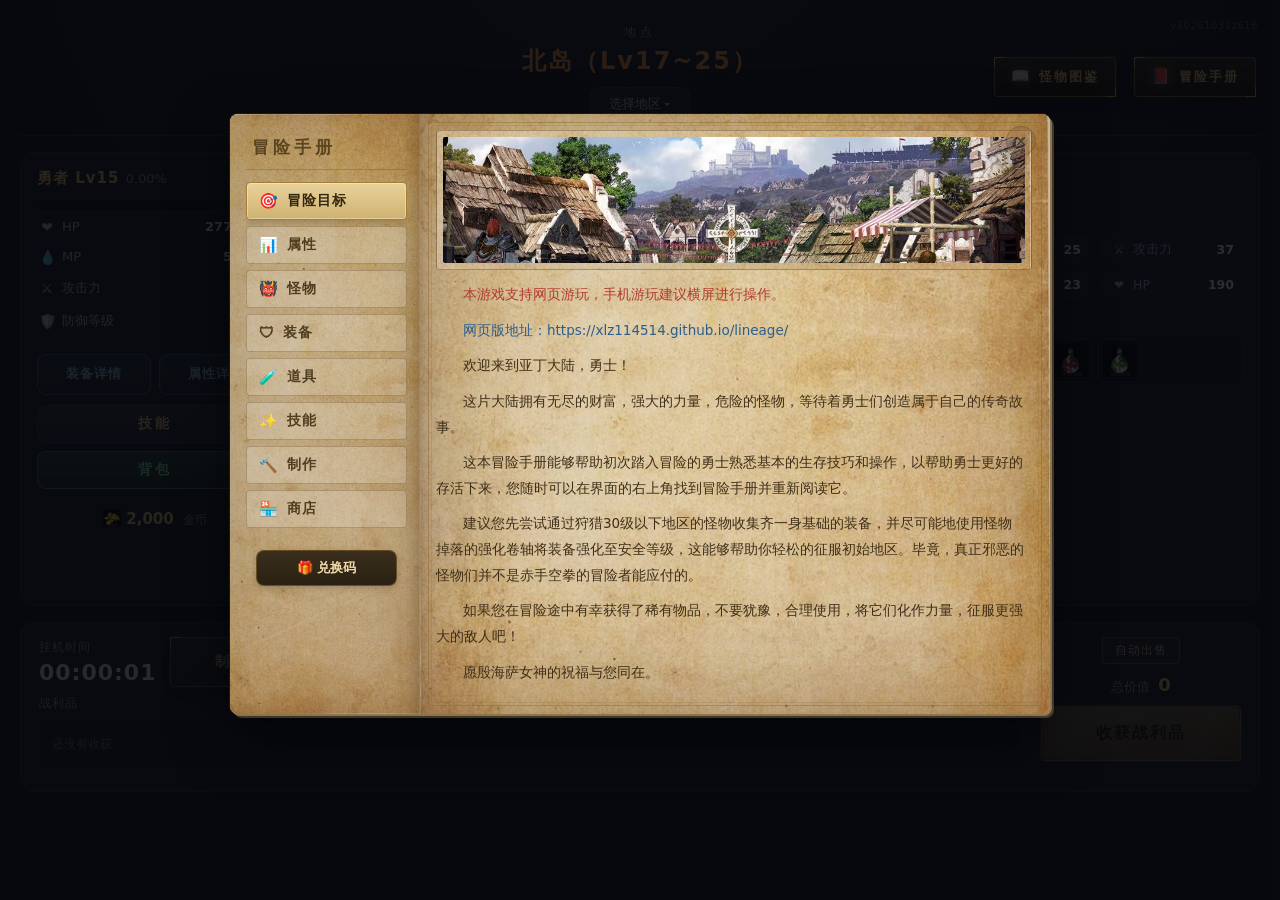
==== index.html @ d60ade0f "z616: new redeem code 1128977606 + persist redeemed codes" ====
<!DOCTYPE html>
<html lang="zh-CN">
<head>
<meta charset="utf-8" />
<meta name="viewport" content="width=device-width, initial-scale=1, viewport-fit=cover" />
<title>天堂M · 挂机小游戏</title>
<link rel="stylesheet" href="style.css?v=20261031z616" />
</head>
<body>
<div class="app">
  <header class="title-bar">
    <div class="active-buffs" id="activeBuffs"></div>
    <span class="build-tag">v20261031z616</span>
    <span class="title-label">地点</span>
    <h1 id="areaTitle">—</h1>
    <button id="areaBtn" class="area-btn">选择地区 ▾</button>

    <div class="area-picker" id="areaPicker">
      <div class="area-picker-inner" id="areaPickerInner"></div>
    </div>

    <div class="title-actions">
      <button class="guide-entry" id="bestiaryBtn" type="button">
        <span class="guide-ico">📖</span><span class="guide-text">怪物图鉴</span>
      </button>
      <button class="guide-entry" id="adventureBtn" type="button">
        <span class="guide-ico">📕</span><span class="guide-text">冒险手册</span>
      </button>
    </div>
  </header>

  <main class="board">
    <!-- 左侧：玩家面板 -->
    <aside class="panel player-panel">
      <div class="player-view" id="playerView">
        <div class="panel-title lv-title" id="playerTitle"><span id="playerLv">勇者 Lv15</span> <span class="lv-pct" id="playerExpPct">0.00%</span></div>

        <div class="exp-bar"><div class="exp-fill" id="playerExpFill"></div></div>

        <div class="stat-row"><span class="stat-tip-trigger" data-stat="hp" id="statHpTip"><span class="stat-ico">❤️</span><span class="stat-label">HP</span></span><b id="playerHpStat">500 / 500</b></div>
        <div class="stat-row"><span class="stat-tip-trigger" data-stat="mp" id="statMpTip"><span class="stat-ico">💧</span><span class="stat-label">MP</span></span><b id="playerMpStat">100 / 100</b></div>
        <div class="stat-row"><span class="stat-tip-trigger" data-stat="atk" id="statAtkTip"><span class="stat-ico">⚔️</span><span class="stat-label">攻击力</span></span><b id="playerAtk">50</b></div>
        <div class="stat-row"><span class="stat-tip-trigger" data-stat="def" id="statDefTip"><span class="stat-ico">🛡️</span><span class="stat-label">防御等级</span></span><b id="playerDef">0</b></div>

        <div class="panel-actions">
          <button class="panel-btn" id="equipBtn">装备详情</button>
          <button class="panel-btn" id="statsBtn">属性详情</button>
        </div>

        <button class="panel-btn skill-entry" id="skillBtn">技能</button>

        <button class="bag-entry" id="bagBtn">背包</button>

        <div class="gold-row">
          <img class="coin-ico" src="icons/coin.png" alt="" />
          <b id="goldText">0</b>
          <span class="gold-unit">金币</span>
        </div>
      </div>

      <div class="equip-view is-hidden" id="equipView">
        <div class="equip-grid" id="equipGrid"></div>
        <div class="equip-summary" id="equipSummary"></div>
        <button class="equip-back" id="equipBack">返回</button>
      </div>

      <div class="stats-view is-hidden" id="statsView">
        <div class="stats-title">
          <button class="stats-arrow" id="statsPrev" type="button" aria-label="上一页">‹</button>
          <span class="stats-title-main">属性详情<em class="stats-page" id="statsPage">1/2</em></span>
          <button class="stats-arrow" id="statsNext" type="button" aria-label="下一页">›</button>
        </div>
        <div class="stats-list" id="statsList"></div>
        <button class="equip-back stats-back" id="statsBack">返回</button>
      </div>
    </aside>

    <!-- 中间：战斗区 -->
    <section class="arena">
      <div class="fighter" id="playerFighter">
        <div class="fighter-top"></div>
        <div class="avatar player-avatar" id="playerAvatar">
          <span class="avatar-name" id="playerAvatarName">勇士</span>
          <svg class="revive-ring" viewBox="0 0 100 100" aria-hidden="true">
            <circle cx="50" cy="50" r="45"></circle>
          </svg>
          <div class="float-layer" id="playerFloat"></div>
        </div>
        <div class="hp-bar small"><div class="hp-fill player-hp" id="playerHpFill2"></div></div>
        <div class="mp-bar small"><div class="mp-fill player-mp" id="playerMpFill"></div></div>
        <div class="fighter-name" id="playerHpText2">HP 500 / 500</div>
        <div class="fighter-mp" id="playerMpText2">MP 0 / 0</div>
      </div>

      <div class="vs">VS</div>

      <div class="fighter" id="monsterFighter">
        <div class="fighter-top"></div>
        <div class="avatar monster-avatar" id="monsterAvatar">
          <span class="avatar-name" id="monsterAvatarName">—</span>
          <svg class="revive-ring" viewBox="0 0 100 100" aria-hidden="true">
            <circle cx="50" cy="50" r="45"></circle>
          </svg>
          <div class="float-layer" id="monsterFloat"></div>
        </div>
        <div class="hp-bar small"><div class="hp-fill monster-hp" id="monsterHpFill"></div></div>
        <div class="fighter-name" id="monsterHpText">HP —</div>
      </div>

      <!-- 战斗记录 -->
      <div class="battle-log">
        <div class="log-list" id="logList"></div>
      </div>
    </section>

    <!-- 右侧：怪物信息 -->
    <aside class="panel monster-panel">
      <div class="panel-title">怪物信息</div>
      <div class="monster-name" id="monsterName">—</div>
      <div class="monster-stats">
        <div class="stat-line"><span><span class="stat-ico">💀</span>等级</span><b id="statLevel">—</b></div>
        <div class="stat-line"><span><span class="stat-ico">⚔️</span>攻击力</span><b id="statAtk">—</b></div>
        <div class="stat-line"><span><span class="stat-ico">🛡️</span>防御等级</span><b id="statDef">—</b></div>
        <div class="stat-line"><span><span class="stat-ico">❤️</span>HP</span><b id="statHp">—</b></div>
      </div>
      <div class="panel-subtitle">掉落预览</div>
      <div class="drop-preview" id="dropPreview"></div>
    </aside>
  </main>

  <!-- 底部：收益 -->
  <footer class="loot-bar">
    <div class="loot-left">
      <div class="loot-top">
        <div class="loot-time">
          <div class="panel-subtitle">挂机时间</div>
          <div class="timer" id="timer">00:00:00</div>
        </div>
        <div class="loot-actions">
          <button class="loot-btn craft-entry" id="craftBtn" data-panel="制作">制作</button>
          <button class="loot-btn shop-entry" id="shopBtn" data-panel="商店">商店</button>
        </div>
      </div>
      <div class="panel-subtitle loot-bag-title">战利品</div>
      <div class="bag" id="bag"></div>
    </div>
    <div class="loot-right">
      <button class="auto-sell-btn" id="autoSellBtn" type="button">自动出售</button>
      <div class="auto-sell-modal is-hidden" id="autoSellModal">
        <div class="auto-sell-card">
          <button class="auto-sell-close" id="autoSellClose" aria-label="关闭">×</button>
          <div class="auto-sell-title">自动出售</div>
          <div class="auto-sell-desc">勾选后，掉落的对应品质装备不进收获区，直接折算成金币。</div>
          <label class="auto-sell-item"><input type="checkbox" id="autoSellWhite" /><span>白色装备</span></label>
          <label class="auto-sell-item"><input type="checkbox" id="autoSellGreen" /><span>绿色装备</span></label>
        </div>
      </div>
      <div class="bag-total">总价值 <b id="bagValue">0</b></div>
      <button id="sellBtn" class="sell-btn"><i class="sell-deco" aria-hidden="true"></i>收获战利品</button>
    </div>
  </footer>
</div>

<div id="skillPanel" class="skill-panel is-hidden">
  <div class="skill-window">
    <div class="skill-head">
      <span class="skill-title">技能</span>
      <div class="skill-head-stats" id="skillHeadStats">
        <span class="skill-carried is-active" id="skillActiveCount">主动（0/5）已激活</span>
        <span class="skill-carried is-passive" id="skillPassiveCount">被动（0/5）已激活</span>
      </div>
      <button class="skill-close" id="skillClose" aria-label="关闭">×</button>
    </div>
    <div class="skill-grid" id="skillGrid"></div>
    <div class="skill-tabs" id="skillTabs">
      <button class="skill-tab active" data-tab="mine">我的技能</button>
      <button class="skill-tab q1" data-tab="common">普通</button>
      <button class="skill-tab q4" data-tab="hero">英雄</button>
      <button class="skill-tab q5" data-tab="legend">传说</button>
      <button class="skill-tab q6" data-tab="myth">神话</button>
    </div>
  </div>
</div>

<div id="skillModal" class="skill-modal is-hidden">
  <div class="skill-card">
    <button class="skill-close" id="skillModalClose" aria-label="关闭">×</button>
    <div class="skill-card-head">
      <div class="skill-card-icon"><img id="smIcon" alt="" /></div>
      <div class="skill-card-meta">
        <div class="skill-card-name" id="smName">—</div>
        <div class="skill-card-lv">
          <span class="skill-type-tag" id="smType">被动</span>
          <span id="smLv">Lv1</span>
          <span class="skill-mp-tag" id="smMp"></span>
        </div>
      </div>
      <button class="skill-carry" id="smCarry">携带</button>
    </div>
    <div class="skill-card-desc" id="smDesc"></div>
    <div class="skill-levels is-hidden" id="smLevels"></div>
    <div class="skill-card-upgrade">
      <div class="skill-mat">
        <img id="smMatIcon" alt="" />
        <span id="smMatCount">0/5</span>
        <span class="skill-gold" id="smGoldRow"><img class="coin-ico" src="icons/coin.png" alt="" /><b id="smGoldCost">—</b></span>
      </div>
      <button class="skill-up-btn" id="smUpgrade">升级</button>
    </div>
  </div>
</div>

<div id="bagPanel" class="bag-panel is-hidden">
  <div class="bag-window" id="bagWindow">
    <div class="bag-head">
      <div class="bag-tabs" id="bagTabs">
        <button class="bag-tab active" data-tab="equip">装备</button>
        <button class="bag-tab" data-tab="consumable">消耗品</button>
        <button class="bag-tab" data-tab="other">其他</button>
        <button class="bag-tab" data-tab="material">材料</button>
      </div>
      <button class="bag-close" id="bagClose" aria-label="关闭">×</button>
    </div>
    <div class="bag-grid" id="bagGrid"></div>
    <div class="bag-foot">
      <span class="bag-gold"><img class="coin-ico" src="icons/coin.png" alt="" /><b id="bagPanelGold">0</b></span>
      <button class="bag-sort" id="bagSort">整理</button>
    </div>
  </div>
</div>

<div id="craftPanel" class="craft-modal is-hidden">
  <div class="craft-window">
    <div class="craft-top">
      <div class="craft-tabs" id="craftTabs">
        <button class="craft-tab active" data-tab="equip" type="button">装备</button>
        <button class="craft-tab" data-tab="box" type="button">宝箱</button>
        <button class="craft-tab" data-tab="material" type="button">材料</button>
        <button class="craft-tab" data-tab="other" type="button">其他</button>
      </div>
      <button class="bag-close" id="craftClose" aria-label="关闭">×</button>
    </div>
    <div class="craft-main" id="craftMain">
      <div class="craft-groups" id="craftGroups"></div>
      <div class="craft-list" id="craftList"></div>
      <div class="craft-detail" id="craftDetail">
        <div class="craft-empty" id="craftEmpty">选择要制作的物品</div>
        <div class="craft-content is-hidden" id="craftContent">
          <button class="craft-back" id="craftBack" type="button">‹ 返回</button>
          <div class="craft-head">
            <div class="item-icon"><img id="craftIcon" alt="" /></div>
            <div class="craft-meta">
              <div class="craft-name" id="craftName">—</div>
              <div class="craft-tags">
                <span class="item-tag" id="craftType">制作</span>
                <span class="item-tag item-tag-safe" id="craftRate">成功率：100%</span>
              </div>
            </div>
          </div>
          <div class="craft-mats" id="craftMats"></div>
          <div class="craft-qty">
            <button class="craft-step" id="craftQtyMinus" type="button">−</button>
            <b id="craftQty">1</b>
            <button class="craft-step" id="craftQtyPlus" type="button">+</button>
            <button class="craft-all" id="craftQtyMax" type="button">最大</button>
          </div>
          <div class="craft-cost">
            <span class="bag-gold"><img class="coin-ico" src="icons/coin.png" alt="" /><b id="craftGold">0</b></span>
            <button class="item-btn primary" id="craftDo" type="button">制作</button>
          </div>
        </div>
      </div>
    </div>
    <div class="craft-foot">
      <span class="craft-hint" id="craftHint"></span>
      <span class="bag-gold"><img class="coin-ico" src="icons/coin.png" alt="" /><b id="craftWallet">0</b></span>
    </div>
  </div>
</div>

<div id="shopPanel" class="shop-modal is-hidden">
  <div class="shop-window">
    <div class="shop-banner" id="shopBanner">
      <span id="shopBannerText">欢迎，这里出售各种常见的冒险物资</span>
      <span class="shop-refresh is-hidden" id="shopRefresh"></span>
    </div>
    <div class="shop-top">
      <div class="shop-tabs" id="shopTabs">
        <button class="shop-tab active" data-shop="grocery" type="button">杂货店</button>
        <button class="shop-tab" data-shop="blacksmith" type="button">铁匠铺</button>
        <button class="shop-tab" data-shop="blackmarket" type="button">黑市</button>
        <button class="shop-tab" data-shop="alchemy" type="button">炼金工房</button>
      </div>
      <button class="bag-close" id="shopClose" aria-label="关闭">×</button>
    </div>
    <div class="shop-body">
      <div class="shop-grid" id="shopGrid"></div>
      <div class="shop-empty is-hidden" id="shopEmpty">该商店暂未开放</div>
      <div class="alchemy-panel is-hidden" id="alchemyPanel">
        <div class="alchemy-top">
          <button class="alchemy-btn" id="alchemyPreview" type="button">掉落预览</button>
        </div>
        <div class="alchemy-stage">
          <div class="alchemy-triangle">
            <svg class="alchemy-circle" viewBox="0 0 300 220" aria-hidden="true">
              <circle cx="150" cy="126" r="112" class="ring outer" />
              <circle cx="150" cy="126" r="88" class="ring inner" />
              <polygon points="150,34 54,186 246,186" class="tri" />
              <rect x="132" y="117" width="36" height="36" class="core" />
            </svg>
            <div class="alchemy-slot" data-slot="0"></div>
            <div class="alchemy-slot" data-slot="1"></div>
            <div class="alchemy-slot" data-slot="2"></div>
            <div class="alchemy-result" id="alchemyResult"></div>
          </div>
          <div class="alchemy-tip">消耗 3 个 <span class="q3">稀有</span> 以上<br>装备或技能书进行炼金</div>
          <button class="alchemy-start" id="alchemyStart" type="button" disabled>炼金开始</button>
        </div>
        <div class="alchemy-bottom">
          <div class="alchemy-kinds" id="alchemyKinds">
            <button class="alchemy-kind active" data-kind="equip" type="button">装备</button>
            <button class="alchemy-kind" data-kind="book" type="button">技能书</button>
          </div>
          <div class="alchemy-grid" id="alchemyGrid"></div>
        </div>
      </div>
    </div>
    <div class="shop-foot">
      <span class="bag-gold"><img class="coin-ico" src="icons/coin.png" alt="" /><b id="shopGold">0</b></span>
    </div>
  </div>
</div>

<div id="alchemyPreviewModal" class="alchemy-preview-modal is-hidden">
  <div class="alchemy-preview-card">
    <button class="bag-close" id="alchemyPreviewClose" aria-label="关闭">×</button>
    <div class="alchemy-preview-title">掉落预览</div>
    <div class="alchemy-preview-tabs" id="alchemyPreviewTabs">
      <button class="alchemy-preview-tab active" data-q="3" type="button">稀有炼金</button>
      <button class="alchemy-preview-tab" data-q="4" type="button">英雄炼金</button>
      <button class="alchemy-preview-tab" data-q="5" type="button">传说炼金</button>
    </div>
    <div class="alchemy-preview-body" id="alchemyPreviewBody"></div>
  </div>
</div>

<div id="bestiaryPanel" class="guide-modal is-hidden">
  <div class="guide-card bestiary-card">
    <div class="guide-head">
      <span class="guide-title">怪物图鉴</span>
      <button class="guide-close" id="bestiaryClose" aria-label="关闭">×</button>
    </div>
    <div class="guide-body bestiary-body" id="bestiaryBody">
      <div class="bestiary-layout">
        <div class="bestiary-cats" id="bestiaryCats"></div>
        <div class="bestiary-areas" id="bestiaryAreas"></div>
        <div class="bestiary-mobs" id="bestiaryMobs"></div>
      </div>
    </div>
  </div>
</div>

<div id="adventurePanel" class="guide-modal is-hidden">
  <div class="manual-book">
    <button class="manual-close" id="adventureClose" aria-label="关闭">×</button>
    <div class="manual-left">
      <div class="manual-brand">冒险手册</div>
      <nav class="manual-tabs" id="manualTabs"></nav>
      <button class="manual-redeem" id="manualRedeem" type="button">🎁 兑换码</button>
    </div>
    <div class="manual-right">
      <div class="manual-hero" id="manualHero"></div>
      <div class="manual-content" id="manualContent"></div>
    </div>
  </div>
</div>

<div id="redeemModal" class="redeem-modal is-hidden">
  <div class="redeem-card">
    <button class="redeem-close" id="redeemClose" aria-label="关闭">×</button>
    <div class="redeem-title">兑换码</div>
    <div class="redeem-hint">输入兑换码领取奖励，每个兑换码只能使用一次。</div>
    <input id="redeemInput" class="redeem-input" type="text" maxlength="24" placeholder="输入兑换码" autocomplete="off" spellcheck="false" />
    <div class="redeem-actions">
      <button class="redeem-btn" id="redeemConfirm" type="button">兑换</button>
    </div>
    <div class="redeem-msg" id="redeemMsg"></div>
  </div>
</div>

<div id="itemModal" class="item-modal" aria-hidden="true">
  <div class="item-card" id="itemCard">
    <button class="item-close" id="itemClose" aria-label="关闭">×</button>
    <div class="item-head">
      <div class="item-icon"><img id="itemIcon" alt="" /></div>
      <div class="item-meta">
        <div class="item-title-row">
          <div class="item-title" id="itemName">—</div>
          <div class="item-hold" id="itemHold"></div>
        </div>
        <div class="item-tags">
          <div class="item-tag" id="itemType">—</div>
          <div class="item-tag item-tag-safe is-hidden" id="itemSafe"></div>
        </div>
      </div>
    </div>
    <div class="item-attrs" id="itemAttrs"></div>
    <div class="item-set is-hidden" id="itemSet"></div>
    <div class="item-desc" id="itemDesc"></div>
    <div class="item-compare is-hidden" id="itemCompare"></div>
    <div class="item-recipes is-hidden" id="itemRecipes"></div>
    <div class="item-foot-row">
      <div class="item-source is-hidden" id="itemSource"></div>
      <div class="item-value" id="itemValue"></div>
    </div>
    <div class="item-actions" id="itemActions"></div>
  </div>
</div>

<div id="confirmModal" class="confirm-modal is-hidden">
  <div class="confirm-card">
    <div class="confirm-text" id="confirmText"></div>
    <div class="confirm-actions">
      <button class="confirm-btn confirm-ok" id="confirmOk" type="button">确定</button>
      <button class="confirm-btn confirm-cancel" id="confirmCancel" type="button">取消</button>
    </div>
  </div>
</div>

<div id="choiceModal" class="choice-modal is-hidden">
  <div class="choice-card">
    <button class="choice-close" id="choiceClose" aria-label="关闭">×</button>
    <div class="choice-title" id="choiceTitle">选择</div>
    <div class="choice-hint" id="choiceHint"></div>
    <div class="choice-list" id="choiceList"></div>
    <div class="choice-qty is-hidden" id="choiceQty">
      <button class="choice-step" id="choiceMinus" type="button">−</button>
      <b id="choiceCount">1</b>
      <button class="choice-step" id="choicePlus" type="button">＋</button>
      <button class="choice-all" id="choiceMax" type="button">全部</button>
    </div>
    <button class="choice-confirm is-hidden" id="choiceConfirm" type="button">确定</button>
  </div>
</div>

<div id="rewardModal" class="reward-modal is-hidden">
  <div class="reward-card">
    <button class="reward-close" id="rewardClose" aria-label="关闭">×</button>
    <div class="reward-title" id="rewardTitle">获得道具</div>
    <div class="reward-list" id="rewardList"></div>
    <button class="reward-ok" id="rewardOk" type="button">确定</button>
  </div>
</div>

<div id="enhanceModal" class="enhance-modal is-hidden">
  <div class="enhance-card">
    <button class="enhance-close" id="enhanceClose" aria-label="关闭">×</button>
    <div class="enhance-head">
      <div class="enhance-icon"><img id="enhIcon" alt="" /><span class="enh" id="enhIconBadge"></span></div>
      <div class="enhance-name" id="enhName">—</div>
    </div>
    <div class="enhance-compare" id="enhCompare">
      <div class="enhance-col">
        <div class="enhance-col-title">强化前属性</div>
        <div class="enhance-list" id="enhBefore"></div>
      </div>
      <div class="enhance-arrow">→</div>
      <div class="enhance-col">
        <div class="enhance-col-title" id="enhAfterTitle">强化后属性</div>
        <div class="enhance-list" id="enhAfter"></div>
      </div>
    </div>
    <div class="enhance-scrolls" id="enhScrolls"></div>
    <button class="enhance-do" id="enhDo" type="button">强化</button>
  </div>
</div>

<div id="sellModal" class="sell-modal is-hidden">
  <div class="sell-card">
    <div class="sell-title">出售 <span id="sellName">—</span></div>
    <div class="sell-qty">
      <button id="sellMinus" class="sell-step" type="button">−</button>
      <b id="sellCount">1</b>
      <button id="sellPlus" class="sell-step" type="button">＋</button>
      <button id="sellMax" class="sell-all" type="button">全部</button>
    </div>
    <div class="sell-gain">获得 <b id="sellGain">0</b> 金币</div>
    <div class="sell-actions">
      <button id="sellCancel" class="item-btn" type="button">取消</button>
      <button id="sellConfirm" class="item-btn primary" type="button">确认出售</button>
    </div>
  </div>
</div>

<div id="sourceModal" class="source-modal is-hidden">
  <div class="source-card">
    <div class="source-title" id="sourceTitle">获得来源</div>
    <div class="source-list" id="sourceList"></div>
  </div>
</div>
<div id="statTip" class="stat-tip"></div>
<div id="toast" class="toast"></div>

<script src="data.js?v=20261031z616"></script>
<script src="script.js?v=20261031z616"></script>
</body>
</html>
---- style.css ----
:root {
  --bg: #0f1115;
  --panel: #1a1d24;
  --panel-2: #22262f;
  --border: #2c313c;
  --text: #e6e8ec;
  --muted: #8b93a3;
  --gold: #f0c674;
  --hp: linear-gradient(90deg, #3a9e5c, #63d47e);   /* 勇者血条：绿色 */
  --hp2: linear-gradient(90deg, #c93f3f, #f06a5a);  /* 怪物血条：红色 */
  --q1: #cfd3da;
  --q2: #63c46c;
  --q3: #4aa3c7;
  --q4: #e05a5a;
  --q5: #c061d8;
  --q6: #ff9d2e;
}

* { box-sizing: border-box; }

body {
  margin: 0;
  background: radial-gradient(circle at 50% -20%, #1b2029, var(--bg) 60%);
  color: var(--text);
  font-family: "Microsoft YaHei", "PingFang SC", system-ui, sans-serif;
  min-height: 100vh;
  overflow-x: hidden;
}

.app {
  max-width: 1280px;
  margin: 0 auto;
  padding: 18px 20px 26px;
}

/* ---------- 顶部标题 / 地区选择 ---------- */
.title-bar {
  position: relative;
  text-align: center;
  padding: 6px 0 14px;
  border-bottom: 1px solid var(--border);
  margin-bottom: 16px;
}
/* 右下角构建版本号：手机上用来确认装的是哪一版 */
.build-tag {
  position: absolute;
  top: 2px;
  right: 2px;
  font-size: 10px;
  letter-spacing: .5px;
  color: #6b7484;
  opacity: .75;
  pointer-events: none;
  user-select: none;
}
.title-label {
  display: block;
  font-size: 12px;
  letter-spacing: 4px;
  color: var(--muted);
  margin-bottom: 4px;
}
.title-bar h1 {
  margin: 0;
  font-size: 24px;
  font-weight: 700;
  color: var(--gold);
  letter-spacing: 2px;
}
.area-btn {
  margin-top: 10px;
  padding: 7px 18px;
  background: var(--panel-2);
  border: 1px solid #3a4150;
  border-radius: 9px;
  color: #cfd6e2;
  font-size: 13px;
  cursor: pointer;
  transition: .15s;
}
.area-btn:hover { border-color: var(--gold); color: var(--gold); }

.area-picker {
  display: none;
  position: absolute;
  z-index: 40;
  left: 50%;
  transform: translateX(-50%);
  top: calc(100% + 8px);
  width: min(580px, calc(100vw - 24px));
  max-height: 64vh;
  overflow-y: auto;
  overscroll-behavior: contain;
  background: #1c212b;
  border: 1px solid #3a4150;
  border-radius: 12px;
  box-shadow: 0 18px 48px rgba(0, 0, 0, .6);
  padding: 12px 14px 16px;
  text-align: left;
}
.area-picker.open { display: block; }

.area-group-title {
  font-size: 12px;
  font-weight: 700;
  letter-spacing: 2px;
  color: var(--gold);
  margin: 14px 0 7px;
  padding-bottom: 5px;
  border-bottom: 1px solid #2c313c;
}
.area-group-title:first-child { margin-top: 2px; }

.area-grid {
  display: grid;
  grid-template-columns: 1fr 1fr;
  gap: 6px;
}
.area-item {
  display: flex;
  justify-content: space-between;
  align-items: center;
  gap: 8px;
  padding: 8px 10px;
  background: #232833;
  border: 1px solid #333a47;
  border-radius: 8px;
  color: #cfd6e2;
  font-size: 12.5px;
  font-family: inherit;
  text-align: left;
  cursor: pointer;
  transition: .12s;
}
.area-item:hover { border-color: var(--gold); color: #fff; }
.area-item.active { background: #33405a; border-color: var(--gold); color: #fff; }
.area-item .area-name { overflow-wrap: anywhere; }
.area-item .area-lv { color: var(--muted); font-size: 11.5px; flex-shrink: 0; font-variant-numeric: tabular-nums; }

/* 等级不足：灰掉且不可点 */
.area-item.locked {
  opacity: .34;
  filter: grayscale(.7);
  cursor: not-allowed;
}
.area-item.locked:hover {
  border-color: #333a47;
  color: #cfd6e2;
}

/* ---------- 布局 ---------- */
.board {
  display: grid;
  grid-template-columns: 270px minmax(0, 1fr) 330px;
  gap: 16px;
  align-items: stretch;
}

.panel {
  background: var(--panel);
  border: 1px solid var(--border);
  border-radius: 14px;
  padding: 16px;
}

.panel-title {
  font-size: 13px;
  color: var(--muted);
  letter-spacing: 3px;
  margin-bottom: 12px;
}
.panel-subtitle {
  font-size: 12px;
  color: var(--muted);
  letter-spacing: 1px;
  margin: 12px 0 6px;
}

/* 等级标题：替代原来的「勇士」 */
.lv-title {
  color: var(--gold);
  font-size: 15px;
  font-weight: 700;
  letter-spacing: 1px;
  margin-bottom: 10px;
}
/* 升级进度：字号小 2 号，且不用金色 */
.lv-pct {
  font-size: 13px;
  font-weight: 500;
  letter-spacing: 0;
  color: var(--muted);
}

/* 经验条（左上角，只体现比例） */
.exp-bar {
  height: 14px;
  background: #10131a;
  border: 1px solid #2a2f3a;
  border-radius: 8px;
  overflow: hidden;
}
.exp-fill {
  height: 100%;
  width: 0%;
  background: linear-gradient(90deg, #c08a2e, #f0c674);
  transition: width .25s linear;
}

/* ---------- 血条 ---------- */
.hp-bar {
  height: 14px;
  background: #10131a;
  border: 1px solid #2a2f3a;
  border-radius: 8px;
  overflow: hidden;
}
.hp-bar.small { height: 10px; margin-top: 10px; }
.hp-fill {
  height: 100%;
  width: 100%;
  transition: width .18s linear;
}
.hp-fill.player-hp { background: var(--hp); }
.hp-fill.monster-hp { background: var(--hp2); }

/* MP 条：比血条细，放在血条下方 */
.mp-bar {
  height: 6px;
  width: 130px;
  margin: 5px auto 0;
  background: #10131a;
  border: 1px solid #2a2f3a;
  border-radius: 4px;
  overflow: hidden;
}
.mp-fill {
  height: 100%;
  width: 100%;
  background: linear-gradient(90deg, #2f6bff, #66b3ff);
  transition: width .18s linear;
}
.hp-text {
  margin-top: 6px;
  font-size: 13px;
  color: #c9ced8;
  text-align: right;
}

/* ---------- 玩家面板 ---------- */
.stat-row {
  display: flex;
  justify-content: space-between;
  font-size: 13px;
  padding: 7px 0;
  border-bottom: 1px dashed #262b35;
  color: #b9c0cc;
}
.stat-row b { color: #fff; }
/* 左侧信息版：emoji 固定一列，文字第一个字对齐 */
.stat-row > .stat-tip-trigger {
  display: inline-flex;
  align-items: center;
  min-width: 0;
}
.stat-ico {
  flex: 0 0 20px;
  width: 20px;
  display: inline-flex;
  justify-content: center;
  align-items: center;
}
.stat-label {
  margin-left: 5px;
  white-space: nowrap;
}

/* 勇者信息版左侧属性名：可点击查看说明气泡 */
.stat-tip-trigger {
  cursor: pointer;
  user-select: none;
  transition: color .15s;
}
.stat-tip-trigger:hover { color: var(--gold); }

.upgrade-list { margin-top: 14px; display: grid; gap: 8px; }

/* 装备详情 / 面板详情 */
.panel-actions {
  margin-top: 16px;
  display: grid;
  grid-template-columns: 1fr 1fr;
  gap: 8px;
}

/* ---------- 装备 / 属性 视图（与勇者信息版共用同一个面板，尺寸完全一致） ---------- */
.is-hidden { display: none !important; }

/* 三个视图都撑满面板内容区，切换时外框大小不变 */
.player-panel {
  display: flex;
  flex-direction: column;
}
.player-panel > .player-view,
.player-panel > .equip-view,
.player-panel > .stats-view {
  flex: 1;
  min-height: 0;
  display: flex;
  flex-direction: column;
}
.player-panel > .is-hidden { display: none !important; }

/* 桌面三列布局：左右两栏的高度只跟随中间战斗区，内容再多也不把整行撑高，
   超出部分在面板内部滚动。否则属性页每多一行就会让整个页面高度跳一下。 */
@media (min-width: 1081px) {
  .player-panel,
  .monster-panel {
    contain: size;
  }
  /* 左面板由三个视图各自管滚动，外层裁掉溢出 */
  .player-panel { overflow: hidden; }
  /* 右面板内容少，万一窗口很矮就整体滚动 */
  .monster-panel { overflow-y: auto; }
  /* 勇者信息 / 装备页：窗口很矮时允许内部滚动，不裁剪内容 */
  .player-panel > .player-view,
  .player-panel > .equip-view {
    overflow-y: auto;
  }
}

/* 格子做成正方形，与掉落预览 / 背包的图标框一致，装备图标才能不变形。
   3 列：左右两列各 5 个部位，中间列第 3 行放腰带；武器单独占最后一行。
   尺寸压到 45px，给新增的裤子 / 项链 / 腰带留出高度。 */
.equip-grid {
  display: grid;
  grid-template-columns: 45px 45px 45px;
  grid-auto-rows: 45px;
  justify-content: space-between;
  gap: 8px;
}
.equip-slot {
  position: relative;   /* 强化/祝福角标 .enh 的定位基准（缺了会被 overflow:hidden 裁掉） */
  width: 45px;
  height: 45px;
  aspect-ratio: 1 / 1;
  display: flex;
  align-items: center;
  justify-content: center;
  background: #0e1116;
  border: 1px solid #2b3140;
  border-radius: 6px;
  color: #6b7383;
  font-family: inherit;
  font-size: 11px;
  cursor: pointer;
  transition: .15s;
  overflow: hidden;
}
.equip-slot:hover { border-color: rgba(168, 221, 245, .7); color: #cbe9f7; }
/* 双手武器占用副手：显示主手武器的半透明图标 */
.equip-slot.locked {
  opacity: .45;
  cursor: not-allowed;
  border-style: dashed;
  padding: 2px;
}
.equip-slot.locked img { width: 100%; height: 100%; object-fit: contain; }
.equip-slot.locked:hover { border-color: #2b3140; color: #6b7383; }

/* 已装备：图标铺满内框，边框按品质上色（与掉落预览同规则） */
.equip-slot.filled { padding: 4px; }
.equip-slot.filled img { width: 100%; height: 100%; object-fit: contain; }
.equip-slot.q2 { border-color: var(--q2); }
.equip-slot.q3 { border-color: var(--q3); }
.equip-slot.q4 { border-color: var(--q4); }
.equip-slot.q5 { border-color: var(--q5); }
.equip-slot.q6 { border-color: var(--q6); }

/* 部位固定位置：左列 1、右列 3；中间列 变身 → 娃娃 → 腰带（腰带在最下，第 2~4 行） */
.equip-slot[data-slot="head"]      { grid-area: 1 / 1; }
.equip-slot[data-slot="earring"]   { grid-area: 1 / 3; }
.equip-slot[data-slot="body"]      { grid-area: 2 / 1; }
.equip-slot[data-slot="transform"] { grid-area: 2 / 2; }
.equip-slot[data-slot="necklace"]  { grid-area: 2 / 3; }
.equip-slot[data-slot="offhand"]   { grid-area: 3 / 1; }
.equip-slot[data-slot="doll"]      { grid-area: 3 / 2; }
.equip-slot[data-slot="shoulder"]  { grid-area: 3 / 3; }
.equip-slot[data-slot="pants"]     { grid-area: 4 / 1; }
.equip-slot[data-slot="belt"]      { grid-area: 4 / 2; }
.equip-slot[data-slot="ring"]      { grid-area: 4 / 3; }
.equip-slot[data-slot="shoes"]     { grid-area: 5 / 1; }
.equip-slot[data-slot="gloves"]    { grid-area: 5 / 3; }
.equip-slot[data-slot="weapon"]    { grid-area: 6 / 1 / 7 / 4; justify-self: center; }

/* 装备页底部汇总：列真正生效的 HP / 攻击 / 防御 / 命中 / 闪避 */
.equip-summary {
  margin-top: 6px;
  padding: 4px 6px;
  border: 1px dashed #2b3140;
  border-radius: 7px;
  color: #7d8697;
  font-size: 10.5px;
  line-height: 1.35;
  text-align: center;
  letter-spacing: .2px;
}
.equip-summary b {
  color: #63c46c;
  font-weight: 700;
  font-variant-numeric: tabular-nums;
}

.equip-back {
  margin: 6px auto 0;
  width: 146px;      /* 三列 + 间距 */
  height: 38px;
  flex-shrink: 0;
  background: var(--panel-2);
  border: 1px solid #3a4150;
  border-radius: 8px;
  color: var(--text);
  font-family: inherit;
  font-size: 12.5px;
  font-weight: 700;
  letter-spacing: 2px;
  cursor: pointer;
  transition: .15s;
}
/* 装备视图的返回按钮贴到面板底部 */
.equip-view .equip-back { margin-top: auto; }
.equip-back:hover { border-color: var(--gold); color: var(--gold); }
.panel-btn {
  padding: 11px 8px;
  background: linear-gradient(180deg, rgba(74, 163, 199, .13), rgba(74, 163, 199, .05));
  border: 1px solid rgba(122, 200, 232, .34);
  border-radius: 9px;
  color: #8fc6e0;
  font-family: inherit;
  font-size: 12.5px;
  font-weight: 700;
  letter-spacing: 1px;
  cursor: pointer;
  transition: .15s;
}
.panel-btn:hover {
  background: linear-gradient(180deg, rgba(74, 163, 199, .24), rgba(74, 163, 199, .11));
  border-color: rgba(168, 221, 245, .62);
  color: #cbe9f7;
  transform: translateY(-1px);
}
.upgrade-btn {
  display: flex;
  justify-content: space-between;
  align-items: center;
  gap: 8px;
  padding: 9px 12px;
  background: var(--panel-2);
  border: 1px solid #333a47;
  border-radius: 9px;
  color: var(--text);
  font-size: 12.5px;
  cursor: pointer;
  transition: .15s;
}
.upgrade-btn:hover:not(:disabled) { border-color: var(--gold); transform: translateY(-1px); }
.upgrade-btn:disabled { opacity: .45; cursor: not-allowed; }
.up-price { color: var(--gold); font-weight: 700; }

.gold-row {
  margin-top: 14px;
  text-align: center;
  font-size: 15px;
  color: var(--gold);
}
.gold-row .coin { margin-right: 4px; }
.gold-unit { font-size: 12px; color: var(--muted); margin-left: 4px; }

/* ---------- 战斗区 ---------- */
.arena {
  display: grid;
  grid-template-columns: 1fr auto 1fr;
  align-items: start;
  gap: 8px;
  background: linear-gradient(180deg, #171b23, #12151b);
  border: 1px solid var(--border);
  border-radius: 14px;
  padding: 22px 16px;
  position: relative;
}
.fighter { display: flex; flex-direction: column; align-items: center; }
.fighter-top {
  height: 36px;
  width: 100%;
  display: flex;
  align-items: flex-start;
  justify-content: center;
}
.vs {
  margin-top: 36px;
  height: 118px;
  display: flex;
  align-items: center;
  justify-content: center;
  font-size: 20px;
  font-weight: 800;
  color: #4a5160;
  letter-spacing: 2px;
}

.avatar {
  position: relative;
  width: 118px;
  height: 118px;
  border-radius: 50%;
  display: flex;
  align-items: center;
  justify-content: center;
  text-align: center;
  font-size: 15px;
  font-weight: 700;
  padding: 10px;
  user-select: none;
}
.player-avatar {
  background: radial-gradient(circle at 30% 25%, #3c6d9a, #1d3550);
  border: 2px solid #5b8fc0;
  color: #dce9f7;
}
.monster-avatar {
  width: 126px;
  height: 126px;
  background: radial-gradient(circle at 30% 25%, #6a3a3a, #3a1f1f);
  border: 2px solid #a65656;
  color: #f3dede;
  font-size: 13px;
  line-height: 1.35;
  white-space: pre-line;
}
/* 精英：银色圆环 + 银灰底 + 银名前缀 */
.monster-avatar.elite {
  background: radial-gradient(circle at 30% 25%, #9aa3b2, #3b4049);
  border: 3px solid #d8dde6;
  color: #f2f5fa;
  box-shadow: 0 0 0 2px rgba(216, 221, 230, .35), 0 0 24px rgba(216, 221, 230, .5);
}
/* 首领（BOSS）：金色圆环 + 金棕底 + 金名前缀 */
.monster-avatar.boss {
  background: radial-gradient(circle at 30% 25%, #b8912f, #4a3510);
  border: 3px solid #ffd97a;
  color: #fff3d0;
  box-shadow: 0 0 0 2px rgba(255, 217, 122, .45), 0 0 26px rgba(255, 217, 122, .7);
}
.m-prefix.elite { color: #c7ccd6; }
.m-prefix.boss { color: #ffd97a; }

.avatar-name {
  display: block;
  width: 100%;
  overflow-wrap: anywhere;
}

/* ---------- 死亡 / 复活 ---------- */
/* 放在 .elite 之后，保证能盖掉精英的金色边框与光晕 */
.avatar.dead {
  filter: grayscale(1) brightness(.55);
  border-color: #3f4553;
  box-shadow: none;
}
.avatar.dead .avatar-name { color: #9aa1ae; }
.avatar.dead.elite,
.avatar.dead.boss { border-color: #3f4553; box-shadow: none; }

/* 3 秒转满一圈的复活进度环 */
.revive-ring {
  position: absolute;
  left: -7px;
  top: -7px;
  width: calc(100% + 14px);
  height: calc(100% + 14px);
  pointer-events: none;
  opacity: 0;
  transform: rotate(-90deg);
  transition: opacity .18s linear;
}
.revive-ring circle {
  fill: none;
  stroke: var(--gold);
  stroke-width: 4;
  stroke-linecap: round;
  /* r=45 → 周长 2πr ≈ 282.74 */
  stroke-dasharray: 282.74;
  stroke-dashoffset: 282.74;
}
.avatar.dead .revive-ring { opacity: 1; }
.avatar.dead .revive-ring circle {
  animation: revive-progress 3s linear forwards;
}
@keyframes revive-progress {
  from { stroke-dashoffset: 282.74; }
  to   { stroke-dashoffset: 0; }
}

.fighter-name {
  margin-top: 8px;
  font-size: 12px;
  color: #aab2c0;
  text-align: center;
}
.fighter-mp {
  margin-top: 2px;
  font-size: 12px;
  color: #7fa8d0;
  text-align: center;
  letter-spacing: .5px;
}
/* 玩家 HP 绿色系、怪物 HP 红色系 */
#playerHpText2 { color: #8fd89a; }
/* 怪物只有一行 HP：血条位置不动，只把数字上移，与勇者 HP 文本同一水平线 */
#monsterHpText {
  color: #e09090;
  margin-top: 11px;
}
.fighter .hp-bar { width: 130px; }
.fighter .mp-bar { width: 130px; }

/* 伤害飘字 */
.float-layer { position: absolute; inset: 0; pointer-events: none; }
.dmg {
  position: absolute;
  left: 50%;
  top: 30%;
  transform: translateX(-50%);
  font-size: 21px;
  font-weight: 800;
  color: #ff9a3c;
  text-shadow: 0 2px 6px rgba(0, 0, 0, .9);
  animation: floatUp .9s ease-out forwards;
}
.dmg.zero { color: #8b93a3; font-size: 17px; }
.dmg.miss { color: #9aa3b2; font-size: 15px; letter-spacing: 1px; }
.dmg.crit { color: #ff4d4d; font-size: 26px; text-shadow: 0 2px 8px rgba(255, 70, 70, .55); }
.dmg.heal { color: #63d47e; font-size: 22px; text-shadow: 0 2px 8px rgba(99, 212, 126, .45); }
.dmg.skill { color: #66b3ff; }
@keyframes floatUp {
  0%   { opacity: 0; transform: translate(-50%, 10px) scale(.8); }
  25%  { opacity: 1; transform: translate(-50%, -4px) scale(1.1); }
  100% { opacity: 0; transform: translate(-50%, -46px) scale(1); }
}

/* ---------- 战斗记录 ---------- */
.battle-log {
  grid-column: 1 / -1;
  margin-top: 14px;
  padding-top: 10px;
  border-top: 1px solid #262b35;
}
.log-list {
  /* 7 行：7×18 + 6×2(gap) = 138 + 上下 padding 12 + 边框 2 = 152px */
  height: 152px;
  overflow-y: auto;
  overscroll-behavior: contain;
  /* 始终预留滚动条位置，避免出现/消失时宽度抖动导致文字重新换行 */
  scrollbar-gutter: stable;
  display: flex;
  flex-direction: column;
  gap: 2px;
  padding: 6px 10px;
  background: #0e1116;
  border: 1px solid #262b35;
  border-radius: 9px;
  font-size: 12px;
  line-height: 1.5;
  color: #aeb6c4;
  scrollbar-width: thin;
}
.log-line { overflow-wrap: anywhere; flex: 0 0 auto; }
.log-line .num { font-weight: 700; }
.log-line.to-monster .num,
.log-line.to-player .num { color: #ff9a3c; }
.log-line.crit .num { color: #ff4d4d; font-weight: 800; }
.log-line.skill .num { color: #66b3ff; }
.log-line.zero .num { color: #69707f; }
.log-line.drop .num { color: var(--gold); }
.log-line .gold { color: var(--gold); }
/* 金币日志数字用金黄色，与伤害橙 (#ff9a3c) 区分 */
.log-line.drop .num.gold { color: var(--gold); }
.log-line.drop .item { font-weight: 700; }
.log-line.miss { color: #7d8696; }
.log-line.kill { color: #63d47e; font-weight: 600; }
.log-line.kill.player-dead { color: #ff4d4d; }
/* 击杀段落分隔线 */
.log-line.divider { display: flex; align-items: center; padding: 3px 0; }
.log-line.divider .log-sep {
  flex: 1;
  height: 1px;
  background: linear-gradient(90deg, rgba(255, 255, 255, .18), rgba(255, 255, 255, 0));
}

/* ---------- 怪物信息面板 ---------- */
.monster-name {
  font-size: 19px;
  font-weight: 700;
  color: #f2f4f8;
  margin-bottom: 10px;
  min-height: 26px;
}
.monster-stats {
  display: grid;
  grid-template-columns: 1fr 1fr;
  gap: 6px 10px;
  font-size: 12.5px;
}
.stat-line {
  display: flex;
  justify-content: space-between;
  align-items: center;
  background: #202531;
  border-radius: 7px;
  padding: 6px 9px;
  color: #a9b2c2;
}
.stat-line > span {
  display: inline-flex;
  align-items: center;
  gap: 4px;
  white-space: nowrap;
}
.stat-line .stat-ico {
  width: 16px;
  font-size: 12px;
  text-align: center;
}
.stat-line b { color: #fff; }

.drop-preview {
  display: grid;
  grid-template-columns: repeat(6, 1fr);
  gap: 6px;
  padding: 4px;
  border: 1px solid #262b35;
  border-radius: 9px;
  background: #151920;
}
.drop-item {
  position: relative;
  width: 100%;
  aspect-ratio: 1 / 1;
  border-radius: 6px;
  background: #0e1116;
  border: 1px solid #2b3140;
  display: flex;
  align-items: center;
  justify-content: center;
  cursor: pointer;
}
.drop-item img { width: 80%; height: 80%; object-fit: contain; }
.drop-item.q2 { border-color: var(--q2); }
.drop-item.q3 { border-color: var(--q3); }
.drop-item.q4 { border-color: var(--q4); }
.drop-item.q5 { border-color: var(--q5); }
.drop-item.q6 { border-color: var(--q6); }

/* ---------- 底部收获 ---------- */
.loot-bar {
  margin-top: 16px;
  display: flex;
  justify-content: space-between;
  gap: 20px;
  background: var(--panel);
  border: 1px solid var(--border);
  border-radius: 14px;
  padding: 14px 18px;
}
.loot-left { flex: 1; min-width: 0; }

/* 挂机时间 + 右侧入口按钮（按钮只占时间行右侧的空白，不碰下面的背包框） */
.loot-top {
  display: flex;
  align-items: center;
  gap: 14px;
  margin-bottom: 8px;
}
.loot-top .panel-subtitle { margin: 0 0 4px; }
.loot-actions {
  display: flex;
  align-items: center;
  gap: 10px;
  flex-shrink: 0;
}
.loot-btn {
  position: relative;
  min-width: 124px;
  height: 50px;
  padding: 0 26px;
  background: linear-gradient(180deg, rgba(74, 163, 199, .16), rgba(74, 163, 199, .05));
  border: 1px solid rgba(122, 200, 232, .42);
  border-radius: 4px;
  color: #8fc6e0;
  font-family: inherit;
  font-size: 13.5px;
  font-weight: 700;
  letter-spacing: 3px;
  cursor: pointer;
  transition: .18s;
  box-shadow:
    0 0 0 1px rgba(122, 200, 232, .08),
    0 6px 18px rgba(0, 0, 0, .4),
    inset 0 0 16px rgba(122, 200, 232, .06);
}
/* 左上 / 右下 L 形角饰：颜色跟随按钮文字（制作暗金、商店暗紫自动适配） */
.loot-btn::before,
.loot-btn::after {
  content: "";
  position: absolute;
  width: 9px;
  height: 9px;
  border: 1px solid currentColor;
  opacity: .75;
  pointer-events: none;
}
.loot-btn::before { left: -1px; top: -1px; border-right: 0; border-bottom: 0; }
.loot-btn::after { right: -1px; bottom: -1px; border-left: 0; border-top: 0; }
.loot-btn:hover {
  transform: translateY(-1px);
  box-shadow:
    0 0 0 1px rgba(122, 200, 232, .16),
    0 8px 22px rgba(0, 0, 0, .5),
    inset 0 0 20px rgba(122, 200, 232, .1),
    0 0 16px rgba(122, 200, 232, .18);
}
.loot-btn:active { transform: translateY(0); }
/* 「制作」暗金：低饱和，避免和金色强调元素抢视线 */
.loot-btn.craft-entry {
  background: linear-gradient(180deg, rgba(150, 125, 80, .12), rgba(150, 125, 80, .03));
  border-color: rgba(179, 154, 104, .44);
  color: #c2a877;
}
.loot-btn.craft-entry:hover {
  background: linear-gradient(180deg, rgba(150, 125, 80, .2), rgba(150, 125, 80, .07));
  border-color: rgba(203, 176, 122, .68);
  color: #e2c68e;
  box-shadow:
    0 0 0 1px rgba(203, 176, 122, .14),
    0 8px 22px rgba(0, 0, 0, .5),
    inset 0 0 20px rgba(203, 176, 122, .1),
    0 0 16px rgba(179, 154, 104, .18);
}
/* 「商店」暗紫：与暗金制作按钮区分开 */
.loot-btn.shop-entry {
  background: linear-gradient(180deg, rgba(135, 110, 180, .13), rgba(135, 110, 180, .04));
  border-color: rgba(156, 134, 189, .42);
  color: #a892c9;
}
.loot-btn.shop-entry:hover {
  background: linear-gradient(180deg, rgba(135, 110, 180, .21), rgba(135, 110, 180, .08));
  border-color: rgba(179, 154, 212, .64);
  color: #c9b3e6;
  box-shadow:
    0 0 0 1px rgba(179, 154, 212, .14),
    0 8px 22px rgba(0, 0, 0, .5),
    inset 0 0 20px rgba(179, 154, 212, .1),
    0 0 16px rgba(156, 134, 189, .18);
}
.loot-bag-title { margin: 4px 0 6px; }
.timer {
  font-size: 22px;
  font-weight: 700;
  color: #dfe6f2;
  letter-spacing: 1px;
  font-variant-numeric: tabular-nums;
}
.bag {
  display: flex;
  flex-wrap: wrap;
  gap: 8px;
  min-height: 52px;
  padding: 8px;
  background: #141821;
  border: 1px solid #262b35;
  border-radius: 9px;
}
.bag-empty { color: #5d6675; font-size: 12px; align-self: center; padding-left: 4px; }
.bag-item {
  position: relative;
  width: 46px;
  height: 46px;
  border-radius: 7px;
  background: #0e1116;
  border: 1px solid #2b3140;
  display: flex;
  align-items: center;
  justify-content: center;
  cursor: pointer;
}
.bag-item img { width: 82%; height: 82%; object-fit: contain; }
/* 强化/祝福角标：格子左下角（+3 / +1✦） */
.enh {
  position: absolute;
  left: 3px;
  bottom: 2px;
  z-index: 3;
  font-size: 11px;
  font-weight: 700;
  color: #ffe9a0;
  text-shadow: 0 0 5px rgba(255, 220, 130, .95), 0 1px 2px #000;
  pointer-events: none;
  white-space: nowrap;
}
/* 收获区里的金币：和普通道具格子一样，图标 + 右下角数字（超万显示 x万） */
.bag-item.bag-gold-item { border-color: #b98b32; }
.bag-item.q2 { border-color: var(--q2); }
.bag-item.q3 { border-color: var(--q3); }
.bag-item.q4 { border-color: var(--q4); }
.bag-item.q5 { border-color: var(--q5); }
.bag-item.q6 { border-color: var(--q6); }
/* 收获动画：飞向左上角「背包」按钮的图标副本（纯视觉，不接收点击） */
.fly-item {
  position: fixed;
  z-index: 400;
  pointer-events: none;
  border-radius: 7px;
  background: #0e1116;
  border: 1px solid #2b3140;
  display: flex;
  align-items: center;
  justify-content: center;
  will-change: transform, opacity;
}
.fly-item img { width: 82%; height: 82%; object-fit: contain; display: block; }
.bag-count {
  position: absolute;
  right: -4px;
  bottom: -4px;
  background: #0b0d11;
  border: 1px solid #3a4150;
  color: #fff;
  font-size: 10px;
  line-height: 1;
  padding: 2px 4px;
  border-radius: 6px;
}

.loot-right {
  display: flex;
  flex-direction: column;
  justify-content: flex-end;
  align-items: flex-end;
  gap: 10px;
  min-width: 200px;
  padding-bottom: 16px;
  position: relative;
}
.auto-sell-btn {
  align-self: center;
  padding: 5px 12px;
  background: rgba(255, 255, 255, .04);
  border: 1px solid rgba(240, 198, 116, .3);
  border-radius: 4px;
  color: #cbb98f;
  font-family: inherit;
  font-size: 11.5px;
  letter-spacing: 1px;
  cursor: pointer;
}
.auto-sell-btn:hover { background: rgba(255, 255, 255, .08); border-color: rgba(240, 198, 116, .6); color: #f0dfae; }
.auto-sell-modal {
  position: absolute;
  bottom: calc(100% + 8px);
  left: 50%;
  transform: translateX(-50%);
  z-index: 30;
}
.auto-sell-modal.is-hidden { display: none; }
.auto-sell-card {
  position: relative;
  width: 252px;
  padding: 14px 16px 16px;
  background: linear-gradient(180deg, #211e18, #191713);
  border: 1px solid rgba(240, 198, 116, .35);
  border-radius: 10px;
  box-shadow: 0 16px 40px rgba(0, 0, 0, .6);
  color: #d6c7a3;
}
.auto-sell-close {
  position: absolute;
  top: 8px;
  right: 10px;
  width: 26px;
  height: 26px;
  background: rgba(0, 0, 0, .35);
  border: 1px solid rgba(240, 198, 116, .35);
  border-radius: 50%;
  color: #e8cf98;
  font-size: 17px;
  line-height: 1;
  cursor: pointer;
}
.auto-sell-close:hover { background: rgba(0, 0, 0, .6); color: #ffe2a0; }
.auto-sell-title { font-size: 15px; color: #e8cf98; letter-spacing: 2px; margin-bottom: 8px; }
.auto-sell-desc { font-size: 11.5px; color: #9a8b6f; line-height: 1.6; margin-bottom: 12px; }
.auto-sell-item { display: flex; align-items: center; gap: 8px; padding: 7px 0; font-size: 13px; cursor: pointer; user-select: none; }
.auto-sell-item input { width: 14px; height: 14px; accent-color: #c9a45c; cursor: pointer; }
.bag-total { width: 100%; text-align: center; font-size: 13px; color: var(--muted); }
.bag-total b { color: var(--gold); font-size: 18px; margin-left: 4px; }
.sell-btn {
  position: relative;
  width: 100%;
  padding: 16px 30px;
  background:
    radial-gradient(ellipse at 50% -18%, rgba(255, 250, 220, .38), transparent 58%),
    radial-gradient(ellipse at 50% 120%, rgba(255, 236, 170, .28), transparent 62%),
    linear-gradient(115deg,
      transparent 76%,
      rgba(255, 255, 255, .06) 80%,
      transparent 84%),
    linear-gradient(112deg,
      transparent 0%,
      rgba(255, 252, 235, .2) 16%,
      rgba(255, 250, 220, .06) 30%,
      transparent 42%,
      rgba(90, 58, 8, .08) 54%,
      transparent 66%,
      rgba(255, 250, 220, .16) 80%,
      transparent 94%),
    linear-gradient(78deg,
      transparent 0%,
      rgba(255, 255, 245, .1) 24%,
      transparent 44%,
      rgba(110, 72, 10, .06) 60%,
      transparent 82%),
    linear-gradient(180deg, #f0c65f, #cd9330 52%, #a06f1f);
  border: 1px solid rgba(255, 226, 154, .6);
  border-radius: 4px;
  color: #241805;
  font-family: inherit;
  font-weight: 800;
  font-size: 16px;
  letter-spacing: 2px;
  cursor: pointer;
  transition: .18s;
  box-shadow:
    0 0 0 1px rgba(255, 226, 154, .2),
    0 10px 24px rgba(0, 0, 0, .5),
    0 0 20px rgba(240, 198, 116, .2),
    inset 0 1px 0 rgba(255, 255, 255, .38),
    inset 0 -2px 6px rgba(120, 80, 10, .45);
}
/* 四角花纹：按钮自身左上/右下，内部 .sell-deco 负责右上/左下 + 内框 */
.sell-btn::before,
.sell-btn::after {
  content: "";
  position: absolute;
  width: 10px;
  height: 10px;
  border: 1px solid rgba(90, 58, 8, .65);
  pointer-events: none;
}
.sell-btn::before { left: 3px; top: 3px; border-right: 0; border-bottom: 0; }
.sell-btn::after { right: 3px; bottom: 3px; border-left: 0; border-top: 0; }
.sell-btn .sell-deco {
  position: absolute;
  inset: 3px;
  border: 1px solid rgba(255, 236, 170, .25);
  border-radius: 2px;
  pointer-events: none;
}
.sell-btn .sell-deco::before,
.sell-btn .sell-deco::after {
  content: "";
  position: absolute;
  width: 10px;
  height: 10px;
  border: 1px solid rgba(90, 58, 8, .65);
}
.sell-btn .sell-deco::before { right: -4px; top: -4px; border-left: 0; border-bottom: 0; }
.sell-btn .sell-deco::after { left: -4px; bottom: -4px; border-right: 0; border-top: 0; }
.sell-btn:hover {
  filter: brightness(1.06);
  transform: translateY(-1px);
  box-shadow:
    0 0 0 1px rgba(255, 226, 154, .3),
    0 12px 28px rgba(0, 0, 0, .55),
    0 0 26px rgba(240, 198, 116, .32),
    inset 0 1px 0 rgba(255, 255, 255, .45),
    inset 0 -2px 6px rgba(120, 80, 10, .45);
}
.sell-btn:active { transform: translateY(0); }
.sell-btn:disabled { opacity: .4; cursor: not-allowed; }

/* ---------- 道具详情 ---------- */
.item-modal {
  position: fixed;
  inset: 0;
  /* 详情要盖在背包/结果窗口/选择窗口之上（点图标看详情） */
  z-index: 400;
  display: none;
  align-items: center;
  justify-content: center;
  padding: 20px;
  /* 没有背景遮罩，也不拦截点击：点下面的其他道具图标可以切换详情 */
  background: transparent;
  pointer-events: none;
}
.item-modal.show { display: flex; }
.item-modal .item-card { pointer-events: auto; }

.item-card {
  position: relative;
  width: min(420px, 100%);
  max-height: 82vh;
  overflow-y: auto;
  cursor: grab;
  background: #1a1f29;
  border: 1px solid #3a4150;
  border-radius: 14px;
  padding: 18px 18px 16px;
  box-shadow: 0 24px 60px rgba(0, 0, 0, .65);
}
.item-close {
  position: absolute;
  top: 8px;
  right: 10px;
  width: 28px;
  height: 28px;
  line-height: 1;
  background: transparent;
  border: none;
  color: #8b93a3;
  font-size: 22px;
  cursor: pointer;
}
.item-close:hover { color: #fff; }

/* 出售按钮：和装备/使用同级，红色系区分 */
.item-btn.sell {
  background: #2a1f1c;
  border-color: #8a4a3a;
  color: #ffb08a;
}
.item-btn.sell:hover { border-color: #c26a52; color: #ffcbb8; }
.item-btn.sell:disabled { opacity: .4; }

/* 出售数量弹窗 */
.sell-modal {
  position: fixed;
  inset: 0;
  z-index: 450;
  display: flex;
  align-items: center;
  justify-content: center;
  background: rgba(6, 8, 12, .72);
}
.sell-modal.is-hidden { display: none; }
.sell-card {
  width: min(280px, 88vw);
  padding: 16px 18px;
  background: #1a1f29;
  border: 1px solid #3a4150;
  border-radius: 12px;
  box-shadow: 0 18px 48px rgba(0, 0, 0, .6);
  text-align: center;
}
.sell-title { font-size: 13px; color: #b9c0cc; margin-bottom: 12px; }
.sell-title span { color: #fff; font-weight: 700; }
.sell-qty { display: flex; align-items: center; justify-content: center; gap: 8px; margin-bottom: 10px; }
.sell-qty b { min-width: 46px; font-size: 16px; color: #fff; font-variant-numeric: tabular-nums; }
.sell-step {
  width: 28px;
  height: 28px;
  border-radius: 7px;
  background: #2a2f3a;
  border: 1px solid #3a4150;
  color: #cfd6e2;
  font-size: 15px;
  line-height: 1;
  cursor: pointer;
}
.sell-step:disabled { opacity: .35; cursor: default; }
.sell-all {
  padding: 5px 10px;
  border-radius: 7px;
  font-size: 12px;
  background: #2f4a7a;
  border: 1px solid #5d8bd0;
  color: #dbe9ff;
  cursor: pointer;
}
.sell-gain { font-size: 13px; color: #ffe9a0; margin-bottom: 14px; }
.sell-gain b { font-size: 15px; }
.sell-actions { display: flex; gap: 10px; }
.sell-actions .item-btn { flex: 1; }

.item-head { display: flex; gap: 14px; align-items: center; }
.item-icon {
  width: 64px;
  height: 64px;
  flex: 0 0 64px;
  border-radius: 9px;
  background: #0e1116;
  border: 1px solid #2b3140;
  display: flex;
  align-items: center;
  justify-content: center;
}
.item-icon img { width: 82%; height: 82%; object-fit: contain; }
.item-meta { min-width: 0; }
.item-title {
  font-size: 17px;
  font-weight: 700;
  line-height: 1.3;
  overflow-wrap: anywhere;
}
.item-tag {
  display: inline-block;
  margin-top: 6px;
  padding: 2px 9px;
  border-radius: 20px;
  font-size: 11.5px;
  color: #b9c0cc;
  background: #262c38;
  border: 1px solid #333a47;
}
/* 名称行：名字 + 右侧持有数量 */
.item-title-row {
  display: flex;
  align-items: baseline;
  gap: 10px;
}
.item-title-row .item-title { flex: 0 1 auto; min-width: 0; }
/* 持有数量：名字右边 */
.item-hold {
  margin-left: auto;
  flex: 0 0 auto;
  font-size: 12px;
  color: #9aa3b2;
  white-space: nowrap;
}

/* 装备属性：基础数值（防御等级 / 攻击力）白字，其余绿字 */
.item-attrs { margin-top: 14px; display: none; }
.item-attrs.show { display: block; }
.attr-line {
  font-size: 13px;
  color: #63c46c;
  line-height: 1.7;
}
.attr-line.base { color: #e6e8ec; }
/* 概率触发的效果：橙色，排在属性最后，可点击展开实际效果 */
.attr-line.trigger { color: #ff9a3c; cursor: pointer; }
.attr-line.trigger:hover { text-decoration: underline; }
.trigger-desc {
  display: none;
  margin-top: 4px;
  padding: 2px 0 2px 10px;
  font-size: 12px;
  line-height: 1.6;
  color: #9aa3b2;
  border-left: 2px solid #3a4150;
  text-decoration: none;
}
.attr-empty { font-size: 12.5px; color: #6b7383; }

/* 拖动中：抓手光标 + 禁止选中文字 */
.item-card.dragging {
  cursor: grabbing;
  user-select: none;
}

.item-desc {
  margin-top: 14px;
  padding-top: 12px;
  border-top: 1px solid #2c313c;
  font-size: 13px;
  line-height: 1.75;
  color: #b9c0cc;
  white-space: pre-wrap;
  overflow-wrap: anywhere;
}
.item-desc.is-hidden { display: none; }
/* 道具风味文本（/段落/）：与技能书一致的灰色斜体说明 */
.item-desc .desc-note { color: #8b93a3; font-style: italic; }

.item-actions { margin-top: 16px; display: flex; gap: 10px; justify-content: center; }
.item-btn {
  flex: 1 1 0;
  padding: 11px 16px;
  border-radius: 9px;
  border: 1px solid #3a4150;
  background: var(--panel-2);
  color: var(--text);
  font-size: 13.5px;
  font-weight: 700;
  font-family: inherit;
  cursor: pointer;
  transition: .15s;
}
.item-btn:hover { border-color: var(--gold); color: var(--gold); }
/* 只有一个按钮时（比如只有出售）：固定宽度、居中，不撑满整行 */
.item-actions .item-btn:only-child {
  flex: 0 0 160px;
  width: 160px;
}
.item-btn.primary {
  background: linear-gradient(180deg, #d9a441, #b5812a);
  border-color: transparent;
  color: #1a1206;
}
.item-btn.primary:hover { filter: brightness(1.08); color: #1a1206; }
.item-btn:disabled {
  opacity: .45;
  cursor: default;
  filter: none;
}
.item-btn:disabled:hover { border-color: #3a4150; color: var(--text); }
.item-btn.auto {
  border-color: #b8912e;
  color: #ffd75e;
  background: #3a3018;
}
.item-btn.auto:hover { border-color: #e0b445; color: #ffe89a; }
/* 消耗品「自动使用」勾选态（参考技能激活的绿色勾选） */
.item-btn.on {
  border-color: #4caf50;
  color: #8fe08f;
  background: rgba(76, 175, 80, .14);
}

/* ---------- 属性详情视图 ---------- */
/* 标题行：左箭头 + 标题/页码 + 右箭头；箭头不占列表宽度 */
.stats-view .stats-title {
  display: flex;
  align-items: center;
  gap: 6px;
  font-size: 13px;
  font-weight: 700;
  color: var(--gold);
  letter-spacing: 3px;
  padding-bottom: 10px;
  margin-bottom: 6px;
  border-bottom: 1px solid #2c313c;
}
.stats-title-main {
  flex: 1;
  min-width: 0;
  display: flex;
  align-items: center;
  justify-content: center;
  gap: 6px;
}
.stats-arrow {
  flex-shrink: 0;
  width: 22px;
  height: 22px;
  padding: 0;
  display: flex;
  align-items: center;
  justify-content: center;
  font-family: inherit;
  font-size: 15px;
  line-height: 1;
  letter-spacing: 0;
  color: #b9c0cc;
  background: #212631;
  border: 1px solid #3a4150;
  border-radius: 6px;
  cursor: pointer;
  transition: .15s;
}
.stats-arrow:hover:not(:disabled) { border-color: var(--gold); color: var(--gold); }
.stats-arrow:disabled { opacity: .28; cursor: default; }
.stats-page {
  font-size: 11px;
  font-style: normal;
  font-weight: 400;
  letter-spacing: 1px;
  color: #7c8494;
}
.stats-list {
  flex: 1;
  min-height: 0;
  overflow-y: auto;
  display: flex;
  flex-direction: column;
}
.stat-item {
  display: flex;
  align-items: center;
  justify-content: space-between;
  gap: 12px;
  padding: 8px 2px;
  border-bottom: 1px dashed #262b35;
  font-size: 13px;
}
.stat-item:last-child { border-bottom: none; }
.stat-key {
  display: flex;
  align-items: center;
  gap: 9px;
  color: #b9c0cc;
  cursor: pointer;
  user-select: none;
  white-space: nowrap;
}
.stat-key:hover { color: var(--gold); }
.stat-ico {
  font-size: 14px;
  line-height: 1;
  width: 18px;
  display: flex;
  align-items: center;
  justify-content: center;
  filter: grayscale(.15);
}
/* 内联 SVG 图标（叶子 / 红斗篷 / 红蓝药水）保持原色，不做去饱和 */
.stat-ico.stat-svg { filter: none; }
.stat-ico svg { width: 14px; height: 14px; display: block; }
.stat-val {
  color: #fff;
  font-weight: 700;
  font-variant-numeric: tabular-nums;
}
.stats-back { margin-top: 12px; flex-shrink: 0; }

/* 属性说明气泡 */
.stat-tip {
  position: fixed;
  z-index: 220;
  max-width: min(300px, calc(100vw - 32px));
  padding: 9px 13px;
  background: rgba(12, 14, 19, .97);
  border: 1px solid #3a4150;
  border-radius: 9px;
  font-size: 12px;
  line-height: 1.65;
  color: #d7dee9;
  box-shadow: 0 10px 26px rgba(0, 0, 0, .5);
  pointer-events: none;
  display: none;
}
.stat-tip.show { display: block; }

@media (max-width: 1080px) {
  .board { grid-template-columns: 1fr; }
  .arena { order: -1; }
  .loot-bar { flex-direction: column; }
  .loot-right { align-items: stretch; }
}

/* 手机竖屏：压缩战斗区与间距，消除横向溢出 */
@media (max-width: 640px) {
  .app { padding: 12px 10px 20px; }
  .title-bar { padding: 4px 0 10px; margin-bottom: 12px; }
  .title-bar h1 { font-size: 18px; letter-spacing: 1px; overflow-wrap: anywhere; }
  .board { gap: 12px; }
  .panel { padding: 12px; border-radius: 12px; }
  .arena { padding: 16px 8px; gap: 2px; border-radius: 12px; }
  .avatar { width: 86px; height: 86px; padding: 6px; font-size: 12px; }
  .monster-avatar { font-size: 11px; }
  .fighter-top { height: 54px; }
  .vs { height: 86px; margin-top: 54px; font-size: 15px; letter-spacing: 1px; }
  .fighter .hp-bar { width: 100%; max-width: 104px; }
  .fighter .mp-bar { width: 100%; max-width: 104px; }
  .fighter-name { font-size: 11px; }
  /* 手机：行高 17.25 → 5 行 + 间距 + padding + 边框 ≈ 108px */
  .log-list { height: 108px; font-size: 11.5px; padding: 7px 8px; }
  .monster-name { font-size: 16px; overflow-wrap: anywhere; }
  .area-btn { margin-top: 8px; padding: 6px 14px; font-size: 12.5px; }
  .area-picker { width: calc(100vw - 20px); max-height: 70vh; padding: 10px 10px 14px; }
  .area-grid { grid-template-columns: 1fr; }
  .drop-preview { grid-template-columns: repeat(5, 1fr); }
  .bag-item { width: 40px; height: 40px; }
  .loot-bar { padding: 12px; }
  /* 手机上面板变宽，三列居中，避免中间腰带贴得太开 */
  .equip-grid { grid-template-columns: 45px 45px 45px; justify-content: center; column-gap: 20px; }
  .loot-top { flex-wrap: wrap; gap: 10px; }
  .loot-actions { width: 100%; gap: 8px; }
  .loot-btn { flex: 1; min-width: 0; height: 44px; padding: 0 8px; font-size: 12.5px; letter-spacing: 1px; }
  .loot-right { min-width: 0; }
  .sell-btn { width: 100%; padding: 11px 20px; }
  .toast { max-width: calc(100vw - 28px); font-size: 12.5px; }
}





.toast {
  position: fixed;
  left: 50%;
  top: 22px;
  transform: translate(-50%, -18px);
  background: rgba(18, 22, 30, .96);
  border: 1px solid #3a4150;
  border-radius: 10px;
  padding: 12px 20px;
  font-size: 13px;
  line-height: 1.7;
  color: #d7dee9;
  box-shadow: 0 12px 32px rgba(0, 0, 0, .55);
  opacity: 0;
  pointer-events: none;
  transition: opacity .25s, transform .25s;
  z-index: 600;
  max-width: 420px;
  text-align: center;
}
.toast.show { opacity: 1; transform: translate(-50%, 0); }
.toast b { color: var(--gold); }

/* ---------- 技能入口 ---------- */
.skill-entry {
  width: 100%;
  margin: 10px 0 8px;
  padding: 9px 0;
  border-radius: 9px;
  border: 1px solid #3a4150;
  background: linear-gradient(180deg, #2b3140, #232833);
  color: var(--gold);
  font-size: 14px;
  font-weight: 600;
  letter-spacing: 3px;
  cursor: pointer;
  transition: .15s;
}
.skill-entry:hover { border-color: var(--gold); }

/* ---------- 背包入口（勇者信息版内，绿色系） ---------- */
.bag-entry {
  width: 100%;
  margin: 0 0 6px;
  padding: 9px 0;
  border-radius: 9px;
  border: 1px solid rgba(96, 205, 140, .5);
  background: linear-gradient(180deg, rgba(72, 190, 124, .26), rgba(38, 120, 76, .16));
  color: #86e9ab;
  font-family: inherit;
  font-size: 14px;
  font-weight: 600;
  letter-spacing: 3px;
  cursor: pointer;
  transition: .15s;
}
.bag-entry:hover {
  border-color: rgba(150, 240, 185, .85);
  background: linear-gradient(180deg, rgba(86, 210, 140, .38), rgba(44, 140, 90, .24));
  color: #c3f7d6;
  transform: translateY(-1px);
  box-shadow: 0 0 10px rgba(96, 205, 140, .18);
}
.bag-entry:active { transform: translateY(0); }
/* 收获动画到达时，背包按钮的轻微发光反馈（不改变尺寸） */
@keyframes bagPulse {
  0% { box-shadow: 0 0 0 rgba(126, 224, 160, 0); }
  40% { box-shadow: 0 0 14px rgba(126, 224, 160, .45); }
  100% { box-shadow: 0 0 0 rgba(126, 224, 160, 0); }
}
.bag-entry.fly-pulse { animation: bagPulse .6s ease-out; }

/* ---------- 技能面板 ---------- */
.skill-panel {
  position: fixed;
  inset: 0;
  z-index: 60;
  display: flex;
  align-items: center;
  justify-content: center;
  background: rgba(6, 8, 12, .72);
}
.skill-panel.is-hidden { display: none; }

.skill-window {
  width: min(760px, 92vw);
  max-height: 86vh;
  display: flex;
  flex-direction: column;
  background: var(--panel);
  border: 1px solid #3a4150;
  border-radius: 14px;
  box-shadow: 0 24px 60px rgba(0, 0, 0, .6);
  overflow: hidden;
}
.skill-head {
  display: flex;
  align-items: center;
  justify-content: space-between;
  padding: 14px 18px 10px;
  border-bottom: 1px solid var(--border);
}
/* 标题右侧：已激活的主动 / 被动技能数量 */
.skill-head-stats {
  display: flex;
  align-items: center;
  gap: 8px;
  margin-left: 12px;
  margin-right: auto;
}
.skill-carried {
  padding: 2px 9px;
  border-radius: 999px;
  border: 1px solid transparent;
  font-size: 11.5px;
  font-weight: 600;
  letter-spacing: .5px;
  white-space: nowrap;
}
.skill-carried.is-active {
  color: #ffb066;
  border-color: rgba(255, 154, 60, .45);
  background: rgba(255, 154, 60, .12);
}
.skill-carried.is-passive {
  color: #c8a6f7;
  border-color: rgba(160, 122, 232, .45);
  background: rgba(140, 100, 222, .12);
}
.skill-carried.is-empty { opacity: .45; }
@media (max-width: 560px) {
  .skill-head { flex-wrap: wrap; }
  .skill-title { order: 1; }
  .skill-close { order: 2; }
  .skill-head-stats {
    order: 3;
    flex-basis: 100%;
    margin-left: 0;
    margin-right: 0;
    margin-top: 8px;
  }
}
.skill-title { font-size: 16px; font-weight: 700; color: var(--gold); letter-spacing: 2px; }
.skill-close {
  width: 30px;
  height: 30px;
  border-radius: 8px;
  border: 1px solid #3a4150;
  background: var(--panel-2);
  color: var(--muted);
  font-size: 18px;
  line-height: 1;
  cursor: pointer;
}
.skill-close:hover { color: var(--text); border-color: var(--gold); }

.skill-grid {
  display: grid;
  grid-template-columns: repeat(5, 1fr);
  grid-auto-rows: 88px;
  gap: 12px;
  padding: 16px 18px;
  /* 约 3.5 行（3 行完整 + 第 4 行露出半格），提示下方还有更多技能 */
  height: 380px;
  overflow-y: auto;
  /* 始终预留滚动条宽度，保证「我的技能」和技能多的页签格子等宽 */
  scrollbar-gutter: stable;
  align-content: start;
}
.skill-empty {
  grid-column: 1 / -1;
  padding: 40px 0;
  text-align: center;
  color: var(--muted);
  font-size: 13px;
}
.skill-cell {
  position: relative;
  display: flex;
  flex-direction: column;
  align-items: center;
  justify-content: center;
  gap: 6px;
  padding: 8px 6px;
  border-radius: 10px;
  border: 1px solid var(--border);
  background: var(--panel-2);
  cursor: pointer;
  transition: .15s;
}
.skill-cell:hover { border-color: var(--gold); }
.skill-cell.on { border-color: #4d7f5d; box-shadow: 0 0 0 1px rgba(99, 212, 126, .25) inset; }
.skill-cell.off { opacity: .35; filter: grayscale(1); }
.skill-cell img { width: 44px; height: 44px; border-radius: 6px; display: block; }
.skill-cell .skill-lv {
  position: absolute;
  right: 3px;
  bottom: 2px;
  padding: 0;
  font-size: 9px;
  line-height: 12px;
  color: #e6e8ec;
  text-shadow: 0 1px 2px rgba(0, 0, 0, .9);
  white-space: nowrap;
}
.skill-cell .skill-check {
  position: absolute;
  left: 6px;
  top: 6px;
  width: 14px;
  height: 14px;
  border-radius: 3px;
  border: 1px solid #5a6274;
  font-size: 10px;
  line-height: 12px;
  text-align: center;
  color: #0f1115;
}
.skill-cell.on .skill-check { background: #63d47e; border-color: #63d47e; }
.skill-cell .skill-name {
  max-width: 100%;
  font-size: 12px;
  line-height: 1.25;
  text-align: center;
  color: var(--text);
  overflow: hidden;
  text-overflow: ellipsis;
  white-space: nowrap;
}
.skill-cell .skill-icon { position: relative; display: block; }
.skill-cell .skill-icon img { width: 44px; height: 44px; border-radius: 6px; display: block; }
.skill-cell .skill-kind {
  position: absolute;
  right: 6px;
  top: 6px;
  padding: 0 5px;
  border-radius: 4px;
  border: 1px solid #3a4150;
  background: #2b3140;
  color: #cfd6e2;
  font-size: 9px;
  line-height: 13px;
  white-space: nowrap;
}
.skill-cell .skill-kind.active {
  border-color: #6b5a2e;
  background: #332c1c;
  color: var(--gold);
}
.q1 { color: var(--q1); }
.q2 { color: var(--q2); }
.q3 { color: var(--q3); }
.q4 { color: var(--q4); }
.q5 { color: var(--q5); }
.q6 { color: var(--q6); }
.skill-cell .skill-name.q1, .skill-card-name.q1 { color: var(--q1); }
.skill-cell .skill-name.q2, .skill-card-name.q2 { color: var(--q2); }
.skill-cell .skill-name.q3, .skill-card-name.q3 { color: var(--q3); }
.skill-cell .skill-name.q4, .skill-card-name.q4 { color: var(--q4); }
.skill-cell .skill-name.q5, .skill-card-name.q5 { color: var(--q5); }
.q6 { color: var(--q6); }

.skill-tabs {
  display: grid;
  grid-template-columns: repeat(5, 1fr);
  border-top: 1px solid var(--border);
}
.skill-tab {
  padding: 13px 2px;
  border: 0;
  border-right: 1px solid var(--border);
  background: transparent;
  color: var(--muted);
  font-size: 12.5px;
  white-space: nowrap;
  cursor: pointer;
  transition: .15s;
}
.skill-tab:last-child { border-right: 0; }
.skill-tab.q1 { color: var(--q1); }
.skill-tab.q4 { color: var(--q4); }
.skill-tab.q5 { color: var(--q5); }
.skill-tab.q6 { color: var(--q6, #ff5a5a); }
.skill-tab:hover { filter: brightness(1.18); }
.skill-tab.active { color: var(--gold); background: rgba(240, 198, 116, .08); }

/* 技能详情：等级效果预览（折叠） */
.skill-levels { margin-top: 8px; }
.skill-levels-title {
  font-size: 11.5px;
  color: #8b93a3;
  cursor: pointer;
  user-select: none;
}
.skill-levels-title:hover { color: var(--gold); }
.skill-levels-body {
  margin-top: 5px;
  padding: 8px 10px;
  border-radius: 6px;
  background: #14171d;
  border: 1px solid #2c313c;
  font-size: 12px;
  line-height: 1.6;
  color: #b9c0cc;
  max-height: 180px;
  overflow-y: auto;
}
.skill-levels-body .lv-row { padding: 2px 0; }
.skill-levels-body .lv-row b { color: var(--muted); margin-right: 4px; }
.skill-levels-body .lv-row.current { color: #7ddc7d; }
.skill-levels-body .lv-row.current b { color: #7ddc7d; }

/* ---------- 技能详情 ---------- */
.skill-modal {
  position: fixed;
  inset: 0;
  z-index: 70;
  display: flex;
  align-items: center;
  justify-content: center;
  background: rgba(6, 8, 12, .72);
}
.skill-modal.is-hidden { display: none; }
.skill-card {
  position: relative;
  width: min(460px, 92vw);
  padding: 20px 18px 18px;
  border-radius: 14px;
  border: 1px solid #3a4150;
  background: var(--panel);
  box-shadow: 0 24px 60px rgba(0, 0, 0, .6);
}
.skill-card .skill-close { position: absolute; right: 10px; top: 10px; }
.skill-card-head {
  display: flex;
  align-items: center;
  gap: 12px;
  padding-right: 48px;
}
.skill-card-meta { flex: 1; min-width: 0; }
.skill-card-name { overflow: hidden; text-overflow: ellipsis; white-space: nowrap; }
.skill-card-icon img {
  width: 56px;
  height: 56px;
  border-radius: 8px;
  border: 1px solid var(--border);
  display: block;
}
.skill-card-name { font-size: 17px; font-weight: 700; }
.skill-card-lv {
  display: flex;
  align-items: center;
  gap: 8px;
  margin-top: 4px;
  font-size: 12px;
  color: var(--muted);
}
.skill-mp-tag { font-size: 12px; color: #7fb2e5; margin-left: 6px; }
.skill-type-tag {
  display: inline-block;
  padding: 1px 8px;
  border-radius: 999px;
  border: 1px solid #3a4150;
  background: rgba(255, 255, 255, .05);
  color: #c7ccd6;
  font-size: 11px;
  line-height: 16px;
}
.skill-carry {
  display: inline-flex;
  align-items: center;
  gap: 6px;
  margin-left: auto;
  flex-shrink: 0;
  padding: 8px 14px;
  border-radius: 8px;
  border: 1px solid rgba(59, 130, 246, .55);
  background: rgba(59, 130, 246, .18);
  color: #93c5fd;
  font-size: 12.5px;
  font-weight: 600;
  cursor: pointer;
  transition: .15s;
  white-space: nowrap;
}
.skill-carry:hover:not(:disabled) {
  background: rgba(59, 130, 246, .28);
  border-color: rgba(59, 130, 246, .8);
}
.skill-carry.on {
  border-color: rgba(34, 197, 94, .55);
  background: rgba(34, 197, 94, .18);
  color: #86efac;
}
.skill-carry.on:hover:not(:disabled) {
  background: rgba(34, 197, 94, .28);
  border-color: rgba(34, 197, 94, .8);
}
.skill-carry:disabled {
  opacity: .45;
  cursor: default;
  border-color: #3a4150;
  background: rgba(255, 255, 255, .04);
  color: var(--muted);
}
.skill-carry .carry-box {
  display: inline-flex;
  align-items: center;
  justify-content: center;
  width: 14px;
  height: 14px;
  margin-left: 0;
  border-radius: 3px;
  border: 1px solid #5a6274;
  font-size: 10px;
  line-height: 1;
  color: #0f1115;
  flex: 0 0 14px;
}
.skill-carry.on .carry-box {
  background: #63d47e;
  border-color: #63d47e;
}
.skill-card-desc {
  margin-top: 14px;
  padding: 12px;
  border-radius: 8px;
  border: 1px solid var(--border);
  background: rgba(255, 255, 255, .03);
  font-size: 13px;
  line-height: 1.7;
  color: #c7ccd6;
  white-space: pre-wrap;
}
.skill-card-desc .lv-val { color: #63d47e; font-weight: 600; }
.skill-card-desc .desc-note { color: #8b93a3; font-style: italic; }
.skill-card-upgrade {
  margin-top: 16px;
  padding-top: 14px;
  border-top: 1px solid var(--border);
  display: flex;
  align-items: center;
  justify-content: space-between;
}
.skill-mat { display: flex; align-items: center; gap: 10px; }
.skill-mat img {
  width: 42px;
  height: 42px;
  border-radius: 6px;
  border: 1px solid var(--border);
  display: block;
}
.skill-mat span { font-size: 13px; color: var(--muted); }
.skill-gold {
  display: inline-flex;
  align-items: center;
  gap: 4px;
  margin-left: 8px;
  font-size: 13px;
  color: var(--gold);
}
.skill-gold .coin-ico { width: 15px; height: 15px; vertical-align: -2px; }
.coin-ico {
  width: 18px;
  height: 18px;
  border-radius: 3px;
  vertical-align: -3px;
}
.skill-up-btn {
  padding: 9px 22px;
  border-radius: 9px;
  border: 1px solid #6b5a2e;
  background: linear-gradient(180deg, #b98b32, #8c6522);
  color: #1a1405;
  font-size: 14px;
  font-weight: 700;
  cursor: pointer;
}
.skill-up-btn:disabled { opacity: .45; cursor: not-allowed; }

/* ---------- 背包面板 ---------- */
/* 非模态浮层：没有遮罩，点背包外面既不会关闭背包，也不会吞掉点击 */
.bag-panel {
  position: fixed;
  inset: 0;
  z-index: 210;
  display: flex;
  align-items: center;
  justify-content: center;
  pointer-events: none;
  background: transparent;
}
.bag-panel.is-hidden { display: none; }
.bag-window.dragging { cursor: grabbing; user-select: none; }
.bag-window {
  pointer-events: auto;
  /* 宽度 = 5 格 × 46 + 4×6px 间距 + 两侧 padding(10)，一行刚好五格 */
  width: min(274px, 92vw);
  height: min(460px, 84vh);
  display: flex;
  flex-direction: column;
  background: #1a1d24;
  border: 1px solid #3a4150;
  border-radius: 12px;
  padding: 10px;
  box-shadow: 0 18px 48px rgba(0, 0, 0, .6);
}
.bag-head { display: flex; align-items: center; gap: 6px; margin-bottom: 8px; }
.bag-tabs { flex: 1; display: grid; grid-template-columns: repeat(4, 1fr); gap: 5px; }
.bag-tab {
  height: 30px;
  padding: 0;
  display: flex;
  align-items: center;
  justify-content: center;
  background: #1f242e;
  border: 1px solid #333a47;
  border-radius: 4px;
  color: #b9c0cc;
  font-family: inherit;
  font-size: 12px;
  cursor: pointer;
  transition: .15s;
}
.bag-tab:hover { border-color: var(--gold); color: var(--gold); }
.bag-tab.active { background: #2f3a4f; border-color: var(--gold); color: #ffe9a0; }
.bag-close {
  width: 24px;
  height: 24px;
  background: #2a2f3a;
  border: 1px solid #3a4150;
  border-radius: 6px;
  color: #cfd6e2;
  font-size: 15px;
  line-height: 1;
  cursor: pointer;
  transition: .15s;
}
.bag-close:hover { border-color: var(--q4); color: #ff8a8a; }
.bag-grid {
  flex: 1;
  min-height: 0;
  overflow-y: auto;
  /* 不显示滚动条，按住拖动滚动（移动端直接滑动） */
  scrollbar-width: none;
  -ms-overflow-style: none;
  cursor: grab;
  user-select: none;
  overscroll-behavior: contain;
  display: flex;
  flex-direction: column;
  gap: 10px;
  padding: 2px;
}
.bag-grid::-webkit-scrollbar { width: 0; height: 0; }
.bag-grid:active { cursor: grabbing; }
/* 分组：已装备 / 背包 */
.bag-section { display: flex; flex-direction: column; gap: 4px; }
.bag-section-title {
  font-size: 11px;
  color: #8b93a3;
  letter-spacing: 1px;
  padding-bottom: 3px;
  border-bottom: 1px dashed #2c313c;
}
/* 可折叠的分组标题（已装备） */
.bag-section-title.bag-toggle { cursor: pointer; user-select: none; }
.bag-section-title.bag-toggle:hover { color: var(--gold); }
/* 一行刚好 5 个：46px 格子 + 6px 间距（与底部图标同尺寸） */
.bag-cells {
  display: grid;
  grid-template-columns: repeat(5, 46px);
  justify-content: space-between;
  gap: 6px 0;
  align-content: start;
}
.bag-cell {
  position: relative;
  width: 46px;
  height: 46px;
  display: flex;
  align-items: center;
  justify-content: center;
  background: #0e1116;
  border: 1px solid #2b3140;
  border-radius: 7px;
  cursor: pointer;
  transition: .15s;
  overflow: hidden;
}
.bag-cell:hover { border-color: rgba(168, 221, 245, .75); }
.bag-cell img { width: 82%; height: 82%; object-fit: contain; }
.bag-cell.q2 { border-color: var(--q2); }
.bag-cell.q3 { border-color: var(--q3); }
.bag-cell.q4 { border-color: var(--q4); }
.bag-cell.q5 { border-color: var(--q5); }
.bag-cell.q6 { border-color: var(--q6); }
.bag-cell .bag-count {
  position: absolute;
  right: 3px;
  bottom: 1px;
  z-index: 3;
  font-size: 10px;
  font-weight: 700;
  color: #ffe9a0;
  text-shadow: 0 1px 2px #000, 0 0 4px #000;
}
.bag-cell .bag-e {
  position: absolute;
  left: 2px;
  top: 2px;
  z-index: 3;
  width: 12px;
  height: 12px;
  display: flex;
  align-items: center;
  justify-content: center;
  border-radius: 3px;
  background: #2f4a7a;
  border: 1px solid #5d8bd0;
  color: #dbe9ff;
  font-size: 9px;
  font-weight: 700;
  line-height: 1;
}
.bag-empty-cell {
  grid-column: 1 / -1;
  padding: 40px 0;
  text-align: center;
  color: #6b7383;
  font-size: 13px;
}
.bag-foot {
  display: flex;
  align-items: center;
  justify-content: space-between;
  margin-top: 8px;
  padding-top: 8px;
  border-top: 1px solid var(--border);
}
.bag-gold { display: flex; align-items: center; gap: 5px; font-size: 12.5px; font-weight: 700; color: #ffe9a0; }
.bag-sort {
  padding: 5px 14px;
  background: linear-gradient(180deg, #2f4a7a, #23395d);
  border: 1px solid #5d8bd0;
  border-radius: 7px;
  color: #dbe9ff;
  font-family: inherit;
  font-size: 12px;
  font-weight: 700;
  cursor: pointer;
  transition: .15s;
}
.bag-sort:hover { filter: brightness(1.12); }

/* 底行：左边「获得来源」，右边金币价值，同一行平行、不额外撑高弹窗 */
.item-foot-row {
  margin-top: 10px;
  padding-top: 10px;
  border-top: 1px solid var(--border);
  display: flex;
  align-items: center;
  justify-content: space-between;
  gap: 10px;
  min-height: 20px;
}
.item-source {
  flex: 1 1 auto;
  min-width: 0;
  display: flex;
  flex-wrap: wrap;
  gap: 4px 12px;
  font-size: 13px;
  cursor: pointer;
}
.item-source.is-hidden { display: none; }
/* 物品价值：和「获得来源」平行 */
.item-value {
  flex: 0 0 auto;
  display: flex;
  align-items: center;
  gap: 5px;
  font-size: 13px;
  font-weight: 700;
  color: #ffe9a0;
  font-variant-numeric: tabular-nums;
  margin-left: auto;
}
.item-value img { width: 16px; height: 16px; object-fit: contain; }
.item-source-link {
  color: #7fb2ff;
  border-bottom: 1px dashed rgba(127, 178, 255, .5);
}
.item-source:hover .item-source-link { color: #a8caff; }

.source-modal {
  position: fixed;
  inset: 0;
  z-index: 450;
  display: flex;
  align-items: center;
  justify-content: center;
  background: rgba(6, 8, 12, .72);
}
.source-modal.is-hidden { display: none; }
.source-card {
  width: min(360px, 88vw);
  max-height: 60vh;
  display: flex;
  flex-direction: column;
  padding: 16px 18px;
  border-radius: 12px;
  border: 1px solid #3a4150;
  background: var(--panel);
  box-shadow: 0 24px 60px rgba(0, 0, 0, .6);
}
.source-title { margin-bottom: 10px; font-size: 14px; font-weight: 700; color: var(--gold); }
.source-list { display: flex; flex-direction: column; gap: 6px; overflow-y: auto; }
.source-item {
  padding: 6px 10px;
  border-radius: 6px;
  border: 1px solid var(--border);
  background: rgba(255, 255, 255, .03);
  font-size: 13px;
  color: #c7ccd6;
}
/* 箱子掉落预览：图标 + 名称 + 数量 + 概率 */
.source-item.box-preview-row {
  display: flex;
  align-items: center;
  gap: 8px;
  padding: 5px 9px;
  cursor: pointer;
}
.source-item.box-preview-row:hover { background: rgba(255, 255, 255, .06); }
.box-preview-icon {
  width: 28px;
  height: 28px;
  border-radius: 4px;
  flex: 0 0 28px;
  object-fit: cover;
}
.box-preview-name { flex: 1; min-width: 0; overflow: hidden; text-overflow: ellipsis; white-space: nowrap; }
.box-preview-count { color: #8b93a3; font-size: 12px; }
.box-preview-pct { color: #ffe9a0; font-size: 12.5px; font-variant-numeric: tabular-nums; }

@media (max-width: 640px) {
  .skill-grid {
    grid-template-columns: repeat(3, 1fr);
    grid-auto-rows: 84px;
    height: auto;
    max-height: 70vh;
  }
  .skill-cell img { width: 40px; height: 40px; }
  .skill-tabs { grid-template-columns: repeat(5, 1fr); }
  .skill-tab { padding: 12px 1px; font-size: 11.5px; }
  .skill-tab:nth-child(2) { border-right: 1px solid var(--border); }
}

/* 挂机地点标题左上角：生效中的消耗品图标（E=自动使用，右下角显示剩余数量） */
.active-buffs {
  position: absolute;
  left: 20px;
  bottom: 10px;
  display: flex;
  flex-wrap: wrap;
  gap: 8px;
  /* 一行最多 7 个（7×34 + 6×8 = 286），超过自动换到上一排 */
  max-width: 290px;
  z-index: 5;
}
.active-buff {
  position: relative;
  width: 34px;
  height: 34px;
  border-radius: 7px;
  border: 1px solid #3a4150;
  background: #0e1116;
  padding: 2px;
}
.active-buff img { width: 100%; height: 100%; object-fit: contain; }
/* 自动使用耗尽：置灰提示玩家补货 */
.active-buff.off { filter: grayscale(1); opacity: .4; }
.active-buff .be {
  position: absolute;
  left: -4px;
  top: -6px;
  font-size: 10px;
  font-weight: 800;
  color: #8fe08f;
  text-shadow: 0 0 4px #000;
}
.active-buff .bn {
  position: absolute;
  right: -4px;
  bottom: -7px;
  font-size: 10.5px;
  font-weight: 700;
  color: #fff;
  text-shadow: 0 1px 2px #000, 0 0 4px #000;
}

/* 道具详情里的套装栏：已穿戴/已激活绿字，未达成灰字 */
.item-set {
  margin-top: 12px;
  padding-top: 10px;
  border-top: 1px solid #2c313c;
  font-size: 12.5px;
  line-height: 1.7;
}
.item-set.is-hidden { display: none; }
.item-set .set-title { color: var(--gold); font-weight: 700; margin-bottom: 4px; }
.item-set .set-toggle { cursor: pointer; user-select: none; }
.item-set .set-member { display: block; color: #8b93a3; }
.item-set .set-member.on { color: #7ddc7d; }
.item-set .set-bonus-title { margin-top: 4px; color: #b9c0cc; font-weight: 700; }
.item-set .set-bonus-title.on { color: #7ddc7d; }
.item-set .set-bonus-line { padding-left: 12px; color: #b9c0cc; }
.item-set .set-bonus-line.on { color: #7ddc7d; }

/* ---------- 装备强化界面 ---------- */
.enhance-modal {
  position: fixed;
  inset: 0;
  z-index: 410;
  display: flex;
  align-items: center;
  justify-content: center;
  background: rgba(6, 8, 12, .7);
}
.enhance-modal.is-hidden { display: none; }
.enhance-card {
  width: min(420px, 94vw);
  max-height: 92vh;
  overflow-y: auto;
  background: var(--panel);
  border: 1px solid #3a4150;
  border-radius: 12px;
  padding: 16px;
  position: relative;
}
.enhance-close {
  position: absolute;
  right: 10px;
  top: 8px;
  background: none;
  border: none;
  color: #8b93a3;
  font-size: 20px;
  cursor: pointer;
}
.enhance-head { display: flex; align-items: center; gap: 10px; margin-bottom: 12px; }
.enhance-icon { position: relative; width: 52px; height: 52px; border-radius: 8px; border: 1px solid #3a4150; padding: 3px; }
.enhance-icon img { width: 100%; height: 100%; object-fit: contain; }
.enhance-name { font-size: 18px; font-weight: 700; color: var(--gold); }
.enhance-compare {
  display: flex;
  align-items: stretch;
  gap: 8px;
  background: #14171d;
  border: 1px solid #2c313c;
  border-radius: 8px;
  padding: 10px;
  margin-bottom: 12px;
}
.enhance-col { flex: 1; min-width: 0; }
.enhance-col-title { font-size: 12px; color: var(--muted); margin-bottom: 6px; }
.enhance-list { font-size: 13px; line-height: 1.7; color: #b9c0cc; }
.enhance-list .plus { color: #7ddc7d; }
.enhance-list .enh-trigger { margin-top: 4px; font-size: 11.5px; line-height: 1.55; color: #b9c0cc; }
.enhance-arrow { display: flex; align-items: center; color: var(--gold); font-size: 18px; }
.enhance-scrolls { display: flex; gap: 8px; margin-bottom: 12px; flex-wrap: wrap; }
.enh-scroll {
  width: 52px;
  height: 52px;
  border-radius: 8px;
  border: 1px solid #3a4150;
  background: #0e1116;
  padding: 3px;
  position: relative;
  cursor: pointer;
}
.enh-scroll.selected { border-color: var(--gold); box-shadow: 0 0 0 1px var(--gold) inset; }
.enh-scroll.empty { opacity: .35; cursor: not-allowed; }
.enh-scroll img { width: 100%; height: 100%; object-fit: contain; }
.enh-scroll .cnt {
  position: absolute;
  right: -3px;
  bottom: -5px;
  font-size: 11px;
  font-weight: 700;
  color: #fff;
  text-shadow: 0 1px 2px #000;
}
.enhance-do {
  width: 100%;
  padding: 12px;
  border-radius: 9px;
  border: none;
  background: linear-gradient(180deg, #d9a441, #b5812a);
  color: #1a1206;
  font-size: 15px;
  font-weight: 800;
  font-family: inherit;
  cursor: pointer;
}
.enhance-do:disabled { opacity: .5; cursor: default; }

/* 装备按钮（蓝色），与金色的「强化」区分 */
.item-btn.equip {
  background: linear-gradient(180deg, #4a7fb5, #2f5f8f);
  border-color: transparent;
  color: #eaf2ff;
}
.item-btn.equip:hover { filter: brightness(1.08); color: #ffffff; }

/* 强化界面：前后预览分成两个独立框，箭头居中；按钮半宽居中 */
.enhance-compare {
  display: flex;
  align-items: stretch;
  gap: 8px;
  background: none;
  border: none;
  padding: 0;
  margin-bottom: 12px;
}
.enhance-col {
  flex: 1;
  min-width: 0;
  background: #14171d;
  border: 1px solid #2c313c;
  border-radius: 8px;
  padding: 10px;
}
.enhance-arrow { width: 28px; justify-content: center; }
.enhance-do {
  display: block;
  width: 50%;
  margin: 0 auto;
}

/* 强化界面的卷轴格子行居中 */
.enhance-scrolls { justify-content: center; }

/* 祝福模式：只显示一个框（祝福后属性） */
.enhance-compare.bless-mode .enhance-col:first-child { display: none; }
.enhance-compare.bless-mode .enhance-arrow { display: none; }

/* 游戏内确认弹窗 */
.confirm-modal {
  position: fixed;
  inset: 0;
  z-index: 500;
  display: flex;
  align-items: center;
  justify-content: center;
  background: rgba(6, 8, 12, .6);
}
.confirm-modal.is-hidden { display: none; }
.confirm-card {
  width: min(340px, 90vw);
  background: var(--panel);
  border: 1px solid #3a4150;
  border-radius: 12px;
  padding: 18px;
  box-shadow: 0 18px 48px rgba(0, 0, 0, .6);
}
.confirm-text { font-size: 13.5px; line-height: 1.8; color: #d7dee9; margin-bottom: 16px; }
/* 强化确认框的危险提示：橙红色、加粗、轻微发光 */
.confirm-text .confirm-danger { color: #ff6b3d; font-weight: 700; text-shadow: 0 0 6px rgba(255, 107, 61, .45); }
.confirm-actions { display: flex; gap: 10px; }
.confirm-btn {
  flex: 1;
  padding: 10px;
  border-radius: 8px;
  border: 1px solid #3a4150;
  background: var(--panel-2);
  color: var(--text);
  font-family: inherit;
  font-size: 13.5px;
  font-weight: 700;
  cursor: pointer;
}
.confirm-ok { background: linear-gradient(180deg, #d9a441, #b5812a); border-color: transparent; color: #1a1206; }
.confirm-ok:hover { filter: brightness(1.08); }
.confirm-cancel:hover { border-color: #5a6274; }

/* ---------- 选择弹窗（万能药选属性 / 灵药箱选道具） ---------- */
.choice-modal {
  position: fixed;
  inset: 0;
  z-index: 460;
  display: flex;
  align-items: center;
  justify-content: center;
  background: rgba(6, 8, 12, .68);
}
.choice-modal.is-hidden { display: none; }
.choice-card {
  position: relative;
  width: min(330px, 90vw);
  max-height: min(70vh, 520px);
  display: flex;
  flex-direction: column;
  background: var(--panel);
  border: 1px solid #3a4150;
  border-radius: 12px;
  padding: 16px;
  box-shadow: 0 18px 48px rgba(0, 0, 0, .6);
}
.choice-close {
  position: absolute;
  top: 8px;
  right: 8px;
  width: 24px;
  height: 24px;
  background: #2a2f3a;
  border: 1px solid #3a4150;
  border-radius: 6px;
  color: #cfd6e2;
  font-size: 15px;
  line-height: 1;
  cursor: pointer;
}
.choice-title { font-size: 15px; font-weight: 700; color: #ffe9a0; margin: 2px 24px 6px 0; }
.choice-hint { font-size: 12px; color: #8b93a3; line-height: 1.6; margin-bottom: 12px; }
.choice-list { display: flex; flex-direction: column; gap: 8px; overflow-y: auto; }
.choice-item {
  display: flex;
  flex-direction: row;
  align-items: center;
  gap: 10px;
  padding: 10px 12px;
  background: var(--panel-2);
  border: 1px solid #3a4150;
  border-radius: 8px;
  color: var(--text);
  font-family: inherit;
  font-size: 13px;
  text-align: left;
  cursor: pointer;
  transition: .15s;
}
.choice-item:hover { border-color: var(--gold); background: #2f3a4f; }
.choice-item.selected { border-color: var(--gold); background: #2f3a4f; box-shadow: inset 0 0 0 1px rgba(240, 198, 116, .35); }
.choice-icon {
  flex: 0 0 34px;
  width: 34px;
  height: 34px;
  border-radius: 5px;
  object-fit: cover;
}
.choice-body { display: flex; flex-direction: column; gap: 3px; min-width: 0; }
.choice-label { font-weight: 700; }
.choice-sub { font-size: 11.5px; color: #8b93a3; line-height: 1.5; }
.choice-qty {
  display: flex;
  align-items: center;
  justify-content: center;
  gap: 8px;
  margin-top: 12px;
  padding-top: 12px;
  border-top: 1px solid #2a3040;
}
.choice-qty.is-hidden { display: none; }
.choice-step {
  width: 30px;
  height: 30px;
  background: var(--panel-2);
  border: 1px solid #3a4150;
  border-radius: 7px;
  color: var(--text);
  font-size: 16px;
  line-height: 1;
  cursor: pointer;
}
.choice-step:disabled { opacity: .4; cursor: not-allowed; }
.choice-step:hover:not(:disabled) { border-color: var(--gold); }
#choiceCount { min-width: 42px; text-align: center; font-size: 14px; color: #ffe9a0; }
.choice-all {
  height: 30px;
  padding: 0 10px;
  background: var(--panel-2);
  border: 1px solid #3a4150;
  border-radius: 7px;
  color: #b9c0cc;
  font-family: inherit;
  font-size: 12px;
  cursor: pointer;
}
.choice-all:hover { border-color: var(--gold); color: var(--gold); }
.choice-confirm {
  margin-top: 10px;
  width: 100%;
  padding: 10px;
  border-radius: 8px;
  border: 1px solid transparent;
  background: linear-gradient(180deg, #d9a441, #b5812a);
  color: #1a1206;
  font-family: inherit;
  font-size: 14px;
  font-weight: 700;
  cursor: pointer;
}
.choice-confirm:hover:not(:disabled) { filter: brightness(1.08); }
.choice-confirm:disabled { opacity: .5; cursor: not-allowed; }
.choice-confirm.is-hidden { display: none; }

/* ---------- 开箱结果弹窗 ---------- */
.reward-modal {
  position: fixed;
  inset: 0;
  z-index: 360;
  display: flex;
  align-items: center;
  justify-content: center;
  background: rgba(6, 8, 12, .68);
}
.reward-modal.is-hidden { display: none; }
.reward-card {
  position: relative;
  width: min(320px, 90vw);
  max-height: min(70vh, 520px);
  display: flex;
  flex-direction: column;
  background: var(--panel);
  border: 1px solid #3a4150;
  border-radius: 12px;
  padding: 16px;
  box-shadow: 0 18px 48px rgba(0, 0, 0, .6);
}
.reward-close {
  position: absolute;
  top: 8px;
  right: 8px;
  width: 24px;
  height: 24px;
  background: #2a2f3a;
  border: 1px solid #3a4150;
  border-radius: 6px;
  color: #cfd6e2;
  font-size: 15px;
  line-height: 1;
  cursor: pointer;
}
.reward-title { font-size: 15px; font-weight: 700; color: #ffe9a0; margin: 2px 24px 8px 0; }
.reward-list {
  display: grid;
  grid-template-columns: repeat(5, 1fr);
  gap: 6px;
  overflow-y: auto;
  padding: 4px 2px;
}
.reward-item {
  position: relative;
  width: 46px;
  height: 46px;
  border-radius: 6px;
  border: 1px solid #333a47;
  background: #0e1116;
  overflow: hidden;
  cursor: pointer;
}
.reward-item img { width: 100%; height: 100%; object-fit: cover; display: block; }
.reward-item.q2 { border-color: var(--q2); }
.reward-item.q3 { border-color: var(--q3); }
.reward-item.q4 { border-color: var(--q4); }
.reward-item.q5 { border-color: var(--q5); }
.reward-item.q6 { border-color: var(--q6); }
.reward-item .bag-count {
  position: absolute;
  right: 2px;
  bottom: 1px;
  font-size: 10px;
  color: #ffe9a0;
  text-shadow: 0 1px 2px #000;
}
.reward-ok {
  margin-top: 12px;
  width: 100%;
  padding: 10px;
  border-radius: 8px;
  border: 1px solid transparent;
  background: linear-gradient(180deg, #d9a441, #b5812a);
  color: #1a1206;
  font-family: inherit;
  font-size: 14px;
  font-weight: 700;
  cursor: pointer;
}
.reward-ok:hover { filter: brightness(1.08); }

/* 已祝福装备：每 3 秒从左上到右下的扫光 */
@keyframes blessSweep {
  0% { left: -140%; }
  18% { left: 160%; }
  100% { left: 160%; }
}
.equip-slot.blessed,
.bag-item.blessed,
.bag-cell.blessed {
  position: relative;
  overflow: hidden;
}
.equip-slot.blessed img,
.bag-item.blessed img,
.bag-cell.blessed img {
  position: relative;
  z-index: 1;
  filter: brightness(1.04) drop-shadow(0 0 3px rgba(255, 235, 180, .3));
}
.equip-slot.blessed::after,
.bag-item.blessed::after,
.bag-cell.blessed::after {
  content: "";
  position: absolute;
  top: -60%;
  left: -140%;
  width: 55%;
  height: 220%;
  z-index: 2;
  pointer-events: none;
  transform: rotate(22deg);
  background: linear-gradient(90deg, transparent, rgba(255, 246, 215, .65), transparent);
  mix-blend-mode: screen;
  animation: blessSweep 4.9s linear infinite;
  animation-delay: var(--sweep-phase, 0ms);
}

/* 图标角标：强化值蓝色、祝福星星金色 */
.enh i { font-style: normal; }
.enh .enh-plus { color: #4a9eff; text-shadow: 0 0 4px rgba(74, 158, 255, .8), 0 1px 2px #000; }
.enh .enh-bless { color: #ffd76a; text-shadow: 0 0 4px rgba(255, 215, 106, .9), 0 1px 2px #000; }

/* 图标上的强化值改为绿色（更清晰） */
.enh .enh-plus { color: #6fe08a; text-shadow: 0 0 4px rgba(111, 224, 138, .85), 0 1px 2px #000; }

/* 详情弹窗的图标角标 */
.item-icon { position: relative; }
.item-icon .enh { left: 4px; bottom: 3px; }

/* 强化弹窗的图标角标（与装备栏同一套 +N / ★） */
.enhance-icon .enh { left: 4px; bottom: 3px; font-size: 12px; }

/* 强化值：更深的绿 + 描边，提升可读性 */
.enh .enh-plus { color: #35b45f; text-shadow: 0 0 3px rgba(53, 180, 95, .7), 0 1px 2px #000, 0 0 1px #000; }

/* 道具详情：类型标签 + 安定值气泡 */
.item-tags { display: flex; align-items: center; gap: 6px; margin-top: 6px; flex-wrap: wrap; }
.item-tags .item-tag { margin-top: 0; }
.item-tag-safe {
  background: #2a2f3a;
  border: 1px solid #3a4150;
  color: #cfd6e2;
  font-weight: 600;
}

/* 持有数量紧跟在道具名后面（不再被推到最右边） */
.item-title-row .item-hold { margin-left: 0; }

/* 全局隐藏滚动条：可滚动区域用按住拖动 / 滚轮 / 触摸滑动代替 */
* { scrollbar-width: none; -ms-overflow-style: none; }
*::-webkit-scrollbar { width: 0; height: 0; display: none; }

/* 战斗日志例外：保留滚动条 */
.log-list { scrollbar-width: thin; -ms-overflow-style: auto; }
.log-list::-webkit-scrollbar { display: block; width: 6px; }
.log-list::-webkit-scrollbar-thumb { background: #3a4150; border-radius: 3px; }
.log-list::-webkit-scrollbar-thumb:hover { background: #4a5262; }
.log-list::-webkit-scrollbar-track { background: transparent; }

/* ---------------- 商店面板 ---------------- */
.shop-modal {
  position: fixed;
  inset: 0;
  z-index: 260;
  display: flex;
  align-items: center;
  justify-content: center;
  background: rgba(0, 0, 0, .55);
}
.shop-modal.is-hidden { display: none; }
.shop-window {
  width: min(760px, 95vw);
  height: min(540px, 88vh);
  display: flex;
  flex-direction: column;
  background: #1a1d24;
  border: 1px solid #3a4150;
  border-radius: 12px;
  padding: 10px;
  box-shadow: 0 18px 48px rgba(0, 0, 0, .6);
}
.shop-top { display: flex; align-items: center; gap: 8px; margin-bottom: 8px; }
/* 商店顶部宣传板：风味文本横幅 */
.shop-banner {
  display: flex;
  align-items: center;
  justify-content: center;
  gap: 10px;
  margin-bottom: 8px;
  padding: 9px 12px;
  border-radius: 8px;
  background: linear-gradient(180deg, rgba(240, 198, 116, .10), rgba(240, 198, 116, .03));
  border: 1px solid rgba(240, 198, 116, .26);
  color: #d9c9a3;
  font-size: 12.5px;
  line-height: 1.5;
  letter-spacing: .4px;
  text-align: center;
}
.shop-refresh {
  color: #f0c674;
  font-size: 11.5px;
  font-variant-numeric: tabular-nums;
  white-space: nowrap;
}
.shop-refresh.is-hidden { display: none; }

/* ---------- 炼金工房 ---------- */
.alchemy-panel {
  display: flex;
  flex-direction: column;
  gap: 8px;
  height: 100%;
  min-height: 360px;
  overflow: visible;
}
.alchemy-top { display: flex; align-items: center; justify-content: space-between; gap: 8px; }
.alchemy-stage {
  position: relative;
  flex: 1;
  min-height: 0;
  display: flex;
  align-items: center;
  justify-content: flex-start;
  overflow: visible;
}
.alchemy-tip {
  position: absolute;
  left: 16px;
  top: 50%;
  transform: translateY(-50%);
  width: 188px;
  padding: 12px 14px;
  border: 1px solid rgba(240, 198, 116, .42);
  border-radius: 4px;
  background:
    linear-gradient(180deg, rgba(28, 32, 41, .94), rgba(17, 20, 26, .94));
  color: #aeb6c4;
  font-size: 12.5px;
  line-height: 1.75;
  letter-spacing: .3px;
  box-shadow:
    0 0 0 1px rgba(240, 198, 116, .1),
    0 6px 18px rgba(0, 0, 0, .35),
    inset 0 0 16px rgba(240, 198, 116, .05);
  pointer-events: none;
}
.alchemy-tip::before,
.alchemy-tip::after {
  content: "";
  position: absolute;
  width: 9px;
  height: 9px;
  border: 1px solid rgba(240, 198, 116, .8);
  pointer-events: none;
}
.alchemy-tip::before {
  left: -1px;
  top: -1px;
  border-right: 0;
  border-bottom: 0;
}
.alchemy-tip::after {
  right: -1px;
  bottom: -1px;
  border-left: 0;
  border-top: 0;
}
@media (max-width: 720px) {
  .alchemy-tip { display: none; }
}
.alchemy-start {
  position: absolute;
  right: 96px;
  top: 50%;
  transform: translateY(-50%);
}
.alchemy-bottom {
  display: flex;
  flex-direction: column;
  gap: 0;
  height: 156px;
  min-height: 0;
}
.alchemy-kinds { display: flex; flex-direction: row; gap: 4px; }
.alchemy-kind {
  padding: 6px 16px;
  border: 1px solid #2c313c;
  border-bottom: 0;
  border-radius: 8px 8px 0 0;
  background: #1a1e26;
  color: #b9c0cc;
  font-size: 12px;
  cursor: pointer;
}
.alchemy-kind.active { background: #14171d; border-color: var(--gold); color: var(--gold); }
.alchemy-side { display: none; }
.alchemy-btn {
  padding: 9px 18px;
  margin: 8px 0 0 16px;
  border: 1px solid #2c313c;
  border-radius: 8px;
  background: #1a1e26;
  color: #b9c0cc;
  font-size: 13.5px;
  cursor: pointer;
  transition: .15s;
}
.alchemy-btn:hover, .alchemy-kind:hover { border-color: var(--gold); color: var(--gold); }


.alchemy-triangle {
  position: relative;
  width: 266px;
  height: 196px;
  margin: -34px auto 0;
  flex: 0 0 auto;
}
.alchemy-circle {
  position: absolute;
  inset: 0;
  width: 100%;
  height: 100%;
  pointer-events: none;
  overflow: visible;
}
.alchemy-circle .ring {
  fill: none;
  stroke: rgba(240, 198, 116, .32);
  stroke-width: 1.4;
  filter: drop-shadow(0 0 4px rgba(240, 198, 116, .35));
}
.alchemy-circle .ring.inner {
  stroke: rgba(240, 198, 116, .2);
  stroke-dasharray: 4 7;
  stroke-width: 1;
}
.alchemy-circle .tri {
  fill: rgba(240, 198, 116, .045);
  stroke: rgba(240, 198, 116, .45);
  stroke-width: 1.4;
  filter: drop-shadow(0 0 5px rgba(240, 198, 116, .3));
}
.alchemy-circle .core {
  fill: none;
  stroke: rgba(240, 198, 116, .45);
  stroke-width: 1;
  stroke-dasharray: 3 4;
}
.alchemy-slot {
  position: absolute;
  width: 52px;
  height: 52px;
  border: 1px dashed #3a4150;
  border-radius: 8px;
  background: #0f1218;
  display: flex;
  align-items: center;
  justify-content: center;
  cursor: pointer;
  transition: .15s;
}
.alchemy-slot:hover { border-color: var(--gold); }
.alchemy-slot.filled { border-style: solid; border-color: var(--gold); background: #14171d; }
.alchemy-slot img { width: 44px; height: 44px; object-fit: contain; }
.alchemy-slot[data-slot="0"] { top: 4px; left: 107px; }
.alchemy-slot[data-slot="1"] { bottom: 5px; left: 22px; }
.alchemy-slot[data-slot="2"] { bottom: 5px; right: 22px; }
.alchemy-result {
  position: absolute;
  top: 61%;
  left: 50%;
  width: 52px;
  height: 52px;
  transform: translate(-50%, -50%);
  border: 1px dashed rgba(240, 198, 116, .35);
  border-radius: 8px;
  display: flex;
  align-items: center;
  justify-content: center;
  transition: .2s;
}
.alchemy-result.filled {
  border-style: solid;
  border-color: rgba(240, 198, 116, .85);
  background: #14171d;
  box-shadow: 0 0 12px rgba(240, 198, 116, .4);
}
@keyframes alchemyPop {
  0% { transform: translate(-50%, -50%) scale(.35); opacity: 0; }
  55% { transform: translate(-50%, -50%) scale(1.18); opacity: 1; }
  100% { transform: translate(-50%, -50%) scale(1); opacity: 1; }
}
.alchemy-result.pop { animation: alchemyPop .38s cubic-bezier(.2,.9,.3,1.3); }
.alchemy-result img { width: 44px; height: 44px; object-fit: contain; filter: drop-shadow(0 0 10px rgba(240,198,116,.6)); }
.alchemy-start-wrap { display: flex; align-items: flex-start; }
.alchemy-start {
  padding: 8px 14px;
  border-radius: 6px;
  border: 1px solid var(--gold);
  background: rgba(240,198,116,.12);
  color: var(--gold);
  font-size: 13px;
  cursor: pointer;
  white-space: nowrap;
}
.alchemy-start:disabled { opacity: .4; cursor: not-allowed; }
.alchemy-grid {
  flex: 1;
  min-width: 0;
  display: grid;
  grid-template-columns: repeat(auto-fill, 52px);
  grid-auto-rows: 52px;
  gap: 8px;
  overflow-x: hidden;
  overflow-y: auto;
  padding: 8px;
  background: #14171d;
  border: 1px solid #2c313c;
  border-radius: 0 8px 8px 8px;
  align-content: start;
}
.alchemy-empty { color: #6b7484; font-size: 12px; padding: 8px; display: none; }
.alchemy-item {
  position: relative;
  flex: 0 0 52px;
  width: 52px;
  height: 52px;
  border: 1px solid #2c313c;
  border-radius: 8px;
  background: #1a1e26;
  display: flex;
  align-items: center;
  justify-content: center;
  cursor: pointer;
  transition: .15s;
}
.alchemy-item:hover { border-color: var(--gold); }
.alchemy-item img { width: 40px; height: 40px; object-fit: contain; }
.alchemy-item.is-dim { opacity: .28; cursor: not-allowed; }
.alchemy-item .alchemy-cnt {
  position: absolute;
  right: 3px;
  bottom: 2px;
  font-size: 10px;
  color: #d9c9a3;
  text-shadow: 0 1px 2px #000;
}
/* 掉落预览弹窗 */
.alchemy-preview-modal {
  position: fixed;
  inset: 0;
  z-index: 380;
  display: flex;
  align-items: center;
  justify-content: center;
  background: rgba(0, 0, 0, .55);
}
.alchemy-preview-modal.is-hidden { display: none; }
.alchemy-preview-card {
  position: relative;
  width: min(380px, 92vw);
  max-height: 80vh;
  overflow-y: auto;
  background: var(--panel);
  border: 1px solid #3a4150;
  border-radius: 12px;
  padding: 16px;
  box-shadow: 0 24px 60px rgba(0, 0, 0, .6);
}
.alchemy-preview-title { font-size: 15px; font-weight: 700; color: var(--gold); margin-bottom: 10px; }
.alchemy-preview-card .bag-close { position: absolute; right: 8px; top: 8px; }
.alchemy-preview-tabs { display: flex; gap: 6px; margin-bottom: 8px; }
.alchemy-preview-tab {
  padding: 5px 12px;
  border: 1px solid #2c313c;
  border-radius: 6px;
  background: #1a1e26;
  font-size: 12px;
  cursor: pointer;
  color: #b9c0cc;
}
.alchemy-preview-tab:hover { border-color: var(--gold); }
.alchemy-preview-tab.active { border-color: var(--gold); background: rgba(240,198,116,.08); }
.alchemy-preview-body { display: flex; flex-direction: column; gap: 6px; }
.alchemy-prev-row {
  display: flex;
  align-items: center;
  gap: 8px;
  padding: 6px 10px;
  border: 1px solid #2c313c;
  border-radius: 6px;
  background: #1a1e26;
  font-size: 12px;
  color: #b9c0cc;
}
.alchemy-prev-row b { color: var(--gold); font-size: 12.5px; }
.alchemy-prev-row img { width: 28px; height: 28px; object-fit: contain; }
.alchemy-prev-row .alchemy-prev-text { flex: 1; }
.shop-tabs { flex: 1; display: flex; gap: 6px; }
.shop-tab {
  flex: 1;
  height: 32px;
  background: #1f242e;
  border: 1px solid #333a47;
  border-radius: 5px;
  color: #b9c0cc;
  font-family: inherit;
  font-size: 13px;
  cursor: pointer;
  transition: .15s;
}
.shop-tab:hover { border-color: var(--gold); color: var(--gold); }
.shop-tab.active { background: #2f3a4f; border-color: var(--gold); color: #ffe9a0; }
.shop-body {
  flex: 1;
  min-height: 0;
  overflow-y: auto;
  scrollbar-width: none;
  padding: 2px;
}
.shop-body::-webkit-scrollbar { display: none; }
.shop-grid {
  display: grid;
  grid-template-columns: repeat(4, 1fr);
  gap: 8px;
}
.shop-item {
  position: relative;
  display: flex;
  flex-direction: column;
  gap: 5px;
  padding: 9px 7px;
  background: #14171d;
  border: 1px solid #2c313c;
  border-radius: 8px;
  cursor: pointer;
  transition: .15s;
}
.shop-item:hover { border-color: var(--gold); transform: translateY(-1px); }
.shop-item.is-lack { opacity: .5; }
.shop-item.is-sold { opacity: .38; cursor: default; }
.shop-item.is-sold:hover { border-color: #2c313c; transform: none; }
.shop-item-sold {
  align-self: center;
  padding: 1px 8px;
  border-radius: 999px;
  border: 1px solid #5a3a3a;
  background: #2a1c1c;
  color: #c98a8a;
  font-size: 10.5px;
  white-space: nowrap;
}
/* 黑市：幸运商品高亮 */
.shop-item.is-lucky {
  border-color: #ffd76a;
  background: linear-gradient(180deg, rgba(255, 215, 106, .12), #14171d);
  box-shadow: 0 0 12px rgba(255, 215, 106, .28);
}
.shop-item.is-lucky:hover { border-color: #ffe9a0; }
.market-lucky {
  position: absolute;
  top: 4px;
  right: 4px;
  padding: 1px 6px;
  border-radius: 999px;
  background: linear-gradient(180deg, #ffd76a, #d9a83a);
  color: #201a08;
  font-size: 10px;
  font-weight: 700;
  letter-spacing: .5px;
}
.market-count {
  align-self: center;
  font-size: 11px;
  color: #b9c0cc;
  font-variant-numeric: tabular-nums;
}
.market-count.lack { color: #c98a8a; }
.shop-item-icon {
  width: 46px;
  height: 46px;
  margin: 0 auto;
  border-radius: 6px;
  background: #0e1116;
  display: flex;
  align-items: center;
  justify-content: center;
}
.shop-item-icon img { width: 82%; height: 82%; object-fit: contain; }
.shop-item-name {
  font-size: 12px;
  text-align: center;
  white-space: nowrap;
  overflow: hidden;
  text-overflow: ellipsis;
}
.shop-item-price {
  display: flex;
  align-items: center;
  justify-content: center;
  gap: 3px;
  font-size: 12px;
  color: var(--gold);
  font-variant-numeric: tabular-nums;
}
.shop-item-price .coin-ico { width: 13px; height: 13px; }
.shop-item-type {
  align-self: center;
  padding: 1px 7px;
  border-radius: 999px;
  border: 1px solid #333a47;
  background: #1c212b;
  font-size: 10.5px;
  color: #8b93a3;
  white-space: nowrap;
}
.shop-item-icon { cursor: zoom-in; }
.shop-empty { padding: 48px 0; text-align: center; color: #6b7484; font-size: 13px; }
.shop-empty.is-hidden { display: none; }
.shop-foot.is-hidden { display: none; }
.shop-foot {
  display: flex;
  align-items: center;
  justify-content: flex-end;
  padding-top: 8px;
  margin-top: 8px;
  border-top: 1px solid #262b35;
}
@media (max-width: 560px) {
  .shop-grid { grid-template-columns: repeat(3, 1fr); }
}

/* ---------------- 制作面板（三栏） ---------------- */
.craft-modal {
  position: fixed;
  inset: 0;
  /* 高于背包 210 / 商店 260 / 图鉴 320，低于道具详情 400（制作里点材料看详情要用） */
  z-index: 350;
  display: flex;
  align-items: center;
  justify-content: center;
  background: rgba(0, 0, 0, .55);
}
.craft-modal.is-hidden { display: none; }
.craft-window {
  width: min(880px, 96vw);
  height: min(560px, 90vh);
  display: flex;
  flex-direction: column;
  background: #1a1d24;
  border: 1px solid #3a4150;
  border-radius: 12px;
  padding: 10px;
  box-shadow: 0 18px 48px rgba(0, 0, 0, .6);
}
.craft-top { display: flex; align-items: center; gap: 8px; margin-bottom: 8px; }
.craft-tabs { flex: 1; display: flex; gap: 6px; }
.craft-tab {
  flex: 1;
  height: 32px;
  background: #1f242e;
  border: 1px solid #333a47;
  border-radius: 5px;
  color: #b9c0cc;
  font-family: inherit;
  font-size: 13px;
  cursor: pointer;
  transition: .15s;
}
.craft-tab:hover { border-color: var(--gold); color: var(--gold); }
.craft-tab.active { background: #2f3a4f; border-color: var(--gold); color: #ffe9a0; }
.craft-main {
  flex: 1;
  min-height: 0;
  display: grid;
  grid-template-columns: 118px 240px 1fr;
  gap: 8px;
  position: relative;
}
.craft-groups {
  overflow-y: auto;
  scrollbar-width: none;
  display: flex;
  flex-direction: column;
  gap: 5px;
  padding: 2px;
}
.craft-groups::-webkit-scrollbar { display: none; }
.craft-group {
  height: 34px;
  flex: 0 0 auto;
  background: #1f242e;
  border: 1px solid #333a47;
  border-radius: 5px;
  color: #b9c0cc;
  font-family: inherit;
  font-size: 12px;
  cursor: pointer;
  display: flex;
  align-items: center;
  justify-content: center;
  transition: .15s;
}
.craft-group:hover { border-color: var(--gold); color: var(--gold); }
.craft-group.active { background: #2f3a4f; border-color: var(--gold); color: #ffe9a0; }
.craft-list {
  overflow-y: auto;
  scrollbar-width: none;
  display: flex;
  flex-direction: column;
  gap: 5px;
  padding: 2px 8px;
  border-left: 1px solid #2c313c;
  border-right: 1px solid #2c313c;
}
.craft-list::-webkit-scrollbar { display: none; }
.craft-row {
  display: flex;
  align-items: center;
  gap: 8px;
  padding: 5px 6px;
  background: #14171d;
  border: 1px solid #2c313c;
  border-radius: 6px;
  cursor: pointer;
  transition: .15s;
  flex: 0 0 auto;
}
.craft-row:hover { border-color: #4a5262; }
.craft-row.active { border-color: var(--gold); background: #232a36; }
.craft-row.lack { opacity: .42; }
.craft-row-icon { position: relative; flex: 0 0 auto; width: 28px; height: 28px; }
.craft-row-icon img { width: 28px; height: 28px; object-fit: contain; cursor: pointer; }
.craft-row-icon .craft-count { right: -4px; bottom: -4px; font-size: 9px; padding: 1px 4px; }
.craft-row-name { flex: 1; min-width: 0; font-size: 12px; white-space: nowrap; overflow: hidden; text-overflow: ellipsis; }
.craft-row-times { font-size: 11px; color: #7ddc7d; white-space: nowrap; }
.craft-row-times.lack { color: #ff7a7a; }
.craft-detail {
  min-width: 0;
  overflow: hidden;
  scrollbar-width: none;
  padding: 2px 4px;
  display: flex;
  flex-direction: column;
}
.craft-detail::-webkit-scrollbar { display: none; }
.craft-empty { color: #6b7383; font-size: 13px; text-align: center; padding-top: 70px; }
.craft-empty.is-hidden { display: none; }
.craft-content { display: flex; flex-direction: column; gap: 10px; flex: 1; min-height: 0; }
.craft-content.is-hidden { display: none; }
.craft-back {
  display: none;
  align-self: flex-start;
  background: #2a2f3a;
  border: 1px solid #3a4150;
  border-radius: 6px;
  color: #cfd6e2;
  padding: 4px 10px;
  font-family: inherit;
  font-size: 12px;
  cursor: pointer;
}
.craft-head { display: flex; gap: 10px; align-items: center; }
.craft-head .item-icon { width: 52px; height: 52px; flex: 0 0 auto; position: relative; }
.craft-count {
  position: absolute;
  right: -5px;
  bottom: -5px;
  background: #0b0d11;
  border: 1px solid #3a4150;
  color: #fff;
  font-size: 10px;
  line-height: 1;
  padding: 2px 5px;
  border-radius: 6px;
  pointer-events: none;
}
.craft-meta { min-width: 0; }
.craft-name { font-size: 16px; font-weight: 700; }
.craft-tags { display: flex; gap: 6px; margin-top: 4px; flex-wrap: wrap; }
.craft-mats {
  display: flex;
  flex-direction: column;
  gap: 6px;
  flex: 1;
  min-height: 0;
  overflow-y: auto;
  scrollbar-width: none;
}
.craft-mats::-webkit-scrollbar { display: none; }
.craft-mat {
  display: flex;
  align-items: center;
  gap: 8px;
  background: #14171d;
  border: 1px solid #2c313c;
  border-radius: 6px;
  padding: 5px 8px;
}
.craft-mat img { width: 26px; height: 26px; object-fit: contain; cursor: pointer; }
.craft-mat-name { flex: 1; min-width: 0; font-size: 12px; color: #cfd6e2; white-space: nowrap; overflow: hidden; text-overflow: ellipsis; }
.craft-mat-or { font-size: 11px; color: #6b7383; margin-right: 2px; }
.craft-mat-count { font-size: 12px; color: #8f98a8; white-space: nowrap; }
.craft-mat-count.ok { color: #7ddc7d; }
.craft-mat-count.bad { color: #ff7a7a; }
.craft-choice {
  display: flex;
  flex-direction: column;
  gap: 6px;
  background: #1a1d24;
  border: 1px dashed #4a5262;
  border-radius: 8px;
  padding: 6px 8px;
}
.craft-choice-title { font-size: 11px; color: #8f98a8; padding-left: 2px; }
.craft-option {
  display: flex;
  align-items: center;
  gap: 8px;
  background: #14171d;
  border: 1px solid #2c313c;
  border-radius: 6px;
  padding: 5px 8px;
  font-family: inherit;
  text-align: left;
  cursor: pointer;
  transition: .15s;
}
.craft-option:hover { border-color: #4a5262; }
.craft-option.active { border-color: var(--gold); background: #232a36; }
.craft-option img { width: 24px; height: 24px; object-fit: contain; cursor: pointer; }
.craft-chosen { cursor: pointer; background: #2f3a4f; }
.craft-chosen-name { flex: 0 1 auto; }
.craft-chosen .craft-mat-count { margin-left: auto; }
.craft-reselect { margin-left: 4px; }
.craft-chosen:hover { border-color: #4a5262; }
.craft-reselect {
  width: 0;
  height: 0;
  border-left: 8px solid transparent;
  border-right: 8px solid transparent;
  border-top: 12px solid #4a9eff;
  flex: 0 0 auto;
  align-self: center;
}
.craft-option-name {
  flex: 1;
  min-width: 0;
  font-size: 12px;
  white-space: nowrap;
  overflow: hidden;
  text-overflow: ellipsis;
}

.craft-qty {
  display: flex;
  align-items: center;
  gap: 8px;
  background: #14171d;
  border: 1px solid #2c313c;
  border-radius: 6px;
  padding: 6px 8px;
  margin-top: auto;   /* 贴住底部的制作按钮 */
}
.craft-qty b { flex: 1; text-align: center; font-size: 14px; color: #ffe9a0; }
.craft-step {
  width: 28px;
  height: 28px;
  background: #2a2f3a;
  border: 1px solid #3a4150;
  border-radius: 5px;
  color: #cfd6e2;
  font-family: inherit;
  font-size: 15px;
  cursor: pointer;
  transition: .15s;
}
.craft-step:hover { border-color: var(--gold); color: var(--gold); }
.craft-all {
  height: 28px;
  padding: 0 10px;
  background: #2a2f3a;
  border: 1px solid #3a4150;
  border-radius: 5px;
  color: #cfd6e2;
  font-family: inherit;
  font-size: 12px;
  cursor: pointer;
}
.craft-all:hover { border-color: var(--gold); color: var(--gold); }
.craft-cost {
  display: flex;
  align-items: center;
  justify-content: center;
  gap: 10px;
  margin-top: 0;
  padding-top: 8px;
  border-top: 1px solid #2c313c;
}
.craft-cost .bag-gold { display: none; }   /* 金币改到材料区显示 */
.craft-cost .item-btn { flex: 0 0 auto; width: 118px; padding: 10px 0; }
.craft-foot {
  display: flex;
  align-items: center;
  justify-content: space-between;
  gap: 10px;
  margin-top: 8px;
  padding-top: 8px;
  border-top: 1px solid #2c313c;
}
.craft-hint { font-size: 11px; color: #8f98a8; }

@media (max-width: 720px) {
  .craft-window { width: 96vw; height: 86vh; padding: 8px; }
  .craft-main { grid-template-columns: 1fr; }
  .craft-groups { display: none; }
  .craft-list { display: flex; border: none; padding: 2px; }
  .craft-detail { display: none; }
  .craft-main.detail-open .craft-detail {
    display: flex;
    position: absolute;
    inset: 0;
    background: #1a1d24;
    z-index: 2;
  }
  .craft-back { display: block; }
  .craft-tab { font-size: 12px; height: 30px; }
}

/* 支配符冷却遮罩：黑色扇形，剩余越少角度越小 */
.bag-cell, .bag-item { position: relative; }
.cd-mask {
  position: absolute;
  inset: 0;
  border-radius: inherit;
  background: conic-gradient(transparent 0deg var(--deg, 0deg), rgba(0, 0, 0, .78) var(--deg, 0deg));
  pointer-events: none;
  z-index: 3;
}

/* 道具详情：制作配方预览 */
.item-recipes { margin-top: 8px; display: flex; flex-direction: column; gap: 4px; }
.item-recipes-title { font-size: 11.5px; color: #8b93a3; cursor: pointer; user-select: none; }
.item-recipes-title:hover { color: var(--gold); }
.item-recipes-body { margin-top: 4px; display: flex; flex-direction: column; gap: 4px; }
.item-recipe-row {
  display: flex;
  align-items: center;
  gap: 8px;
  padding: 4px 8px;
  border-radius: 6px;
  background: #14171d;
  border: 1px solid #2c313c;
  cursor: pointer;
  transition: .15s;
}
.item-recipe-row:hover { border-color: var(--gold); }
.item-recipe-row img { width: 24px; height: 24px; object-fit: contain; }
.item-recipe-name {
  flex: 1;
  min-width: 0;
  font-size: 12px;
  white-space: nowrap;
  overflow: hidden;
  text-overflow: ellipsis;
}
.item-recipe-mats {
  flex: 1;
  min-width: 0;
  font-size: 11.5px;
  line-height: 1.75;
  color: #b9c0cc;
  word-break: break-word;
}
.item-recipe-mat-icon {
  width: 16px;
  height: 16px;
  object-fit: contain;
  vertical-align: -3px;
  margin-right: 2px;
}
.item-recipe-go { color: var(--gold); font-size: 12px; }

/* ---------- 右上角：怪物图鉴 / 冒险手册入口（高级边框） ---------- */
.title-actions {
  position: absolute;
  right: 4px;
  top: 50%;
  transform: translateY(-50%);
  display: flex;
  gap: 18px;
}
.guide-entry {
  position: relative;
  display: inline-flex;
  align-items: center;
  gap: 7px;
  height: 40px;
  padding: 0 16px;
  background: linear-gradient(180deg, #2c2518, #19140c);
  border: 1px solid rgba(240, 198, 116, .42);
  border-radius: 4px;
  color: var(--gold);
  font-family: inherit;
  font-size: 13px;
  font-weight: 700;
  letter-spacing: 2px;
  cursor: pointer;
  transition: .18s;
  box-shadow:
    0 0 0 1px rgba(240, 198, 116, .08),
    0 6px 16px rgba(0, 0, 0, .42),
    inset 0 0 14px rgba(240, 198, 116, .05);
}
.guide-entry::before,
.guide-entry::after {
  content: "";
  position: absolute;
  width: 9px;
  height: 9px;
  border: 1px solid rgba(240, 198, 116, .8);
  pointer-events: none;
}
.guide-entry::before { left: -1px; top: -1px; border-right: 0; border-bottom: 0; }
.guide-entry::after { right: -1px; bottom: -1px; border-left: 0; border-top: 0; }
.guide-entry:hover {
  color: #ffe2a0;
  border-color: rgba(240, 198, 116, .78);
  transform: translateY(-1px);
  box-shadow:
    0 0 0 1px rgba(240, 198, 116, .18),
    0 8px 20px rgba(0, 0, 0, .5),
    inset 0 0 18px rgba(240, 198, 116, .1);
}
.guide-entry:active { transform: translateY(0); }
.guide-entry .guide-ico {
  font-size: 15px;
  line-height: 1;
  filter: drop-shadow(0 0 6px rgba(240, 198, 116, .35));
}

/* ---------- 图鉴 / 手册面板 ---------- */
.guide-modal {
  position: fixed;
  top: 0;
  left: 0;
  right: 0;
  bottom: 0;
  z-index: 320;
  display: flex;
  align-items: center;
  justify-content: center;
  background: rgba(6, 8, 12, .85);
}
.guide-modal.is-hidden { display: none; }
.guide-card {
  position: relative;
  width: min(860px, calc(100vw - 32px));
  max-height: min(700px, calc(100vh - 64px));
  display: flex;
  flex-direction: column;
  background: linear-gradient(180deg, rgba(27, 31, 40, .98), rgba(16, 19, 25, .98));
  border: 1px solid rgba(240, 198, 116, .42);
  border-radius: 4px;
  box-shadow:
    0 0 0 1px rgba(240, 198, 116, .08),
    0 24px 60px rgba(0, 0, 0, .6),
    inset 0 0 24px rgba(240, 198, 116, .04);
}
.guide-card::before,
.guide-card::after {
  content: "";
  position: absolute;
  width: 9px;
  height: 9px;
  border: 1px solid rgba(240, 198, 116, .8);
  pointer-events: none;
}
.guide-card::before { left: -1px; top: -1px; border-right: 0; border-bottom: 0; }
.guide-card::after { right: -1px; bottom: -1px; border-left: 0; border-top: 0; }
.guide-head {
  display: flex;
  align-items: center;
  justify-content: space-between;
  padding: 16px 20px;
  border-bottom: 1px solid rgba(240, 198, 116, .16);
}
.guide-title {
  font-size: 17px;
  font-weight: 700;
  letter-spacing: 3px;
  color: var(--gold);
}
.guide-close {
  background: none;
  border: none;
  color: #8b93a3;
  font-size: 22px;
  line-height: 1;
  cursor: pointer;
}
.guide-close:hover { color: var(--gold); }
.guide-body {
  padding: 18px 20px;
  overflow-y: auto;
  color: #c9d0dc;
}
.guide-empty {
  padding: 56px 0;
  text-align: center;
  color: #7f8796;
  font-size: 13px;
  letter-spacing: 1px;
}
@media (max-width: 1080px) {
  .title-actions {
    position: static;
    transform: none;
    justify-content: center;
    margin-top: 10px;
  }
}
@media (max-width: 720px) {
  .guide-entry { height: 34px; padding: 0 10px; font-size: 11.5px; letter-spacing: 1px; gap: 4px; }
  .guide-entry .guide-ico { font-size: 13px; }
  .guide-card { width: calc(100vw - 20px); max-height: calc(100vh - 40px); }
}

/* ---------- 怪物图鉴 ---------- */
.bestiary-card {
  width: min(1120px, calc(100vw - 32px));
  height: min(720px, calc(100vh - 64px));
}
.bestiary-body {
  padding: 0;
  overflow: hidden;
  flex: 1;
  min-height: 0;
}
.bestiary-layout {
  display: grid;
  grid-template-columns: 158px 214px 1fr;
  height: 100%;
  min-height: 0;
}
.bestiary-cats,
.bestiary-areas {
  overflow-y: auto;
  padding: 12px;
  border-right: 1px solid rgba(240, 198, 116, .12);
  scrollbar-gutter: stable;
}
.bestiary-mobs {
  overflow-y: auto;
  padding: 14px 16px;
  scrollbar-gutter: stable;
}
.bestiary-cat,
.bestiary-area {
  display: flex;
  flex-direction: column;
  gap: 2px;
  width: 100%;
  margin-bottom: 6px;
  padding: 8px 10px;
  background: transparent;
  border: 1px solid transparent;
  border-radius: 4px;
  color: #c9d0dc;
  text-align: left;
  cursor: pointer;
  font-family: inherit;
  transition: .15s;
}
.bestiary-cat:hover,
.bestiary-area:hover {
  background: rgba(240, 198, 116, .06);
  border-color: rgba(240, 198, 116, .18);
}
.bestiary-cat.active,
.bestiary-area.active {
  background: linear-gradient(180deg, rgba(240, 198, 116, .14), rgba(240, 198, 116, .04));
  border-color: rgba(240, 198, 116, .5);
  color: var(--gold);
}
.bc-name,
.ba-name { font-size: 14px; font-weight: 700; }
.bc-meta,
.ba-lv { font-size: 12px; color: #8b93a3; }
.bestiary-cat.active .bc-meta,
.bestiary-area.active .ba-lv { color: rgba(240, 198, 116, .78); }
.bestiary-mobs-head {
  display: flex;
  justify-content: space-between;
  align-items: baseline;
  margin-bottom: 12px;
  color: var(--gold);
  font-size: 16px;
  font-weight: 700;
  letter-spacing: 1px;
}
.bestiary-mobs-head span:last-child {
  color: #8b93a3;
  font-size: 12px;
  font-weight: 400;
  letter-spacing: 0;
}
.bestiary-grid {
  display: flex;
  flex-direction: column;
  gap: 12px;
}
.bestiary-mob {
  padding: 14px 18px;
  background: #141821;
  border: 1px solid #262b35;
  border-radius: 6px;
}
.bestiary-mob.boss {
  background: linear-gradient(180deg, rgba(255, 217, 122, .07), #141821);
  border-color: rgba(255, 217, 122, .45);
}
.bm-top {
  display: flex;
  justify-content: flex-start;
  gap: 10px;
  align-items: baseline;
}
.bm-name { font-size: 16px; font-weight: 700; color: #e6e8ec; }
.bm-name.boss { color: #ffd97a; }
.bm-lv { font-size: 13px; color: #8b93a3; white-space: nowrap; }
.bm-stats {
  display: flex;
  flex-wrap: wrap;
  gap: 14px;
  margin: 8px 0 10px;
  font-size: 13px;
  color: #8b93a3;
}
.bm-stats b { color: #c9d0dc; font-weight: 600; }
.bm-drops-wrap { position: relative; }
.bm-drops {
  display: flex;
  flex-wrap: nowrap;
  gap: 6px;
  align-items: center;
  overflow: hidden;
}
.bm-drops.expanded { flex-wrap: wrap; }
.bestiary-drop {
  flex: 0 0 auto;
  width: 36px;
  height: 36px;
  display: inline-flex;
  align-items: center;
  justify-content: center;
  background: #0e1116;
  border: 1px solid #2b3140;
  border-radius: 5px;
  cursor: pointer;
  transition: transform .12s, filter .12s;
}
.bestiary-drop:hover {
  filter: brightness(1.22);
  border-color: rgba(240, 198, 116, .6);
}
.bestiary-drop img { width: 84%; height: 84%; object-fit: contain; }
.bestiary-drop.q2 { border-color: var(--q2); }
.bestiary-drop.q3 { border-color: var(--q3); }
.bestiary-drop.q4 { border-color: var(--q4); }
.bestiary-drop.q5 { border-color: var(--q5); }
.bestiary-drop.q6 { border-color: var(--q6); }
.bestiary-more {
  position: absolute;
  top: 0;
  right: 0;
  bottom: 0;
  padding: 0 10px 0 22px;
  background: linear-gradient(90deg, rgba(20, 24, 33, 0), #141821 34%);
  border: none;
  color: var(--gold);
  font-family: inherit;
  font-size: 12px;
  cursor: pointer;
}
.bestiary-more:hover { color: #ffe2a0; }
.bm-drops.expanded ~ .bestiary-more {
  position: static;
  margin-top: 6px;
  padding: 0;
  background: none;
  color: #8b93a3;
}
@media (max-width: 900px) {
  .bestiary-layout { grid-template-columns: 120px 150px 1fr; }
  .bestiary-card { width: calc(100vw - 16px); height: calc(100vh - 32px); max-height: none; }
}

/* ---------- 冒险手册（书本） ---------- */
.manual-book {
  position: relative;
  width: min(820px, 92vw);
  height: min(600px, 82vh);
  display: flex;
  background: #d9c49a;
  border-radius: 8px;
  color: #3f2f18;
  box-shadow:
    2px 2px 0 0 rgba(185, 155, 105, .6),
    4px 4px 0 0 rgba(150, 120, 75, .42),
    0 0 0 1px rgba(80, 55, 20, .35),
    0 22px 55px rgba(0, 0, 0, .55);
}
.manual-close {
  position: absolute;
  top: 12px;
  right: 14px;
  z-index: 5;
  width: 30px;
  height: 30px;
  background: rgba(100, 72, 38, .16);
  border: 1px solid rgba(100, 72, 38, .4);
  border-radius: 50%;
  color: #4f3d20;
  font-size: 20px;
  line-height: 1;
  cursor: pointer;
}
.manual-close:hover { background: rgba(100, 72, 38, .28); border-color: rgba(100, 72, 38, .65); color: #33260f; }
.manual-left {
  width: 190px;
  flex-shrink: 0;
  padding: 18px 12px 18px 16px;
  display: flex;
  flex-direction: column;
  gap: 8px;
  background:
    linear-gradient(rgba(105, 75, 35, .30), rgba(105, 75, 35, .30)),
    url("manual/paper.jpg") center / cover no-repeat;
  border-radius: 8px 0 0 8px;
  border-right: 1px solid rgba(100, 72, 38, .28);
  box-shadow:
    inset -14px 0 22px -16px rgba(80, 50, 15, .55),
    inset 0 0 60px rgba(90, 60, 20, .2);
}
.manual-brand {
  padding: 4px 6px 10px 6px;
  font-size: 17px;
  font-weight: 800;
  letter-spacing: 4px;
  color: #5a4420;
  border-bottom: 1px solid rgba(100, 72, 38, .3);
  margin-bottom: 4px;
}
.manual-tabs { display: flex; flex-direction: column; gap: 6px; overflow-y: auto; }
.manual-tab {
  display: flex;
  align-items: center;
  gap: 8px;
  padding: 9px 12px;
  background: rgba(255, 255, 255, .2);
  border: 1px solid rgba(100, 72, 38, .32);
  border-radius: 4px;
  color: #4f3d20;
  font-family: inherit;
  font-size: 14px;
  font-weight: 700;
  letter-spacing: 1px;
  text-align: left;
  cursor: pointer;
  transition: .15s;
}
.manual-tab:hover { background: rgba(255, 255, 255, .38); border-color: rgba(100, 72, 38, .55); color: #3a2b13; }
.manual-tab.active {
  background: linear-gradient(180deg, #e8d29c, #cfb270);
  border-color: #a57f36;
  color: #33260f;
  box-shadow: 0 2px 8px rgba(80, 55, 20, .3), inset 0 0 0 1px rgba(255, 255, 255, .35);
}
.manual-tab .manual-tab-ico { font-size: 15px; }
.manual-right {
  position: relative;
  flex: 1;
  min-width: 0;
  display: flex;
  flex-direction: column;
  padding: 16px 18px 16px 16px;
  border-radius: 0 8px 8px 0;
  background:
    radial-gradient(ellipse at 50% 45%, rgba(255, 245, 210, .18), transparent 70%),
    linear-gradient(rgba(120, 90, 50, .12), rgba(120, 90, 50, .12)),
    url("manual/paper.jpg") center / cover no-repeat;
  box-shadow:
    inset 12px 0 22px -16px rgba(80, 50, 15, .55),
    inset 0 0 90px rgba(90, 55, 15, .32),
    inset 0 0 200px rgba(90, 55, 15, .16);
}
/* 旧纸上的金色双线框 */
.manual-right::before {
  content: "";
  position: absolute;
  inset: 8px;
  border: 1px solid rgba(140, 100, 45, .45);
  border-radius: 3px;
  pointer-events: none;
}
.manual-right::after {
  content: "";
  position: absolute;
  inset: 11px;
  border: 1px solid rgba(140, 100, 45, .22);
  border-radius: 2px;
  pointer-events: none;
}
.manual-right > * { position: relative; z-index: 1; }
.manual-hero {
  position: relative;
  flex-shrink: 0;
  height: 140px;
  padding: 6px;
  border: 1px solid rgba(100, 72, 38, .42);
  border-radius: 4px;
  background:
    linear-gradient(rgba(120, 90, 50, .18), rgba(120, 90, 50, .18)),
    url("manual/paper.jpg") center / cover no-repeat;
  background-size: cover;
  background-position: center;
  display: flex;
  align-items: center;
  justify-content: center;
  color: #5f4620;
  font-size: 15px;
  letter-spacing: 6px;
  margin-bottom: 12px;
  overflow: hidden;
}
.manual-hero img { width: 100%; height: 100%; object-fit: cover; display: block; border-radius: 2px; }
.manual-content {
  flex: 1;
  min-height: 0;
  overflow-y: auto;
  padding-right: 6px;
  font-size: 13.5px;
  line-height: 1.9;
  color: #3f2f18;
}
.manual-content h3 { margin: 4px 0 10px; font-size: 17px; color: #5a3f16; letter-spacing: 1px; }
.manual-content p { margin: 0 0 10px; text-indent: 2em; }
.manual-content p.manual-red { color: #b23a2e; }
.manual-content p.manual-url { color: #2f5d8a; word-break: break-all; }.manual-content ul { margin: 0 0 10px; padding-left: 1.4em; }
.manual-content li { margin-bottom: 4px; }
.manual-content img { max-width: 100%; border-radius: 4px; border: 1px solid rgba(100, 72, 38, .35); margin: 6px 0 12px; display: block; }
.manual-empty { padding: 60px 0; text-align: center; color: #7a6440; letter-spacing: 2px; }
@media (max-width: 900px) {
  .manual-book { width: calc(100vw - 16px); height: calc(100vh - 24px); }
  .manual-left { width: 168px; padding: 14px 10px; }
  .manual-brand { font-size: 15px; letter-spacing: 2px; }
  .manual-tab { font-size: 12.5px; padding: 7px 9px; }
  .manual-hero { height: 130px; }
}
@media (max-width: 640px) {
  .manual-book { flex-direction: column; }
  .manual-left {
    width: 100%;
    flex-direction: row;
    overflow-x: auto;
    padding: 10px;
    gap: 6px;
    border-right: 0;
    border-bottom: 1px solid rgba(90, 66, 38, .18);
    box-shadow: none;
  }
  .manual-brand { display: none; }
  .manual-tabs { flex-direction: row; gap: 6px; }
  .manual-tab { white-space: nowrap; }
  .manual-right { padding: 12px; }
  .manual-hero { height: 110px; }
}

/* ---------- 冒险手册：滚动条 ---------- */
.manual-content { scrollbar-width: thin; scrollbar-color: rgba(140, 100, 45, .45) rgba(120, 90, 50, .08); }
.manual-content::-webkit-scrollbar { width: 8px; }
.manual-content::-webkit-scrollbar-track { background: rgba(120, 90, 50, .08); border-radius: 4px; }
.manual-content::-webkit-scrollbar-thumb { background: rgba(140, 100, 45, .45); border-radius: 4px; }
.manual-content::-webkit-scrollbar-thumb:hover { background: rgba(140, 100, 45, .68); }

/* ================= 移动端弹窗适配（≤720px，不影响 PC） ================= */
@media (max-width: 720px) {
  /* 通用：弹窗收进屏幕 */
  .skill-window, .shop-window, .craft-window, .bag-window, .manual-book,
  .guide-card, .bestiary-card, .alchemy-preview-card, .item-card,
  .enhance-card, .sell-card, .source-card, .choice-card, .reward-card, .confirm-card {
    max-width: calc(100vw - 12px);
  }

  /* ---------- 怪物图鉴：三栏改纵向 ---------- */
  .bestiary-layout { grid-template-columns: 1fr; grid-template-rows: auto auto minmax(0, 1fr); }
  .bestiary-cats, .bestiary-areas {
    display: flex;
    flex-direction: row;
    gap: 6px;
    overflow-x: auto;
    overflow-y: hidden;
    padding: 8px;
    border-right: 0;
    border-bottom: 1px solid rgba(240, 198, 116, .12);
    flex: 0 0 auto;
  }
  .bestiary-cat, .bestiary-area {
    width: auto;
    min-width: 112px;
    flex: 0 0 auto;
    margin-bottom: 0;
    padding: 7px 9px;
  }
  .bc-name, .ba-name { font-size: 12.5px; }
  .bc-meta, .ba-lv { font-size: 11px; }
  .bestiary-mobs { padding: 10px; }
  .bestiary-mobs-head { font-size: 14px; }
  .bestiary-mob { padding: 10px 12px; }
  .bm-name { font-size: 14px; }

  /* ---------- 技能：两列 + 名字换行 ---------- */
  .skill-window { width: calc(100vw - 12px); max-height: 92vh; }
  .skill-grid {
    grid-template-columns: repeat(2, minmax(0, 1fr));
    grid-auto-rows: auto;
    gap: 8px;
    padding: 10px;
    height: auto;
    max-height: 60vh;
  }
  .skill-cell { padding: 8px 5px; gap: 4px; }
  .skill-cell .skill-icon img, .skill-cell img { width: 34px; height: 34px; }
  .skill-cell .skill-name {
    font-size: 11.5px;
    line-height: 1.3;
    white-space: normal;
    overflow-wrap: anywhere;
    text-align: center;
  }
  .skill-cell .skill-kind { font-size: 10px; padding: 1px 5px; }
  .skill-tabs { overflow-x: auto; }
  .skill-tab { white-space: nowrap; }

  /* ---------- 冒险手册：页签横向滚动 ---------- */
  .manual-book { flex-direction: column; height: min(88vh, 640px); }
  .manual-left {
    width: 100%;
    flex-direction: row;
    overflow-x: auto;
    padding: 8px 10px;
    gap: 6px;
  }
  .manual-tabs { flex-direction: row; gap: 6px; }
  .manual-tab { white-space: nowrap; padding: 7px 10px; }
  .manual-brand { display: none; }
  .manual-right { padding: 10px; }

  /* ---------- 商店 / 炼金 ---------- */
  .shop-window { width: calc(100vw - 12px); max-height: 92vh; }
  .shop-tabs { overflow-x: auto; }
  .shop-tab { white-space: nowrap; }
  .shop-grid { grid-template-columns: repeat(2, minmax(0, 1fr)); }
  .shop-top { flex-wrap: wrap; }
  .alchemy-panel { min-height: 0; }
  .alchemy-stage {
    flex-direction: column;
    align-items: center;
    justify-content: flex-start;
  }
  .alchemy-triangle { transform: scale(.9); transform-origin: top center; }
  .alchemy-start { position: static; transform: none; margin-top: 6px; }
  .alchemy-bottom { height: auto; max-height: 38vh; }
  .alchemy-grid {
    grid-template-columns: repeat(auto-fill, 46px);
    grid-auto-rows: 46px;
    max-height: 32vh;
  }

  /* ---------- 制作 / 背包 ---------- */
  .craft-window { width: calc(100vw - 12px); max-height: 92vh; }
  .bag-window { width: calc(100vw - 12px); }
  .item-card { width: calc(100vw - 12px); }

  /* 主界面底部按钮换行 */
  .loot-actions { flex-wrap: wrap; }
}

/* ================= 移动端补充修正（覆盖在前一块之后） ================= */
@media (max-width: 720px) {
  /* 制作：三列改纵向，第三列（详情）不再被挤成 2px */
  .craft-main {
    grid-template-columns: 1fr;
    grid-template-rows: auto minmax(130px, 1fr) auto;
  }
  .craft-groups {
    flex-direction: row;
    overflow-x: auto;
    overflow-y: hidden;
    padding-bottom: 4px;
  }
  .craft-group { flex: 0 0 auto; height: 30px; padding: 0 12px; }
  .craft-list { border-left: 0; border-right: 0; padding: 4px 2px; }
  .craft-detail { max-height: 42vh; overflow-y: auto; }

  /* 手册：允许内部滚动 */
  .manual-book { height: 92vh; max-height: 92vh; }
  .manual-right { min-height: 0; }
  .manual-content { min-height: 0; -webkit-overflow-scrolling: touch; }
  .manual-left { -webkit-overflow-scrolling: touch; }

  /* 炼金：掉落预览弹窗与页签 */
  .alchemy-top { flex-wrap: wrap; }
  .alchemy-preview-card { width: calc(100vw - 16px); max-height: 86vh; }
  .alchemy-preview-tabs { overflow-x: auto; }
  .alchemy-preview-tab { white-space: nowrap; }
}

/* ================= 移动端第三轮修正 ================= */
@media (max-width: 720px) {
  /* 技能详情：头部换行、名字不截断、按钮全宽 */
  .skill-card {
    width: calc(100vw - 16px);
    max-height: 90vh;
    overflow-y: auto;
    padding: 12px 12px 14px;
  }
  .skill-card-head { flex-wrap: wrap; row-gap: 8px; padding-right: 40px; }
  .skill-card-icon { width: 48px; height: 48px; flex: 0 0 48px; }
  .skill-card-meta { flex: 1 1 auto; min-width: 0; }
  .skill-card-name { white-space: normal; overflow-wrap: anywhere; font-size: 16px; line-height: 1.3; }
  .skill-card-lv { flex-wrap: wrap; gap: 6px; }
  .skill-carry { flex: 0 0 100%; width: 100%; height: 34px; }
  .skill-card-upgrade { flex-wrap: wrap; gap: 8px; }
  .skill-up-btn { flex: 0 0 100%; height: 40px; }

  /* 制作：顶部页签横向滚动，别被挤没 */
  .craft-top { flex-wrap: nowrap; }
  .craft-tabs { overflow-x: auto; }
  .craft-tab { flex: 0 0 auto; min-width: 64px; padding: 0 10px; }

  /* 炼金掉落预览：盖在所有面板之上 */
  .alchemy-preview-modal { z-index: 620; }
  .alchemy-preview-card { width: calc(100vw - 16px); max-height: 88vh; }

  /* 手册：确保内容区能滚、页签能横滑 */
  .manual-book { overflow: hidden; }
  .manual-right { min-height: 0; overflow-y: auto; }
  .manual-content { min-height: 0; overflow: visible; touch-action: pan-y; }
  .manual-left { touch-action: pan-x; }
}

/* ================= 移动端第四轮修正 ================= */
@media (max-width: 720px) {
  /* 制作：显示二级分组（武器/衣服/…），横排滑动 */
  .craft-groups { display: flex; }
  .craft-main { grid-template-rows: auto minmax(130px, 1fr); }
  /* 详情浮层恢复全屏（覆盖之前限制的 42vh） */
  .craft-main.detail-open .craft-detail { max-height: none; }

  /* 炼金空状态跨满整行，避免被 46px 列挤成竖排 */
  .alchemy-empty { grid-column: 1 / -1; }

  /* 手册：给右上关闭按钮留位置，避免压住页签 */
  .manual-left { padding-right: 46px; }
}

/* ================= 移动端第五轮修正 ================= */
@media (max-width: 720px) {
  /* 怪物信息：单列 + 标签不换行（修「等级」竖排） */
  .monster-stats { grid-template-columns: 1fr; gap: 6px; }
  .stat-line > span { white-space: nowrap; min-width: 0; }
  .stat-line b { white-space: nowrap; }

  /* 炼金掉落预览按钮：确保可点（不被上层遮挡） */
  .alchemy-top { position: relative; z-index: 3; }
  #alchemyPreview { position: relative; z-index: 4; pointer-events: auto; touch-action: manipulation; }
}

/* ================= 移动端第六轮修正 ================= */
@media (max-width: 720px) {
  /* 技能详情：状态气泡（主动 未学会）恢复自适应宽度，不再拉满整行 */
  .skill-carry {
    flex: 0 0 auto;
    width: auto;
    max-width: 100%;
    height: 30px;
    padding: 0 14px;
  }

  /* 属性详情：标签不换行（修「攻击力/防御等级/力量…」竖排） */
  .stats-list .stat-item { gap: 8px; }
  .stats-list .stat-key { white-space: nowrap; min-width: 0; }
  .stats-list .stat-val { white-space: nowrap; }
}

/* ================= 移动端第七轮修正 ================= */
@media (max-width: 720px) {
  /* 技能详情头部：主动/被动都保持一行，状态气泡不换行跑到第二行 */
  .skill-card-head { flex-wrap: nowrap; gap: 8px; align-items: center; }
  .skill-card-meta { flex: 1 1 auto; min-width: 0; }
  .skill-card-name { white-space: nowrap; overflow: hidden; text-overflow: ellipsis; }
  .skill-card-lv { flex-wrap: nowrap; white-space: nowrap; }
  .skill-carry { flex: 0 0 auto; white-space: nowrap; font-size: 12px; height: 28px; padding: 0 10px; }
}

/* ================= 手机横屏：主界面三栏并排 ================= */
/* ================= 手机横屏：整页缩小，还原 PC 三栏布局 ================= */
@media (orientation: landscape) and (max-height: 520px) and (pointer: coarse) {
  /* 装备对比：横屏矮屏时压缩字号/行距，避免对比区被裁 */
  .item-compare .cmp-line { font-size: 10.5px; line-height: 1.32; }
  .item-compare .enhance-col-title { font-size: 10.5px; }
  .item-compare .enhance-compare { padding: 6px 8px; gap: 6px; }
  .item-card { max-height: 92vh; }
  html { zoom: 0.47; }
  body { width: 212.77vw; height: 212.77vh; overflow: hidden; }

  /* 覆盖 1080 以下的「单列」规则，恢复桌面三栏 */
  .board { grid-template-columns: 270px minmax(0, 1fr) 330px; gap: 16px; align-items: stretch; }
  .arena { order: 0; }
  .loot-bar { flex-direction: row; }
  .loot-right { align-items: stretch; }

  /* 图鉴 / 手册按钮回到 PC 的右上角位置，省掉标题下方的行 */
  .title-actions {
    position: absolute;
    right: 4px;
    top: 50%;
    transform: translateY(-50%);
    justify-content: flex-end;
    margin-top: 0;
  }
  .guide-entry { height: 34px; padding: 0 10px; font-size: 11.5px; letter-spacing: 1px; gap: 4px; }

  /* 横屏弹窗：放大到接近整屏（约 90% 显示面积） */
  .skill-panel, .bag-panel, .craft-modal, .shop-modal, .guide-modal,
  .item-modal, .enhance-modal, .sell-modal, .source-modal, .choice-modal,
  .reward-modal, .confirm-modal, .alchemy-preview-modal, .skill-modal {
    zoom: 1.9;
  }
  .item-modal { zoom: 1.42; }

  /* 制作详情：材料两列排布，横屏一屏能看全 */
  .craft-detail { overflow-y: auto; }
  .craft-mats { display: grid; grid-template-columns: repeat(2, minmax(0, 1fr)); gap: 6px; flex: 1 1 auto; min-height: 0; overflow-y: auto; }
  .craft-qty { flex: 0 0 auto; }
  .craft-cost { flex: 0 0 auto; }
  .craft-window { height: 94vh; }

  /* 制作弹窗再放大一点，物品详情单独缩小 */
  .craft-modal { zoom: 1.9; }
  .craft-window { width: 96vw; height: 92vh; }
  .item-modal { zoom: 1.42; }

  /* 物品详情别铺满整屏 */
  .item-card { max-width: 340px; }

  /* 顶部收紧、整体上移，底部留出空间给战利品数量 */
  .app { padding: 2px 10px 0; }
  .title-bar { padding: 0 0 2px; margin-bottom: 2px; }
  .title-bar .title-label { font-size: 10px; margin-bottom: 0; }
  .title-bar h1 { font-size: 16px; }
  .title-bar .area-btn { margin-top: 2px; padding: 3px 10px; font-size: 11px; }
  .loot-bar { padding: 8px 12px 12px; }
  .loot-top { gap: 8px; }

  /* 图鉴 / 手册：弹窗几何尺寸放大（字体比例不变），一屏看更多 */
  .guide-modal { zoom: 1.9; }
  .bestiary-card { width: 96vw; height: 92vh; }
  .manual-book { width: 96vw; height: 92vh; }
  .bestiary-mob { padding: 8px 10px; }

  /* 商店 / 炼金：横屏改为左右布局（左圆盘、右材料列表），避免来回滑动 */
  .shop-modal { zoom: 1.9; }
  .shop-window { height: 96vh; }
  .alchemy-panel {
    display: grid;
    grid-template-columns: 1fr 1.15fr;
    grid-template-rows: auto minmax(0, 1fr);
    gap: 6px;
    min-height: 0;
  }
  .alchemy-top { grid-column: 1 / -1; }
  .alchemy-stage {
    grid-column: 1;
    grid-row: 2;
    min-height: 0;
    display: flex;
    flex-direction: column;
    align-items: center;
    justify-content: flex-start;
  }
  .alchemy-bottom { grid-column: 2; grid-row: 2; height: auto; max-height: none; min-height: 0; }
  .alchemy-grid { max-height: none; }
  .alchemy-triangle { zoom: .55; margin: 0 auto; }
  .alchemy-start { position: static; transform: none; margin: 28px auto 0; }

  /* 手册：整页一起滚动（背景图随内容走） */
  .manual-right { overflow-y: auto; }
  .manual-content { overflow: visible; min-height: 0; }
  .alchemy-tip { display: none; }

  /* 制作材料：两列 + 名称/数量都不省略 */
  .craft-mats { grid-template-columns: repeat(2, minmax(0, 1fr)); }
  .craft-mat-name { flex: 1 1 auto; min-width: 0; white-space: nowrap; overflow: hidden; text-overflow: ellipsis; }
  .craft-mat-count { font-size: 9px; white-space: nowrap; }
  .craft-qty { padding: 1px 6px; }
  .craft-qty .craft-step { width: 22px; height: 22px; }
  .craft-cost { padding-top: 2px; }
  .craft-cost .item-btn.primary { height: 32px; }
  .craft-mat { padding: 3px 8px; }
}

/* ================= 手机整体缩放（主界面 65%，弹窗 85%） ================= */
@media (max-width: 720px) and (pointer: coarse) {
  html { zoom: 0.65; }
  body { width: 153.846vw; overflow-x: hidden; }
  /* 弹窗单独放大到约 85%，避免制作材料看不清 */
  .skill-panel, .bag-panel, .craft-modal, .shop-modal, .guide-modal,
  .item-modal, .enhance-modal, .sell-modal, .source-modal, .choice-modal,
  .reward-modal, .confirm-modal, .alchemy-preview-modal, .skill-modal {
    zoom: 1.3077;
  }

  /* 竖屏炼金：压缩圆盘，给下方道具栏留足高度 */
  .alchemy-panel { min-height: 0; }
  .alchemy-stage { flex: 0 0 auto; }
  .alchemy-triangle { zoom: .62; margin: 0 auto; }
  .alchemy-tip { display: none; }
  .alchemy-start { position: static; transform: none; margin: 8px auto 0; }
  .alchemy-bottom { height: auto; max-height: 40vh; }
  .alchemy-grid { max-height: 32vh; }
}

/* ================= PC（鼠标设备）：商店 / 制作弹窗顶部对齐战斗区顶部 ================= */
@media (pointer: fine) and (min-width: 721px) {
  .shop-modal, .craft-modal {
    align-items: flex-start;
    padding-top: 151px;
    padding-bottom: 10px;
    overflow-y: auto;
  }
  .shop-window, .craft-window { max-height: calc(100vh - 170px); }

  .item-compare .enhance-col-title { font-size: 11px; }

  /* 图鉴 / 手册 / 技能：整体上移一些 */
  .guide-modal, .skill-panel { padding-bottom: 8vh; }
}

/* ===== 装备对比（物品详情内，两列：已装备 → 查看的装备） ===== */
.item-compare { margin: 8px 0 4px; }
.item-compare .enhance-compare { margin-bottom: 0; padding: 8px 10px; }
.item-compare .cmp-eq { color: #7ddc7d; }
.item-compare .cmp-cur { min-height: 18px; }
.cmp-line { font-size: 13px; line-height: 1.7; color: #b9c0cc; white-space: normal; overflow-wrap: anywhere; }
.cmp-line .plus { color: #7ddc7d; }
.cmp-line .minus { color: #e06c75; }
.cmp-line.cmp-trigger { margin-top: 2px; font-size: 12.5px; color: #e8b06a; }
.cmp-empty { font-size: 12px; color: #7c8598; }
/* ===== 兑换码 ===== */
.manual-redeem {
  margin: 14px 10px 0;
  padding: 8px 12px;
  border-radius: 8px;
  border: 1px solid rgba(120, 88, 38, .75);
  background: linear-gradient(#3a2e1c, #2a2114);
  color: #f2dba8;
  font: inherit;
  font-size: 13px;
  font-weight: 700;
  cursor: pointer;
  text-align: center;
  box-shadow: 0 2px 6px rgba(40, 28, 10, .25);
}
.manual-redeem:hover { background: linear-gradient(#4a3a22, #352a1a); }
.redeem-modal {
  position: fixed;
  inset: 0;
  z-index: 620;
  display: flex;
  align-items: center;
  justify-content: center;
  background: rgba(6, 8, 12, .72);
}
.redeem-modal.is-hidden { display: none; }
.redeem-card {
  position: relative;
  width: min(360px, 86vw);
  padding: 18px 18px 16px;
  border-radius: 14px;
  border: 1px solid rgba(232, 207, 152, .28);
  background: #171b23;
  box-shadow: 0 18px 60px rgba(0, 0, 0, .55);
}
.redeem-close {
  position: absolute;
  top: 6px;
  right: 10px;
  border: 0;
  background: none;
  color: #8a93a6;
  font-size: 20px;
  cursor: pointer;
}
.redeem-title { color: #e8cf98; font-size: 17px; font-weight: 700; margin-bottom: 6px; }
.redeem-hint { color: #8a93a6; font-size: 12px; line-height: 1.6; margin-bottom: 12px; }
.redeem-input {
  width: 100%;
  box-sizing: border-box;
  padding: 10px 12px;
  border-radius: 8px;
  border: 1px solid rgba(255, 255, 255, .14);
  background: #0f1218;
  color: #e6ebf3;
  font-size: 14px;
  outline: none;
}
.redeem-input:focus { border-color: rgba(232, 207, 152, .6); }
.redeem-actions { margin-top: 12px; display: flex; justify-content: flex-end; }
.redeem-btn {
  border: 0;
  border-radius: 8px;
  padding: 8px 22px;
  font-weight: 700;
  cursor: pointer;
  color: #1a1408;
  background: linear-gradient(#e8cf98, #c9a865);
}
.redeem-msg { margin-top: 10px; min-height: 16px; font-size: 12px; color: #8fd49f; }
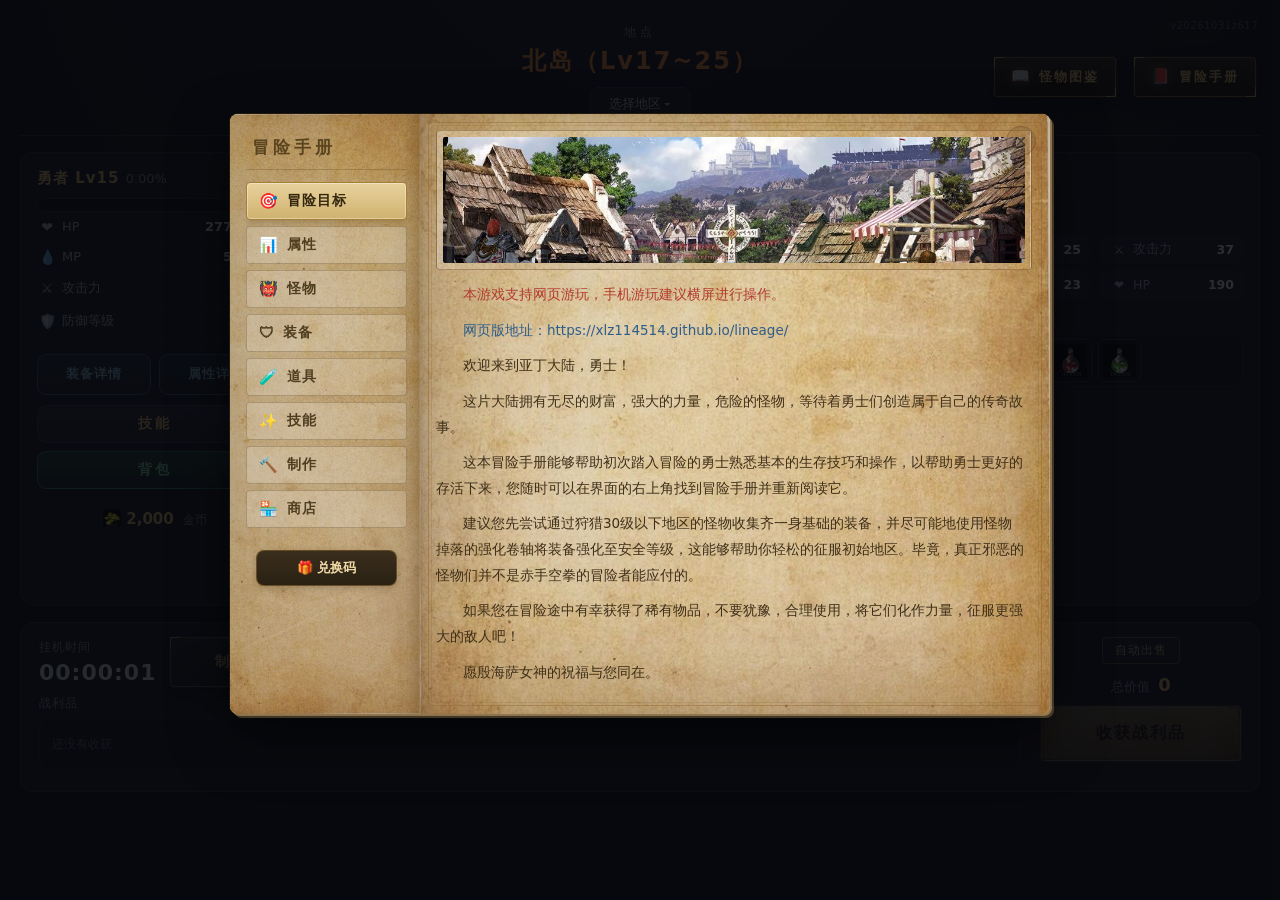
==== commit 5bfa0a2d: "z617: fix enhance duplication (harvest/bag source)" ====
--- a/index.html
+++ b/index.html
@@ -4,13 +4,13 @@
 <meta charset="utf-8" />
 <meta name="viewport" content="width=device-width, initial-scale=1, viewport-fit=cover" />
 <title>天堂M · 挂机小游戏</title>
-<link rel="stylesheet" href="style.css?v=20261031z616" />
+<link rel="stylesheet" href="style.css?v=20261031z617" />
 </head>
 <body>
 <div class="app">
   <header class="title-bar">
     <div class="active-buffs" id="activeBuffs"></div>
-    <span class="build-tag">v20261031z616</span>
+    <span class="build-tag">v20261031z617</span>
     <span class="title-label">地点</span>
     <h1 id="areaTitle">—</h1>
     <button id="areaBtn" class="area-btn">选择地区 ▾</button>
@@ -501,7 +501,7 @@
 <div id="statTip" class="stat-tip"></div>
 <div id="toast" class="toast"></div>
 
-<script src="data.js?v=20261031z616"></script>
-<script src="script.js?v=20261031z616"></script>
+<script src="data.js?v=20261031z617"></script>
+<script src="script.js?v=20261031z617"></script>
 </body>
 </html>
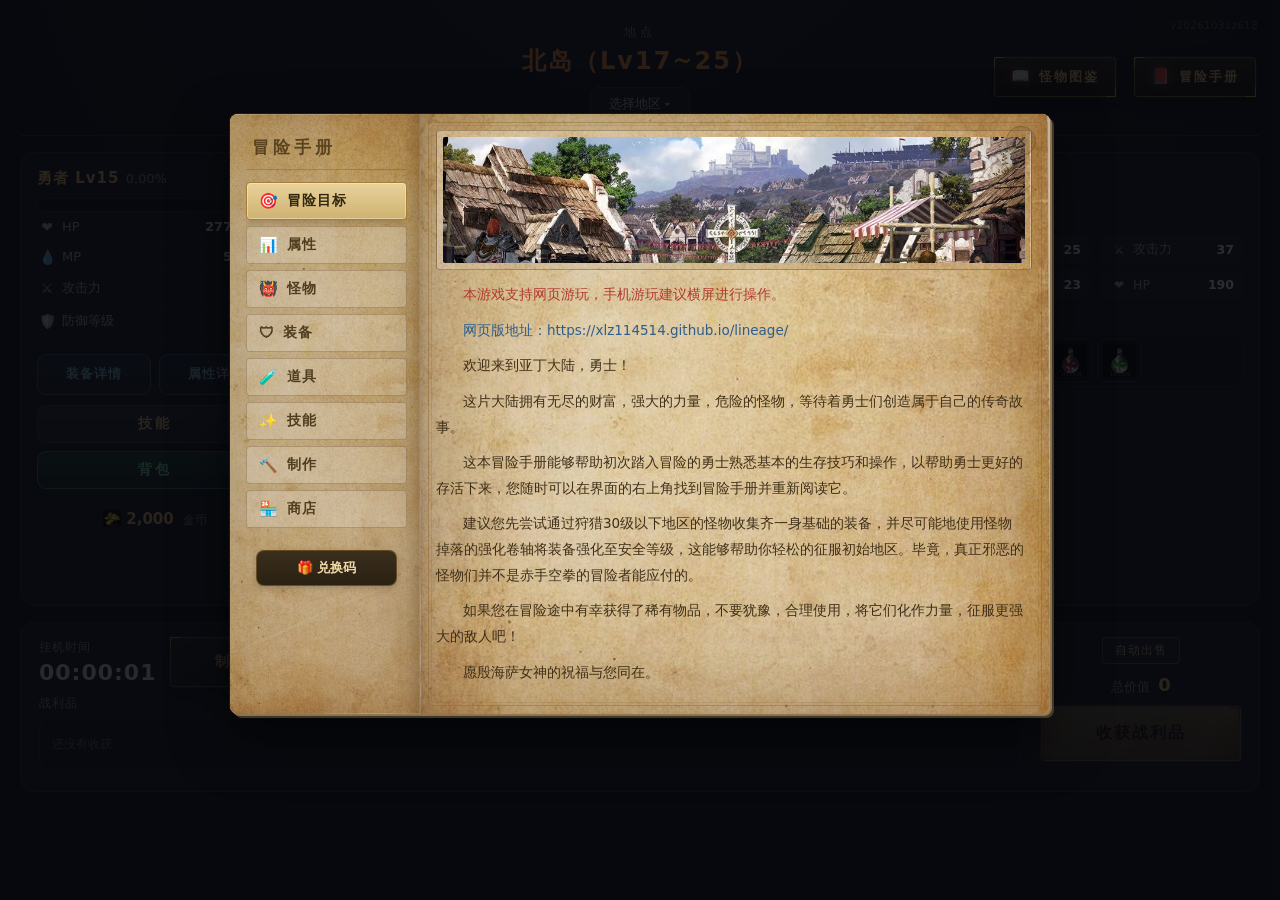
==== commit cdd0f281: "z618: one-click sell white/green gear" ====
--- a/index.html
+++ b/index.html
@@ -4,13 +4,13 @@
 <meta charset="utf-8" />
 <meta name="viewport" content="width=device-width, initial-scale=1, viewport-fit=cover" />
 <title>天堂M · 挂机小游戏</title>
-<link rel="stylesheet" href="style.css?v=20261031z617" />
+<link rel="stylesheet" href="style.css?v=20261031z618" />
 </head>
 <body>
 <div class="app">
   <header class="title-bar">
     <div class="active-buffs" id="activeBuffs"></div>
-    <span class="build-tag">v20261031z617</span>
+    <span class="build-tag">v20261031z618</span>
     <span class="title-label">地点</span>
     <h1 id="areaTitle">—</h1>
     <button id="areaBtn" class="area-btn">选择地区 ▾</button>
@@ -224,6 +224,7 @@
     <div class="bag-grid" id="bagGrid"></div>
     <div class="bag-foot">
       <span class="bag-gold"><img class="coin-ico" src="icons/coin.png" alt="" /><b id="bagPanelGold">0</b></span>
+      <button class="bag-sort bag-sellall" id="bagSellAll">一键出售</button>
       <button class="bag-sort" id="bagSort">整理</button>
     </div>
   </div>
@@ -427,6 +428,20 @@
   </div>
 </div>
 
+<div id="sellAllModal" class="confirm-modal sellall-modal is-hidden">
+  <div class="confirm-card sellall-card">
+    <div class="sellall-title">一键出售</div>
+    <div class="sellall-desc">出售背包里<strong>未装备</strong>的白色 / 绿色装备，已装备的不会被卖掉。</div>
+    <label class="sellall-opt"><input type="checkbox" id="sellAllWhite" checked /><span>出售<em class="q1">白色</em>装备</span></label>
+    <label class="sellall-opt"><input type="checkbox" id="sellAllGreen" checked /><span>出售<em class="q2">绿色</em>装备</span></label>
+    <div class="sellall-gain" id="sellAllGain">—</div>
+    <div class="confirm-actions">
+      <button class="confirm-btn confirm-ok" id="sellAllConfirm" type="button">出售</button>
+      <button class="confirm-btn confirm-cancel" id="sellAllCancel" type="button">取消</button>
+    </div>
+  </div>
+</div>
+
 <div id="choiceModal" class="choice-modal is-hidden">
   <div class="choice-card">
     <button class="choice-close" id="choiceClose" aria-label="关闭">×</button>
@@ -501,7 +516,7 @@
 <div id="statTip" class="stat-tip"></div>
 <div id="toast" class="toast"></div>
 
-<script src="data.js?v=20261031z617"></script>
-<script src="script.js?v=20261031z617"></script>
+<script src="data.js?v=20261031z618"></script>
+<script src="script.js?v=20261031z618"></script>
 </body>
 </html>
--- a/style.css
+++ b/style.css
@@ -4528,4 +4528,28 @@
   color: #1a1408;
   background: linear-gradient(#e8cf98, #c9a865);
 }
-.redeem-msg { margin-top: 10px; min-height: 16px; font-size: 12px; color: #8fd49f; }+.redeem-msg { margin-top: 10px; min-height: 16px; font-size: 12px; color: #8fd49f; }
+/* ===== 一键出售 ===== */
+.bag-sellall { color: #e8cf98; border-color: rgba(232, 207, 152, .45); }
+.sellall-card { max-width: 380px; }
+.sellall-title { font-size: 17px; font-weight: 700; color: #e8cf98; margin-bottom: 6px; }
+.sellall-desc { font-size: 13px; line-height: 1.65; color: #9aa3b5; margin-bottom: 12px; }
+.sellall-desc strong { color: #e6ebf3; }
+.sellall-opt {
+  display: flex;
+  align-items: center;
+  gap: 8px;
+  padding: 8px 10px;
+  margin-bottom: 8px;
+  border-radius: 8px;
+  background: #14171d;
+  border: 1px solid #2c313c;
+  cursor: pointer;
+  font-size: 13px;
+  color: #c9d0dc;
+}
+.sellall-opt input { width: 16px; height: 16px; accent-color: #e8cf98; }
+.sellall-opt em { font-style: normal; font-weight: 700; }
+.sellall-opt .q1 { color: #cfd3da; }
+.sellall-opt .q2 { color: #63c46c; }
+.sellall-gain { margin: 10px 0 4px; font-size: 13px; color: #e8cf98; min-height: 18px; }
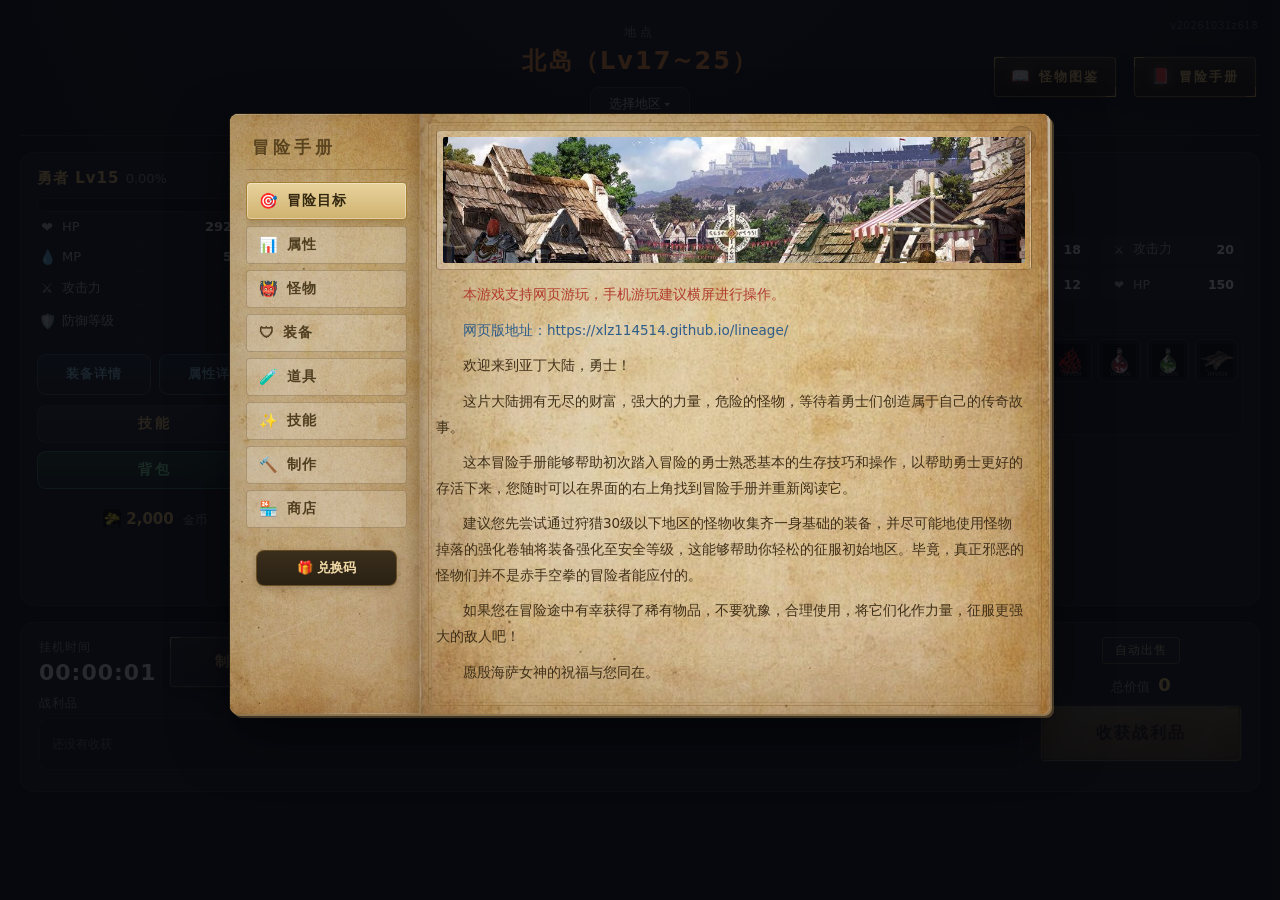
==== commit b535a63c: "web title -> 亚丁大陆" ====
--- a/index.html
+++ b/index.html
@@ -3,7 +3,7 @@
 <head>
 <meta charset="utf-8" />
 <meta name="viewport" content="width=device-width, initial-scale=1, viewport-fit=cover" />
-<title>天堂M · 挂机小游戏</title>
+<title>亚丁大陆 · 挂机小游戏</title>
 <link rel="stylesheet" href="style.css?v=20261031z618" />
 </head>
 <body>
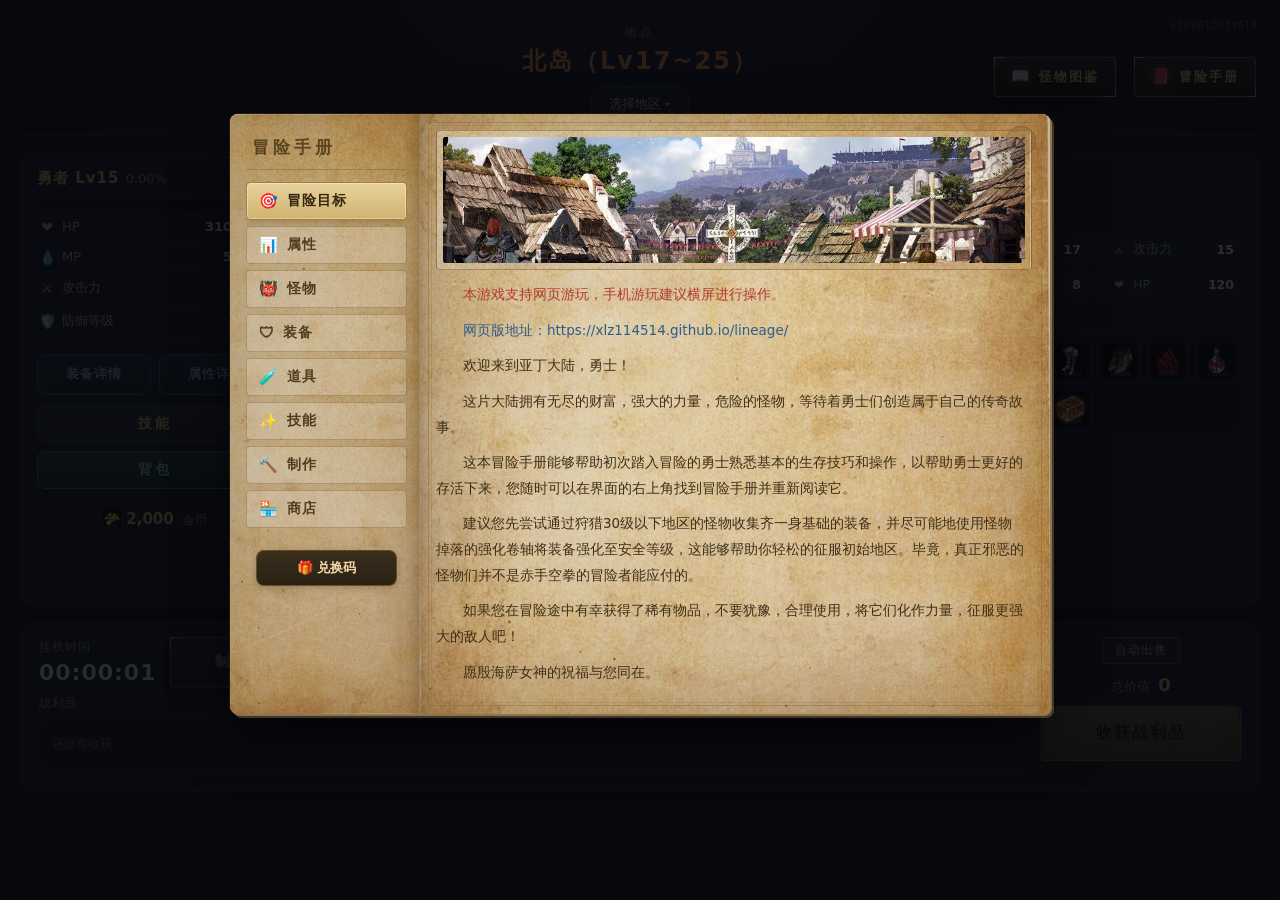
==== commit 16fb0a3b: "web title -> 亚丁大陆 only" ====
--- a/index.html
+++ b/index.html
@@ -3,7 +3,7 @@
 <head>
 <meta charset="utf-8" />
 <meta name="viewport" content="width=device-width, initial-scale=1, viewport-fit=cover" />
-<title>亚丁大陆 · 挂机小游戏</title>
+<title>亚丁大陆</title>
 <link rel="stylesheet" href="style.css?v=20261031z618" />
 </head>
 <body>
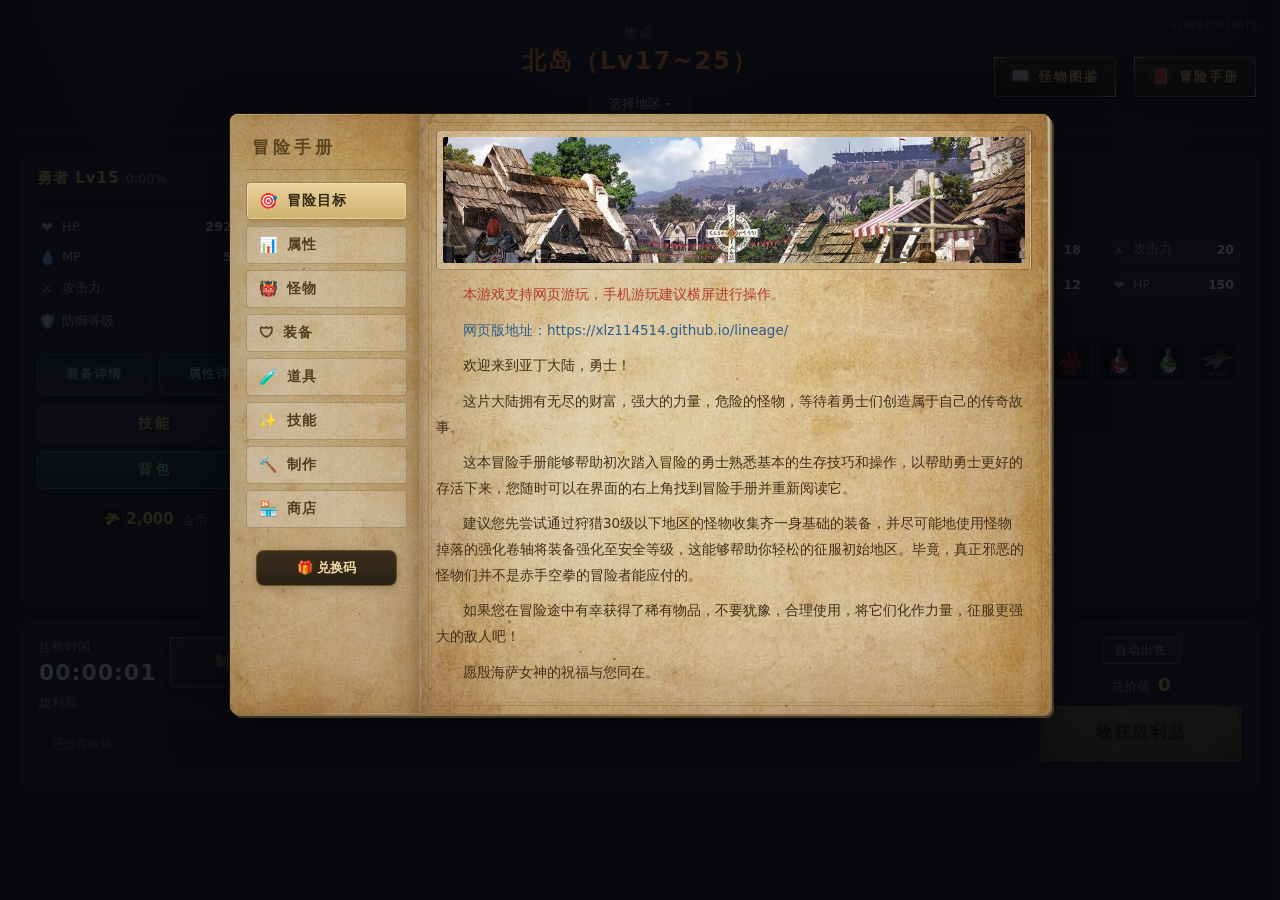
==== commit c550111c: "z619: app settings (screen lock), shop refresh 12h" ====
--- a/index.html
+++ b/index.html
@@ -4,13 +4,13 @@
 <meta charset="utf-8" />
 <meta name="viewport" content="width=device-width, initial-scale=1, viewport-fit=cover" />
 <title>亚丁大陆</title>
-<link rel="stylesheet" href="style.css?v=20261031z618" />
+<link rel="stylesheet" href="style.css?v=20261031z619" />
 </head>
 <body>
 <div class="app">
   <header class="title-bar">
     <div class="active-buffs" id="activeBuffs"></div>
-    <span class="build-tag">v20261031z618</span>
+    <span class="build-tag">v20261031z619</span>
     <span class="title-label">地点</span>
     <h1 id="areaTitle">—</h1>
     <button id="areaBtn" class="area-btn">选择地区 ▾</button>
@@ -25,6 +25,9 @@
       </button>
       <button class="guide-entry" id="adventureBtn" type="button">
         <span class="guide-ico">📕</span><span class="guide-text">冒险手册</span>
+      </button>
+      <button class="guide-entry is-hidden" id="settingsBtn" type="button">
+        <span class="guide-ico">⚙️</span><span class="guide-text">游戏设置</span>
       </button>
     </div>
   </header>
@@ -442,6 +445,22 @@
   </div>
 </div>
 
+<div id="settingsModal" class="confirm-modal settings-modal is-hidden">
+  <div class="confirm-card settings-card">
+    <button class="settings-close" id="settingsClose" type="button" aria-label="关闭">×</button>
+    <div class="settings-title">⚙️ 游戏设置</div>
+    <div class="settings-row">
+      <div class="settings-label">屏幕方向</div>
+      <div class="settings-seg" id="settingsOrient">
+        <button class="seg-btn" data-orient="auto" type="button">自动旋转</button>
+        <button class="seg-btn" data-orient="portrait" type="button">锁定竖屏</button>
+        <button class="seg-btn" data-orient="landscape" type="button">锁定横屏</button>
+      </div>
+    </div>
+    <div class="settings-hint">仅 APP 版本生效，选择后立即应用；网页版不受影响。</div>
+  </div>
+</div>
+
 <div id="choiceModal" class="choice-modal is-hidden">
   <div class="choice-card">
     <button class="choice-close" id="choiceClose" aria-label="关闭">×</button>
@@ -516,7 +535,7 @@
 <div id="statTip" class="stat-tip"></div>
 <div id="toast" class="toast"></div>
 
-<script src="data.js?v=20261031z618"></script>
-<script src="script.js?v=20261031z618"></script>
+<script src="data.js?v=20261031z619"></script>
+<script src="script.js?v=20261031z619"></script>
 </body>
 </html>
--- a/style.css
+++ b/style.css
@@ -4552,4 +4552,39 @@
 .sellall-opt em { font-style: normal; font-weight: 700; }
 .sellall-opt .q1 { color: #cfd3da; }
 .sellall-opt .q2 { color: #63c46c; }
-.sellall-gain { margin: 10px 0 4px; font-size: 13px; color: #e8cf98; min-height: 18px; }+.sellall-gain { margin: 10px 0 4px; font-size: 13px; color: #e8cf98; min-height: 18px; }
+/* ===== 游戏设置（仅 APP） ===== */
+.settings-card { max-width: 420px; }
+.settings-close {
+  position: absolute;
+  top: 8px;
+  right: 12px;
+  border: 0;
+  background: none;
+  color: #8a93a6;
+  font-size: 22px;
+  cursor: pointer;
+}
+.settings-title { font-size: 17px; font-weight: 700; color: #e8cf98; margin-bottom: 14px; }
+.settings-row { margin-bottom: 12px; }
+.settings-label { font-size: 13px; color: #9aa3b5; margin-bottom: 8px; }
+.settings-seg { display: flex; gap: 8px; flex-wrap: wrap; }
+.seg-btn {
+  flex: 1 1 auto;
+  min-width: 92px;
+  padding: 9px 10px;
+  border-radius: 8px;
+  border: 1px solid #2c313c;
+  background: #14171d;
+  color: #b9c0cc;
+  font-size: 13px;
+  cursor: pointer;
+}
+.seg-btn:hover { border-color: rgba(232, 207, 152, .45); color: #e8cf98; }
+.seg-btn.active {
+  border-color: rgba(232, 207, 152, .8);
+  background: rgba(232, 207, 152, .14);
+  color: #f2dba8;
+  font-weight: 700;
+}
+.settings-hint { margin-top: 10px; font-size: 12px; line-height: 1.6; color: #7c8598; }
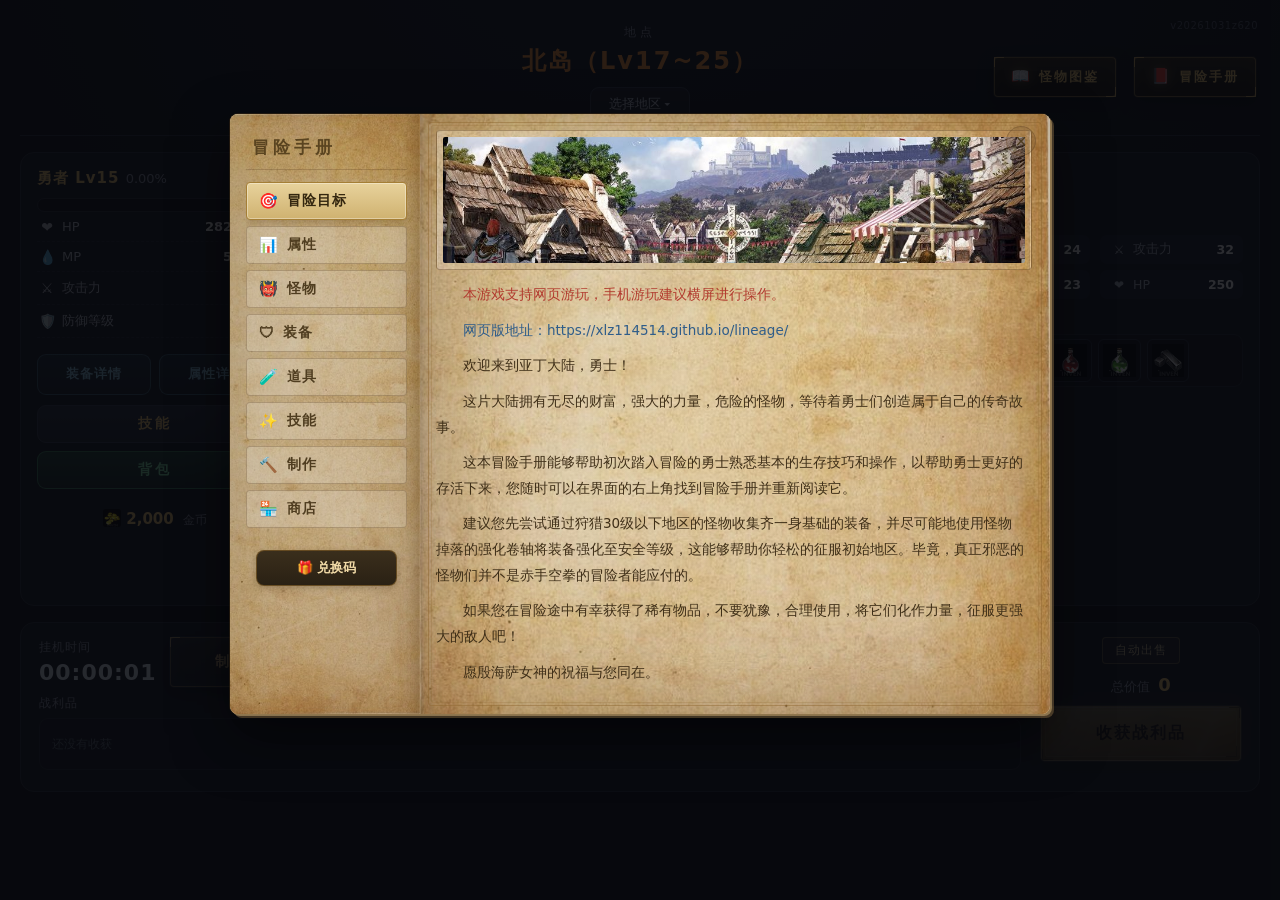
==== commit 506ad568: "z620: buff icons under title buttons (portrait)" ====
--- a/index.html
+++ b/index.html
@@ -4,13 +4,13 @@
 <meta charset="utf-8" />
 <meta name="viewport" content="width=device-width, initial-scale=1, viewport-fit=cover" />
 <title>亚丁大陆</title>
-<link rel="stylesheet" href="style.css?v=20261031z619" />
+<link rel="stylesheet" href="style.css?v=20261031z620" />
 </head>
 <body>
 <div class="app">
   <header class="title-bar">
     <div class="active-buffs" id="activeBuffs"></div>
-    <span class="build-tag">v20261031z619</span>
+    <span class="build-tag">v20261031z620</span>
     <span class="title-label">地点</span>
     <h1 id="areaTitle">—</h1>
     <button id="areaBtn" class="area-btn">选择地区 ▾</button>
@@ -535,7 +535,7 @@
 <div id="statTip" class="stat-tip"></div>
 <div id="toast" class="toast"></div>
 
-<script src="data.js?v=20261031z619"></script>
-<script src="script.js?v=20261031z619"></script>
+<script src="data.js?v=20261031z620"></script>
+<script src="script.js?v=20261031z620"></script>
 </body>
 </html>
--- a/style.css
+++ b/style.css
@@ -68,6 +68,8 @@
   letter-spacing: 2px;
 }
 .area-btn {
+  position: relative;
+  z-index: 10;
   margin-top: 10px;
   padding: 7px 18px;
   background: var(--panel-2);
@@ -2254,7 +2256,9 @@
   gap: 8px;
   /* 一行最多 7 个（7×34 + 6×8 = 286），超过自动换到上一排 */
   max-width: 290px;
-  z-index: 5;
+  /* 层级压到按钮下面：竖屏时不会挡住「选择地区 / 图鉴 / 手册 / 设置」的点击 */
+  z-index: 1;
+  pointer-events: none;
 }
 .active-buff {
   position: relative;
@@ -3589,6 +3593,7 @@
   transform: translateY(-50%);
   display: flex;
   gap: 18px;
+  z-index: 10;
 }
 .guide-entry {
   position: relative;
@@ -3714,7 +3719,9 @@
 }
 @media (max-width: 1080px) {
   .title-actions {
-    position: static;
+    /* relative 而不是 static：z-index 只对定位元素生效，这样才盖得住 buff 图标 */
+    position: relative;
+    z-index: 10;
     transform: none;
     justify-content: center;
     margin-top: 10px;
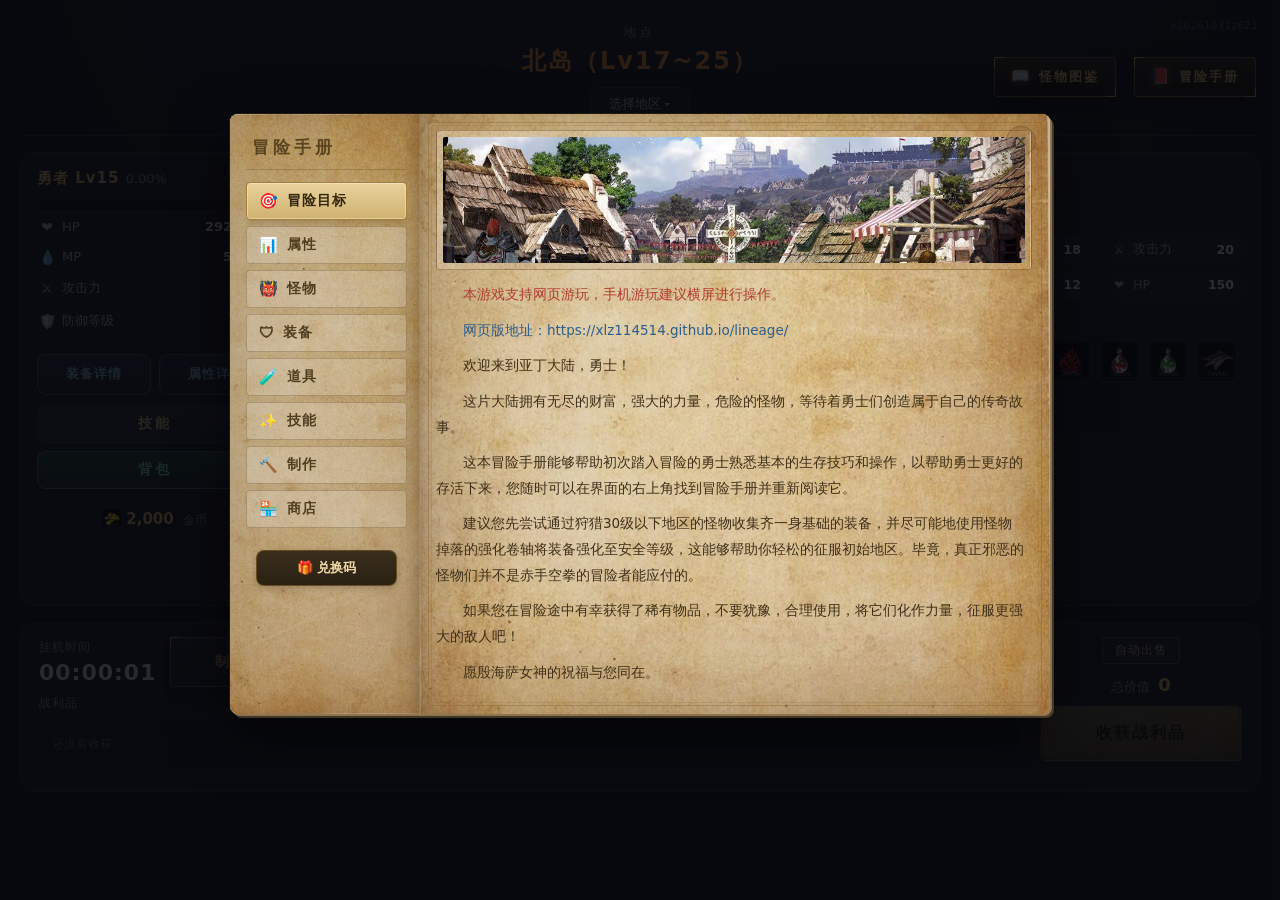
==== commit 3e915515: "z621: skill values sync + fixed shop refresh 12/24" ====
--- a/index.html
+++ b/index.html
@@ -4,13 +4,13 @@
 <meta charset="utf-8" />
 <meta name="viewport" content="width=device-width, initial-scale=1, viewport-fit=cover" />
 <title>亚丁大陆</title>
-<link rel="stylesheet" href="style.css?v=20261031z620" />
+<link rel="stylesheet" href="style.css?v=20261031z621" />
 </head>
 <body>
 <div class="app">
   <header class="title-bar">
     <div class="active-buffs" id="activeBuffs"></div>
-    <span class="build-tag">v20261031z620</span>
+    <span class="build-tag">v20261031z621</span>
     <span class="title-label">地点</span>
     <h1 id="areaTitle">—</h1>
     <button id="areaBtn" class="area-btn">选择地区 ▾</button>
@@ -535,7 +535,7 @@
 <div id="statTip" class="stat-tip"></div>
 <div id="toast" class="toast"></div>
 
-<script src="data.js?v=20261031z620"></script>
-<script src="script.js?v=20261031z620"></script>
+<script src="data.js?v=20261031z621"></script>
+<script src="script.js?v=20261031z621"></script>
 </body>
 </html>
